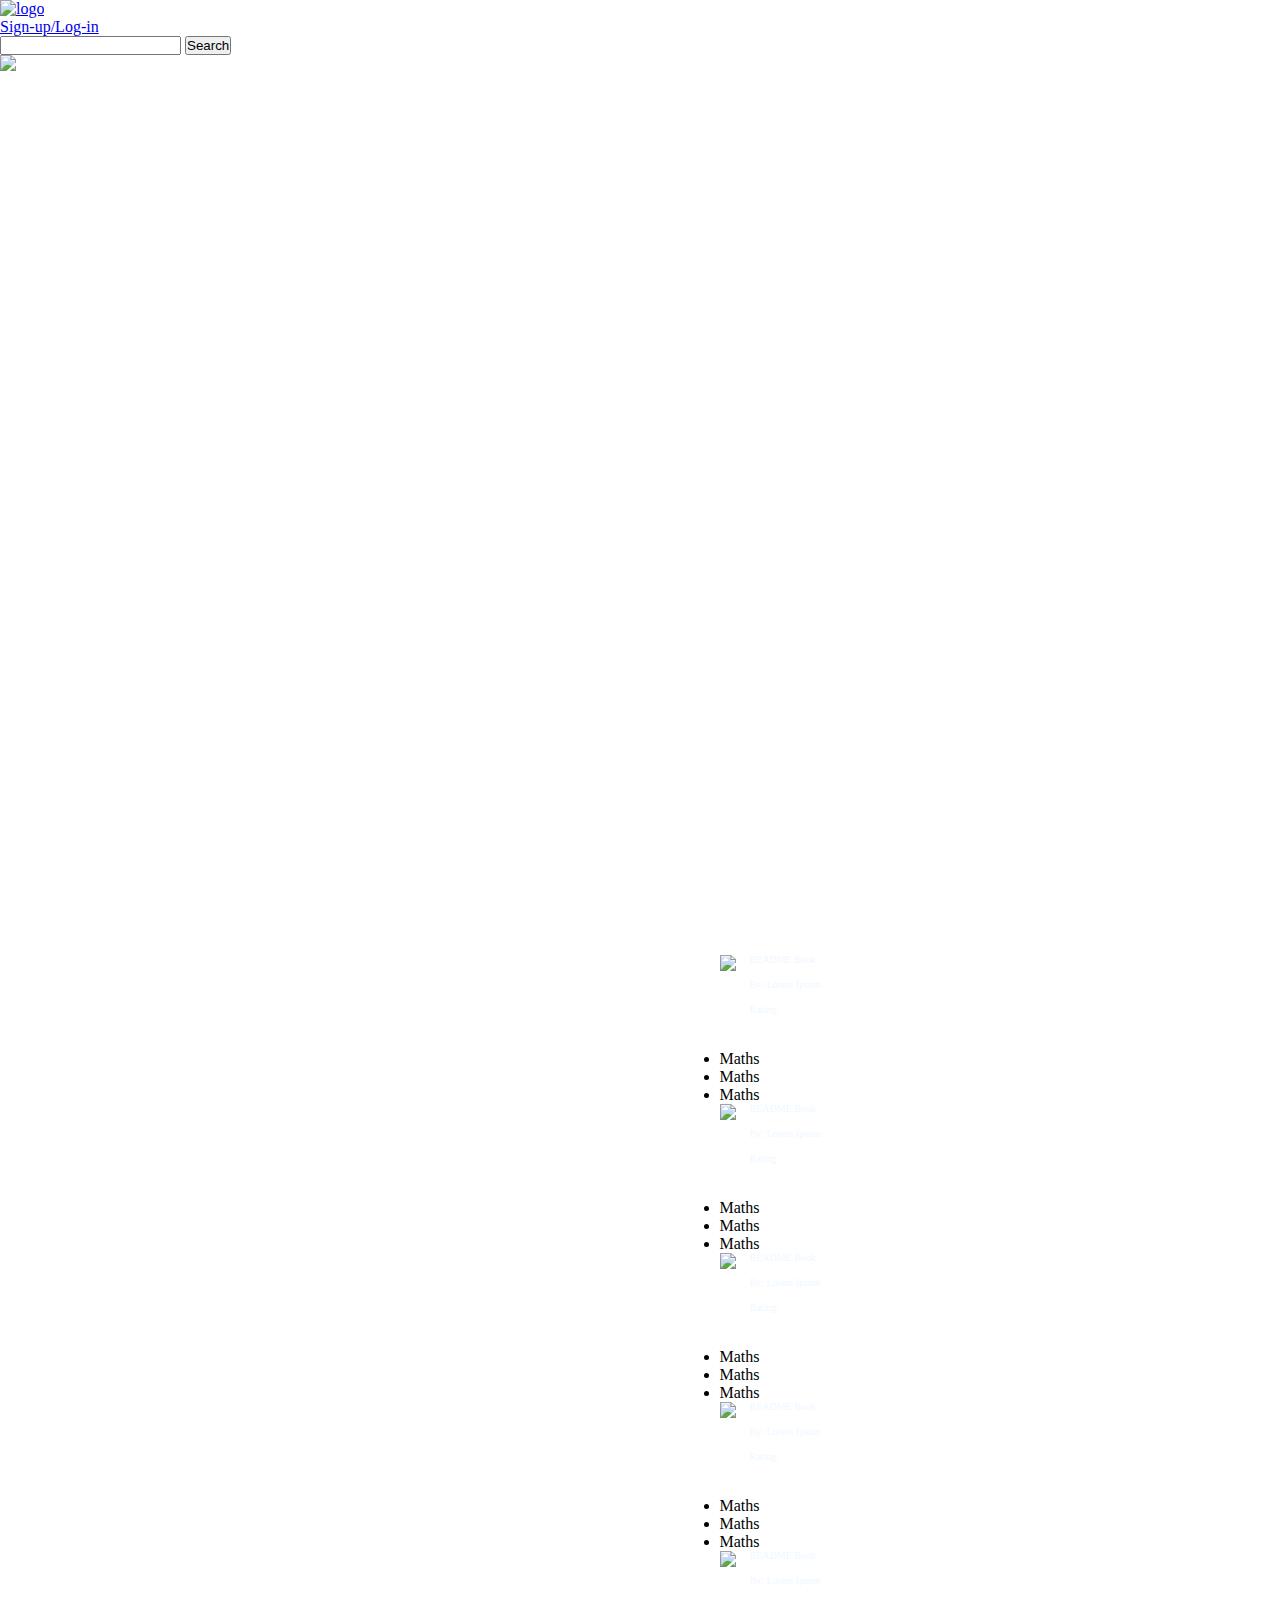
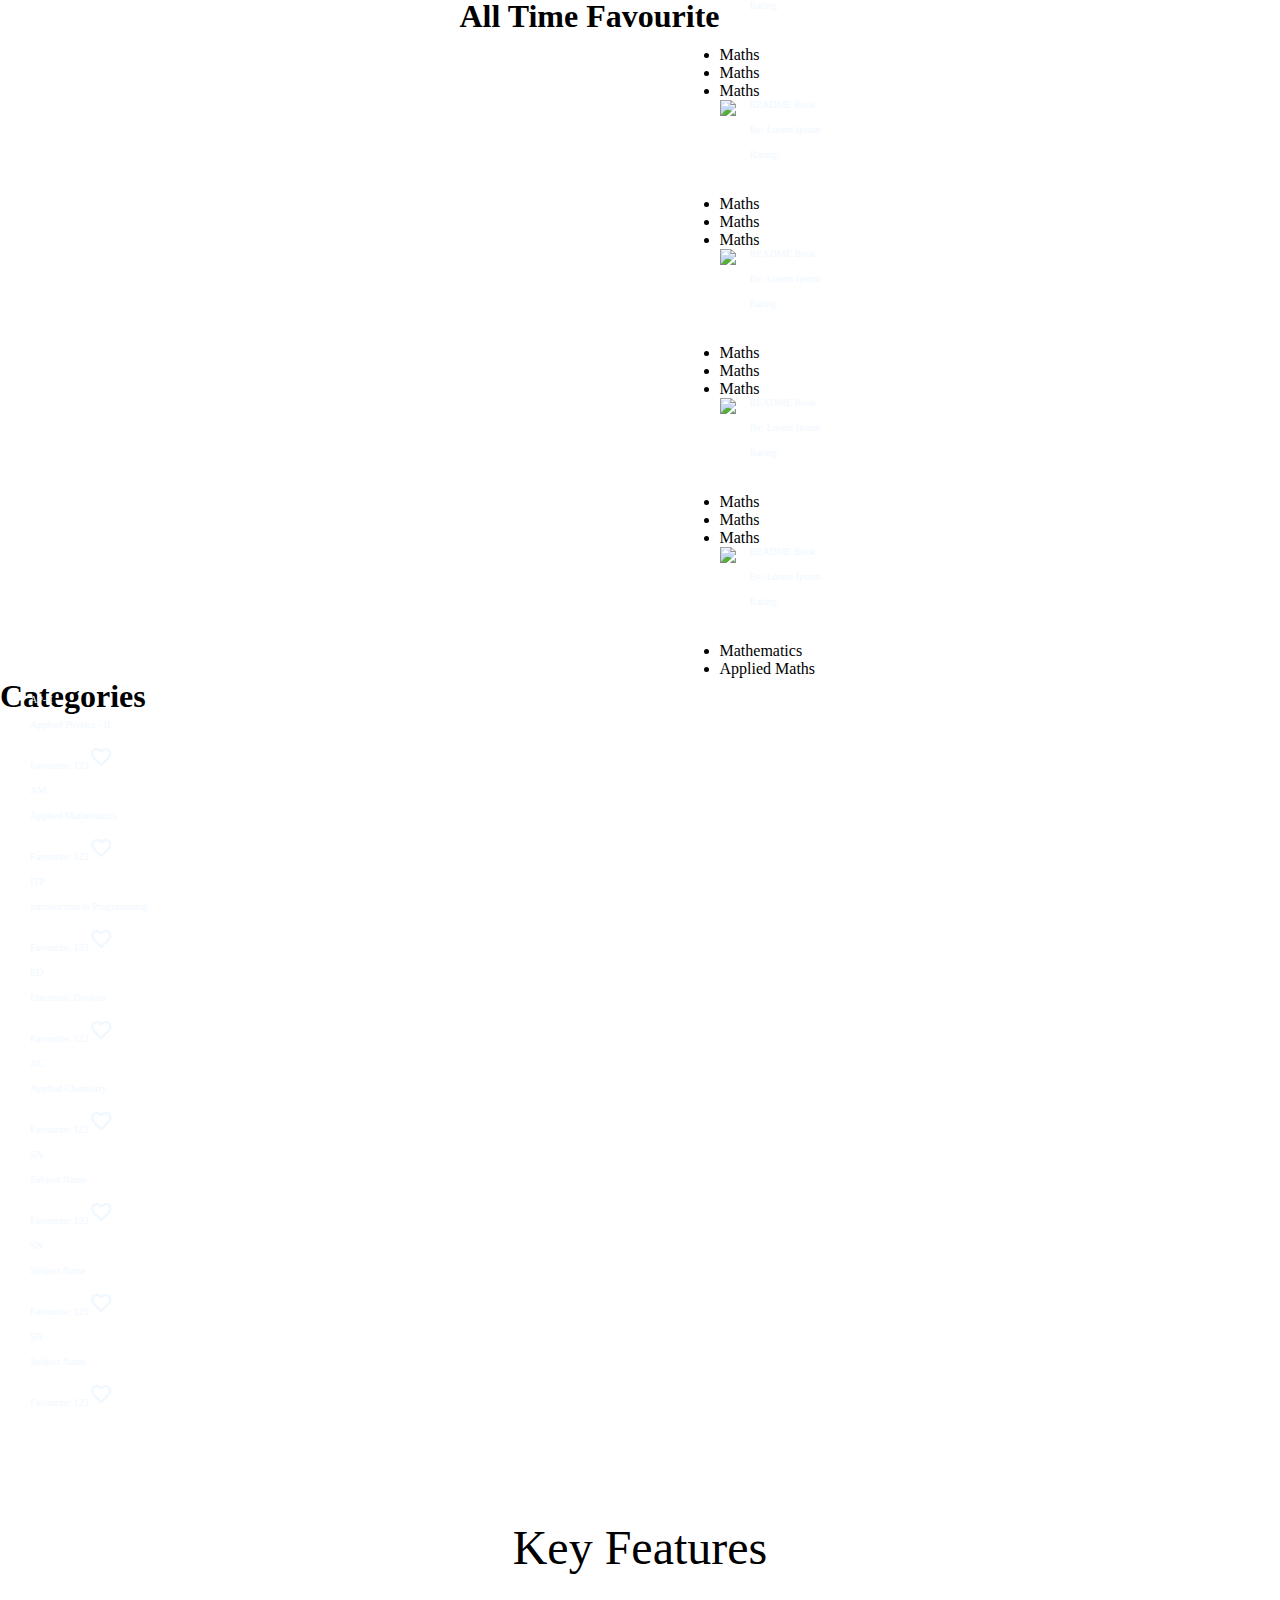
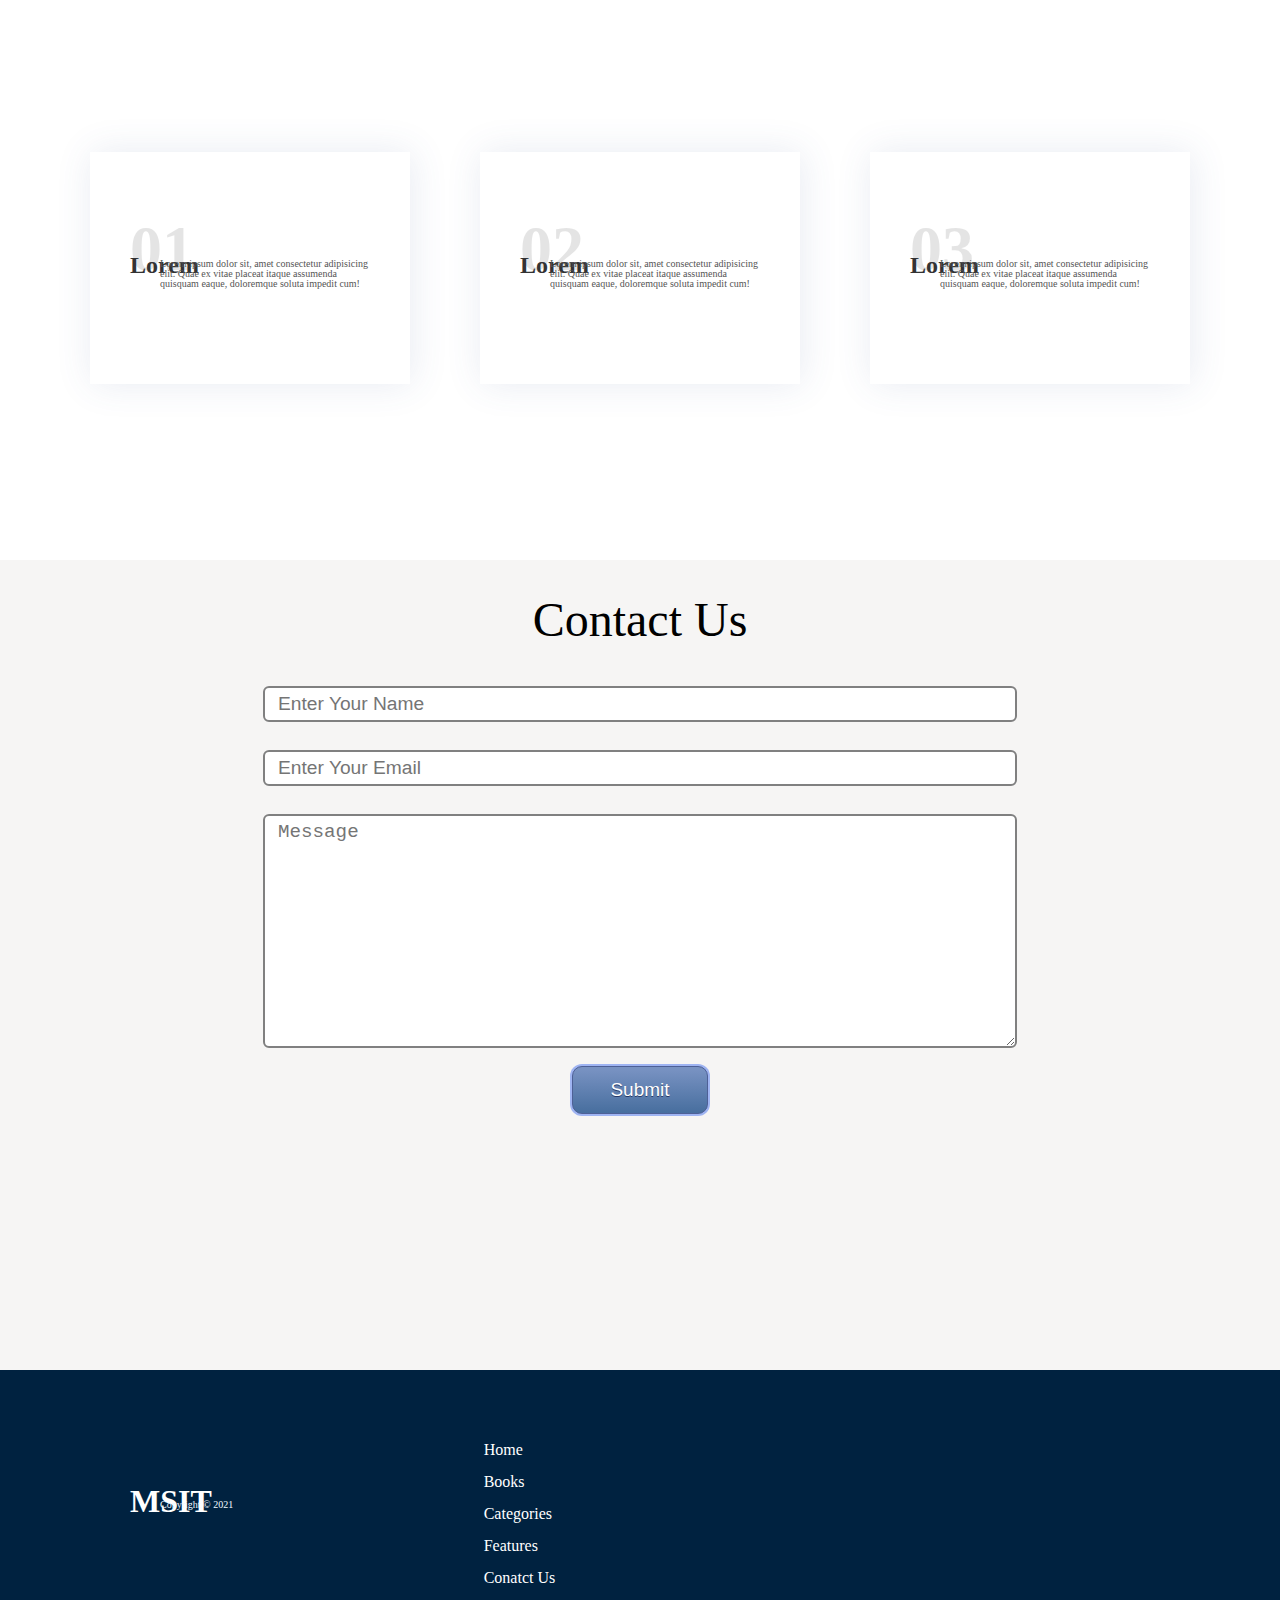
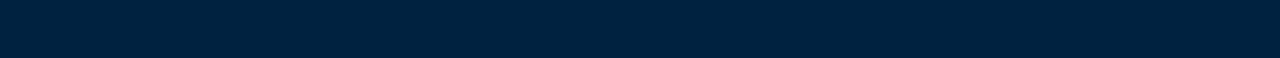
==== index.html @ 056dfd96 "modified landing page" ====
<!DOCTYPE html>
<html lang="en">
  <head>
    <meta charset="UTF-8" />
    <meta http-equiv="X-UA-Compatible" content="IE=edge" />
    <meta name="viewport" content="width=device-width, initial-scale=1.0" />
    <title>MSIT Virtual Library</title>

    <link rel="stylesheet" href="./css/styles.css" />
    <link rel="stylesheet" href="./css/header.css" />
    <link rel="stylesheet" href="./css/books.css" />
    <link rel="stylesheet" href="./css/footer.css" />
    <link rel="stylesheet" href="./css/responsive.css" />
    <link
      rel="stylesheet"
      href="https://fonts.googleapis.com/icon?family=Material+Icons"
    />
    <link
      rel="stylesheet"
      href="https://cdnjs.cloudflare.com/ajax/libs/font-awesome/5.15.1/css/all.min.css"
      integrity="sha512-+4zCK9k+qNFUR5X+cKL9EIR+ZOhtIloNl9GIKS57V1MyNsYpYcUrUeQc9vNfzsWfV28IaLL3i96P9sdNyeRssA=="
      crossorigin="anonymous"
    />
  </head>
  <body>
    <header>
      <div class="header">
        <nav class="navigation">
          <ul class="nav-list">
            <div class="logo">
              <a target="_blank" href="https://www.msit.in/"
                ><img src="assets/images/msitlogo.png" alt="logo"
              /></a>
            </div>
            <li><a href="#">Sign-up/Log-in</a></li>
          </ul>
          <div class="rightNav">
            <input type="text" name="search" id="search" />
            <button class="btn btn-sm">Search</button>
          </div>
        </nav>
      </div>
      <div>
        <div class="carousel">
          <ul class="slides">
            <input type="radio" name="radio-buttons" id="img-1" checked />
            <li class="slide-container">
              <div class="slide-image">
                <img
                  src="https://upload.wikimedia.org/wikipedia/commons/9/9e/Timisoara_-_Regional_Business_Centre.jpg"
                />
              </div>
              <div class="carousel-controls">
                <label for="img-3" class="prev-slide" >
                  <span>&lsaquo;</span>
                </label>
                <label for="img-2" class="next-slide" >
                  <span>&rsaquo;</span>
                </label>
              </div>
            </li>
            <input type="radio" name="radio-buttons" id="img-2" />
            <li class="slide-container">
              <div class="slide-image">
                <img
                  src="https://content.r9cdn.net/rimg/dimg/db/02/06b291e8-city-14912-171317ad83a.jpg?width=1750&height=1000&xhint=3040&yhint=2553&crop=true"
                />
              </div>
              <div class="carousel-controls">
                <label for="img-1" class="prev-slide">
                  <span>&lsaquo;</span>
                </label>
                <label for="img-3" class="next-slide">
                  <span>&rsaquo;</span>
                </label>
              </div>
            </li>
            <input type="radio" name="radio-buttons" id="img-3" />
            <li class="slide-container">
              <div class="slide-image">
                <img
                  src="https://speakzeasy.files.wordpress.com/2015/05/twa_blogpic_timisoara-4415.jpg"
                />
              </div>
              <div class="carousel-controls">
                <label for="img-2" class="prev-slide">
                  <span>&lsaquo;</span>
                </label>
                <label for="img-1" class="next-slide">
                  <span>&rsaquo;</span>
                </label>
              </div>
            </li>
            <div class="carousel-dots">
              <label for="img-1" class="carousel-dot" id="img-dot-1"></label>
              <label for="img-2" class="carousel-dot" id="img-dot-2"></label>
              <label for="img-3" class="carousel-dot" id="img-dot-3"></label>
            </div>
          </ul>
        </div>
      </div>
    </header>
    <div class="features"></div>

    <div class="books">
      <h1 class="heading">All Time Favourite</h1>
      <div class="book-container">
        <div class="book-card-rg">
          <img class="img" src="./assets/images/book9.jpg" />
          <div class="book-info">
            <p class="book-title">README Book</p>
            <p class="author">By: Lorem Ipsum</p>
            <p>Rating:</p>
            <ul class="tags">
              <li class="tag">Maths</li>
              <li class="tag">Maths</li>
              <li class="tag">Maths</li>
            </ul>
          </div>
        </div>
        <div class="book-card-rg">
          <img class="img" src="./assets/images/book8.jpg" />
          <div class="book-info">
            <p class="book-title">README Book</p>
            <p class="author">By: Lorem Ipsum</p>
            <p>Rating:</p>
            <ul class="tags">
              <li class="tag">Maths</li>
              <li class="tag">Maths</li>
              <li class="tag">Maths</li>
            </ul>
          </div>
        </div>
        <div class="book-card-rg">
          <img class="img" src="./assets/images/book7.jpg" />
          <div class="book-info">
            <p class="book-title">README Book</p>
            <p class="author">By: Lorem Ipsum</p>
            <p>Rating:</p>
            <ul class="tags">
              <li class="tag">Maths</li>
              <li class="tag">Maths</li>
              <li class="tag">Maths</li>
            </ul>
          </div>
        </div>
        <div class="book-card-rg">
          <img class="img" src="./assets/images/book1.jpg" />
          <div class="book-info">
            <p class="book-title">README Book</p>
            <p class="author">By: Lorem Ipsum</p>
            <p>Rating:</p>
            <ul class="tags">
              <li class="tag">Maths</li>
              <li class="tag">Maths</li>
              <li class="tag">Maths</li>
            </ul>
          </div>
        </div>
        <div class="book-card-rg">
          <img class="img" src="./assets/images/book4.jpg" />
          <div class="book-info">
            <p class="book-title">README Book</p>
            <p class="author">By: Lorem Ipsum</p>
            <p>Rating:</p>
            <ul class="tags">
              <li class="tag">Maths</li>
              <li class="tag">Maths</li>
              <li class="tag">Maths</li>
            </ul>
          </div>
        </div>

        <div class="book-card-rg">
          <img class="img" src="./assets/images/book2.jpg" />
          <div class="book-info">
            <p class="book-title">README Book</p>
            <p class="author">By: Lorem Ipsum</p>
            <p>Rating:</p>
            <ul class="tags">
              <li class="tag">Maths</li>
              <li class="tag">Maths</li>
              <li class="tag">Maths</li>
            </ul>
          </div>
        </div>
        <div class="book-card-rg">
          <img class="img" src="./assets/images/book3.jpg" />
          <div class="book-info">
            <p class="book-title">README Book</p>
            <p class="author">By: Lorem Ipsum</p>
            <p>Rating:</p>
            <ul class="tags">
              <li class="tag">Maths</li>
              <li class="tag">Maths</li>
              <li class="tag">Maths</li>
            </ul>
          </div>
        </div>
        <div class="book-card-rg">
          <img class="img" src="./assets/images/book5.jpg" />
          <div class="book-info">
            <p class="book-title">README Book</p>
            <p class="author">By: Lorem Ipsum</p>
            <p>Rating:</p>
            <ul class="tags">
              <li class="tag">Maths</li>
              <li class="tag">Maths</li>
              <li class="tag">Maths</li>
            </ul>
          </div>
        </div>
        <div class="book-card-rg">
          <img class="img" src="./assets/images/book6.jpg" />
          <div class="book-info">
            <p class="book-title">README Book</p>
            <p class="author">By: Lorem Ipsum</p>
            <p>Rating:</p>
            <ul class="tags">
              <li class="tag">Mathematics</li>
              <li class="tag">Applied Maths</li>
            </ul>
          </div>
        </div>
      </div>
    </div>

    <div class="category">
      <h1 class="cat-heading">Categories</h1>
      <div class="cat-container">
        <div class="cat-card">
          <p data-letters="SN">AP-II</p>
          <div class="cat-info">
            <p class="cat-title">Applied Physics - II</p>
            <p>
              Favourite: 123<span class="material-icons">favorite_border</span>
            </p>
          </div>
        </div>
        <div class="cat-card">
          <p data-letters="SN">AM</p>
          <div class="cat-info">
            <p class="cat-title">Applied Mathematics</p>
            <p>
              Favourite: 123<span class="material-icons">favorite_border</span>
            </p>
          </div>
        </div>
        <div class="cat-card">
          <p data-letters="SN">ITP</p>
          <div class="cat-info">
            <p class="cat-title">Introduction to Programming</p>
            <p>
              Favourite: 123<span class="material-icons">favorite_border</span>
            </p>
          </div>
        </div>
        <div class="cat-card">
          <p data-letters="SN">ED</p>
          <div class="cat-info">
            <p class="cat-title">Electronic Devices</p>
            <p>
              Favourite: 123<span class="material-icons">favorite_border</span>
            </p>
          </div>
        </div>
        <div class="cat-card">
          <p data-letters="SN">AC</p>
          <div class="cat-info">
            <p class="cat-title">Applied Chemistry</p>
            <p>
              Favourite: 123<span class="material-icons">favorite_border</span>
            </p>
          </div>
        </div>
        <div class="cat-card">
          <p data-letters="SN">SN</p>
          <div class="cat-info">
            <p class="cat-title">Subject Name</p>
            <p>
              Favourite: 123<span class="material-icons">favorite_border</span>
            </p>
          </div>
        </div>
        <div class="cat-card">
          <p data-letters="SN">SN</p>
          <div class="cat-info">
            <p class="cat-title">Sunject Name</p>
            <p>
              Favourite: 123<span class="material-icons">favorite_border</span>
            </p>
          </div>
        </div>
        <div class="cat-card">
          <p data-letters="SN">SN</p>
          <div class="cat-info">
            <p class="cat-title">Subject Name</p>
            <p>
              Favourite: 123<span class="material-icons">favorite_border</span>
            </p>
          </div>
        </div>
      </div>
    </div>

    <div class="footer">
      <div>
        <h1 class="key-heading1">Key Features</h1>
        <div class="key">
          <div class="key-container">
            <div class="key-box">
              <h2 class="key-heading2">01</h2>
              <h3 class="key-heading3">Lorem</h3>
              <p class="key-par">
                Lorem ipsum dolor sit, amet consectetur adipisicing elit. Quae
                ex vitae placeat itaque assumenda quisquam eaque, doloremque
                soluta impedit cum!
              </p>
            </div>
            <div class="key-box">
              <h2 class="key-heading2">02</h2>
              <h3 class="key-heading3">Lorem</h3>
              <p class="key-par">
                Lorem ipsum dolor sit, amet consectetur adipisicing elit. Quae
                ex vitae placeat itaque assumenda quisquam eaque, doloremque
                soluta impedit cum!
              </p>
            </div>
            <div class="key-box">
              <h2 class="key-heading2">03</h2>
              <h3 class="key-heading3">Lorem</h3>
              <p class="key-par">
                Lorem ipsum dolor sit, amet consectetur adipisicing elit. Quae
                ex vitae placeat itaque assumenda quisquam eaque, doloremque
                soluta impedit cum!
              </p>
            </div>
          </div>
        </div>
      </div>

      <div class="contact" id="contact">
        <h1 class="contact-heading">Contact Us</h1>
        <div class="contact-form">
          <input
            class="contact-form-input"
            type="text"
            name="name"
            id="name"
            placeholder="Enter Your Name"
          />

          <input
            class="contact-form-input"
            type="email"
            name="email"
            id="email"
            placeholder="Enter Your Email"
          />
          <textarea
            class="contact-form-input"
            name="text"
            id="text"
            cols="30"
            rows="10"
            placeholder="Message"
          ></textarea>
          <button class="contact-btn">Submit</button>
        </div>
      </div>
      <footer class="footer footer-bg footer-py-5">
        <div class="footer-container footer-grid footer-grid-3">
          <div>
            <h1>MSIT</h1>
            <p>Copyright &copy; 2021</p>
          </div>
          <div class="footer-links">
            <ul>
              <li class="links-a">
                <a class="footer-a" href="index.html">Home</a>
              </li>
              <li class="links-a">
                <a class="footer-a" href="features.html">Books</a>
              </li>
              <li class="links-a">
                <a class="footer-a" href="features.html">Categories</a>
              </li>
              <li class="links-a">
                <a class="footer-a" href="features.html">Features</a>
              </li>
              <li class="links-a">
                <a class="footer-a" href="docs.html">Conatct Us</a>
              </li>
            </ul>
          </div>
          <div class="social">
            <a class="social-a" href="#"><i class="fab fa-github fa-2x"></i></a>
            <a class="social-a" href="#"
              ><i class="fab fa-facebook fa-2x"></i
            ></a>
            <a class="social-a" href="#"
              ><i class="fab fa-instagram fa-2x"></i
            ></a>
            <a class="social-a" href="#"
              ><i class="fab fa-twitter fa-2x"></i
            ></a>
          </div>
        </div>
      </footer>
    </div>
    <script src="./script/script.js"></script>
  </body>
</html>
---- css/header.css ----
*{
    
    margin: 0;
    padding: 0;
    box-sizing: border-box;
   
  
}

ul.slides {
    display: block;
    position: relative;
    height: 100vh;
    margin: 0;
    padding: 0;
    overflow: hidden;
    list-style: none;
}

.slides * {
    user-select: none;
    -ms-user-select: none;
    -moz-user-select: none;
    -khtml-user-select: none;
    -webkit-user-select: none;
    -webkit-touch-callout: none;
}

ul.slides input {
    display: none; 
}


.slide-container { 
    display: block; 
}

.slide-image {
    display: block;
    position: absolute;
    width: 100%;
    height: 100%;
    top: 0;
    opacity: 0;
    transition: all .7s ease-in-out;
}   

.slide-image img {
    width: auto;
    min-width: 100%;
    height: 100%;
}

.carousel-controls {
    position: absolute;
    top: 0;
    left: 0;
    right: 0;
    z-index: 999;
    font-size: 100px;
    line-height: 600px;
    color: #fff;
}

.carousel-controls label {
    display: none;
    position: absolute;
    padding: 0 20px;
    opacity: 0;
    transition: opacity .2s;
    cursor: pointer;
}

.slide-image:hover + .carousel-controls label{
    opacity: 0.5;
}

.carousel-controls label:hover {
    opacity: 1;
}

.carousel-controls .prev-slide {
    width: 49%;
    text-align: left;
    left: 0;
}

.carousel-controls .next-slide {
    width: 49%;
    text-align: right;
    right: 0;
}

.carousel-dots {
    position: absolute;
    left: 0;
    right: 0;
    bottom: 20px;
    z-index: 999;
    text-align: center;
}

.carousel-dots .carousel-dot {
    display: inline-block;
    width: 30px;
    height: 30px;
    border-radius: 50%;
    background-color: #fff;
    opacity: 0.5;
    margin: 10px;
}

input:checked + .slide-container .slide-image {
    opacity: 1;
    transform: scale(1);
    transition: opacity 1s ease-in-out;
}

input:checked + .slide-container .carousel-controls label {
     display: block; 
}

input#img-1:checked ~ .carousel-dots label#img-dot-1,
input#img-2:checked ~ .carousel-dots label#img-dot-2,
input#img-3:checked ~ .carousel-dots label#img-dot-3,
input#img-4:checked ~ .carousel-dots label#img-dot-4,
input#img-5:checked ~ .carousel-dots label#img-dot-5,
input#img-6:checked ~ .carousel-dots label#img-dot-6 {
	opacity: 1;
}


input:checked + .slide-container .nav label { display: block; }
---- css/books.css ----
.books
{
  height: auto;
  background-image: url("./bg1.jpg");
  background-position: center;
  background-size: cover;
  display: flex;
  justify-content: center;
  align-items: center;
  margin: 0px;
}

.card-book1, .card-book2, .card-book3, .card-book4, .card-book5, .card-book6, .card-book7, .card-book8, .card-book9
{
  height: 150px;
  width: 250px;
  border: 1px solid rgba(255, 255, 255, 0.4);
  border-radius: 20px;
  backdrop-filter: blur(7px);
  background: radial-gradient(at 50% 0%, rgba(0, 0, 0, 0), rgba( 255, 255, 255, 0.15));
  box-shadow: 10px 10px 30px rgba(0, 0, 0, 0.5);
  transition: all 0.4s;
  align-items: center;
  justify-content: center;
  display: flex;
  flex-direction: row;
  text-align: justify;
  margin: 50px 50px 50px 50px;
  padding: 5px 20px 5px 5px;
}

.card-book1:hover, .card-book2:hover, .card-book3:hover, .card-book4:hover, .card-book5:hover, .card-book6:hover, .card-book7:hover, .card-book8:hover, .card-book9:hover
{
  transform: scale(1.05) perspective(1px);
  backdrop-filter: blur(20px);
  background: radial-gradient(at 50% 0%, rgba(0, 0, 0, 0), rgba( 255, 255, 255, 0.15));
  box-shadow: 10px 10px 30px rgba(0, 0, 0, 0.7);
  backface-visibility: hidden;
}

.card-book1 img, .card-book2 img, .card-book3 img, .card-book4 img, .card-book5 img, .card-book6 img, .card-book7 img, .card-book8 img, .card-book9 img
{
  width: 40%;
  height: 100%;
  padding: 2px 2px 2px 2px;
  box-sizing: border-box;
  cursor: pointer;
  border-radius: 15px;
  backdrop-filter: saturate(1.5);
}

.card-book1:hover img, .card-book2:hover img, .card-book3:hover img, .card-book4:hover img, .card-book5:hover img, .card-book6:hover img, .card-book7:hover img, .card-book8:hover img, .card-book9:hover img
{
  transform: translate(-20px, -40px) rotate(-25deg) scale(1.2);
  transition: all 0.4s;
}

.card-book_row1, .card-book_row2, .card-book_row3
{
  display: inline-block;
  justify-content: space-between;
  text-align: center;
  position: relative;
}

p{
  color: aliceblue;
  font-size: 10px;
  line-height: 10px;
  margin-top: -20px;
  margin-left: 30px;
  margin-bottom: 35px;
}

h5{
  color: aliceblue;
  text-shadow: 0 0 5px #999;
  font-size: 20px;
  margin-left: 2px;
}
---- css/footer.css ----
/* key features */
.key {
    display: flex;
    justify-content: center;
    align-items: center;
    min-height: 65vh;
  }
  .key-heading1{
      margin-top: 7rem;
      
      text-align: center;
      font-size: 3rem;
      font-weight: 400;
  }
  .key-container {
    width: 1100px;
    display: flex;
    justify-content: space-between;
    flex-wrap: wrap;
  }
  .key-container .key-box {
    position: relative;
    width: 320px;
    background: #fff;
    padding: 100px 40px 60px;
    box-shadow: 2px 0 35px 0 rgb(68 88 144 / 12%);
  }
  .key-container .key-box:before {
    content: "";
    position: absolute;
    top: 0;
    left: 0;
    width: 100%;
    height: 100%;
    background: #ff226d;
    transform: scaleY(0);
    transform-origin:top;
    transition: transform 0.5s;
  }
  .key-container .key-box:hover:before {
      transform: scaleY(1);
      transform-origin:bottom;
      transition: transform 0.5s;
  }
  .key-container .key-box .key-heading2{
      position: absolute;
      left: 40px;
      top: 60px;
      font-size: 4em;
      z-index: 1;
      opacity: 0.1;
      transition: opacity 0.5s;
  
  }
  .key-container .key-box:hover .key-heading2{
      opacity: 1;
      color: #fff;
      transform: translateY(-40px);
  }
  .key-container .key-box .key-heading3{
      position: relative;
      font-size: 1.5em;
      z-index: 2;
      color: #333;
      transition: 0.5s;
  }
  .key-container .key-box:hover .key-heading3{
      
      color: #fff;
      
  }
  
  .key-container .key-box .key-par{
      position: relative;
      
      z-index: 2;
      color: #555;
      transition: 0.5s;
  }
  .key-container .key-box:hover .key-heading3,
  .key-container .key-box:hover .key-par{
    color: #fff;
  }
  /* contact us */
  .contact{
        
      background-color: #f6f5f4;
      height: 90vh;
      padding: 2rem;
    
  }
  
  .contact-heading{
      
      text-align: center;
      font-size: 3rem;
      font-weight: 400;
  }
  .contact-form{
  max-width: 62%;
  margin: 25px auto;
  }
  
  .contact-form-input{
  margin: 14px 0;
  padding: 5px 13px;
  width: 100%; 
  font-size: 1.2rem;
  border: 2px solid grey;
  border-radius: 6px;
  
  }
  .contact-btn {
  box-shadow: 0px 0px 0px 2px #9fb4f2;
  background:linear-gradient(to bottom, #7892c2 5%, #476e9e 100%);
  background-color:#7892c2;
  border-radius:10px;
  border:1px solid #4e6096;
  display:flex;
  cursor:pointer;
  color:#ffffff;
  font-family:Arial;
  font-size:19px;
  padding:12px 37px;
  text-decoration:none;
  text-shadow:0px 1px 0px #283966;
  
  margin: auto;
  
  }
  .contact-btn:hover {
  background:linear-gradient(to bottom, #476e9e 5%, #7892c2 100%);
  background-color:#476e9e;
  }
  .contact-btn:active {
  position:relative;
  top:1px;
  }
  /*footer*/
  .footer-container {
      max-width: 1100px;
      margin: 0 auto;
      overflow: auto;
      padding: 0 40px;
      
    }
    .footer-links .links-a .footer-a{
        list-style: none;
        text-decoration: none;
        color: #fff;
       
    }
    .footer-links .links-a{
      list-style: none;
      padding: 7px;
      
    }
    
    .footer-bg {
      background-color: #002240;
      color: #fff;
    }
    
    .footer-grid {
      display: grid;
      grid-template-columns: repeat(2, 1fr);
      gap: 20px;
      justify-content: center;
      align-items: center;
      height: 100%;
    }
    
    .footer-grid-3 {
      grid-template-columns: repeat(3, 1fr);
    }
    
  
    .footer-py-5 {
      padding: 4rem 0;
    }
    .footer .social .social-a {
      margin: 0 10px;
      color: #fff;
      text-decoration: none;
    }
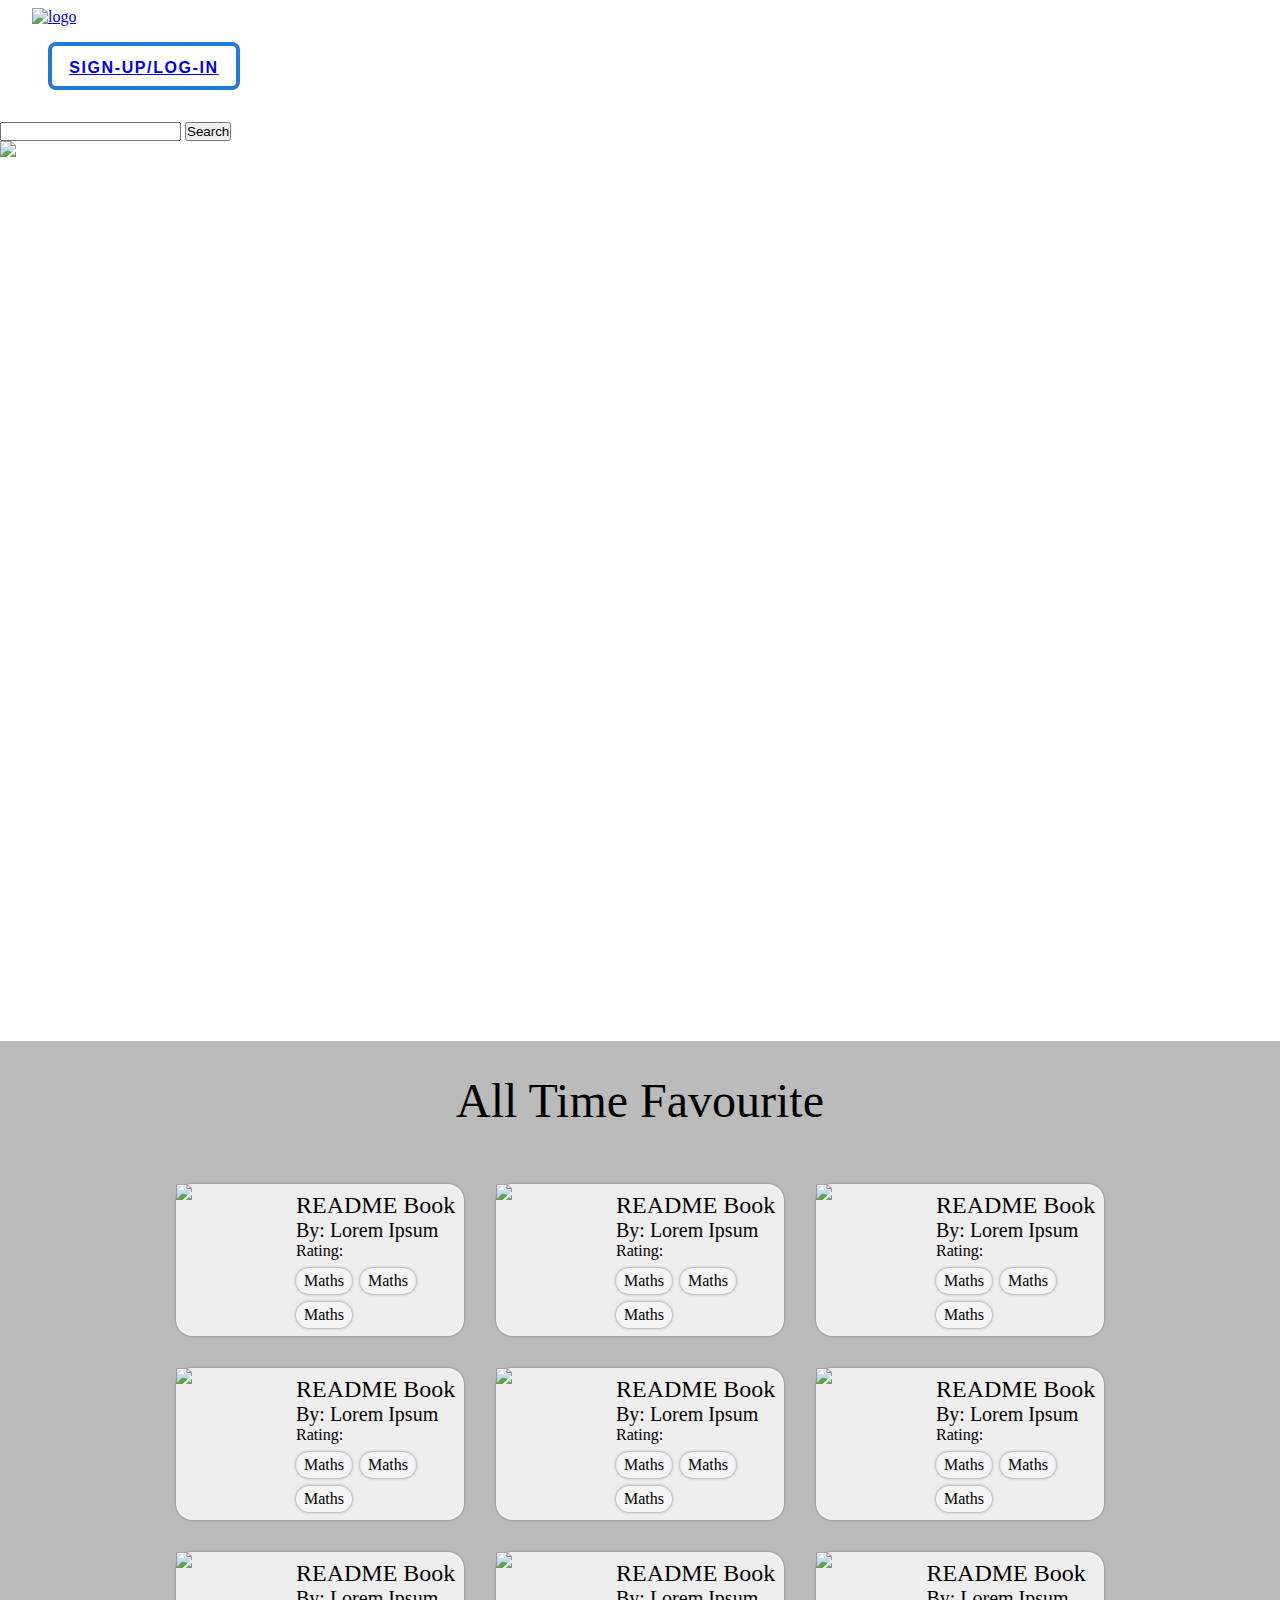
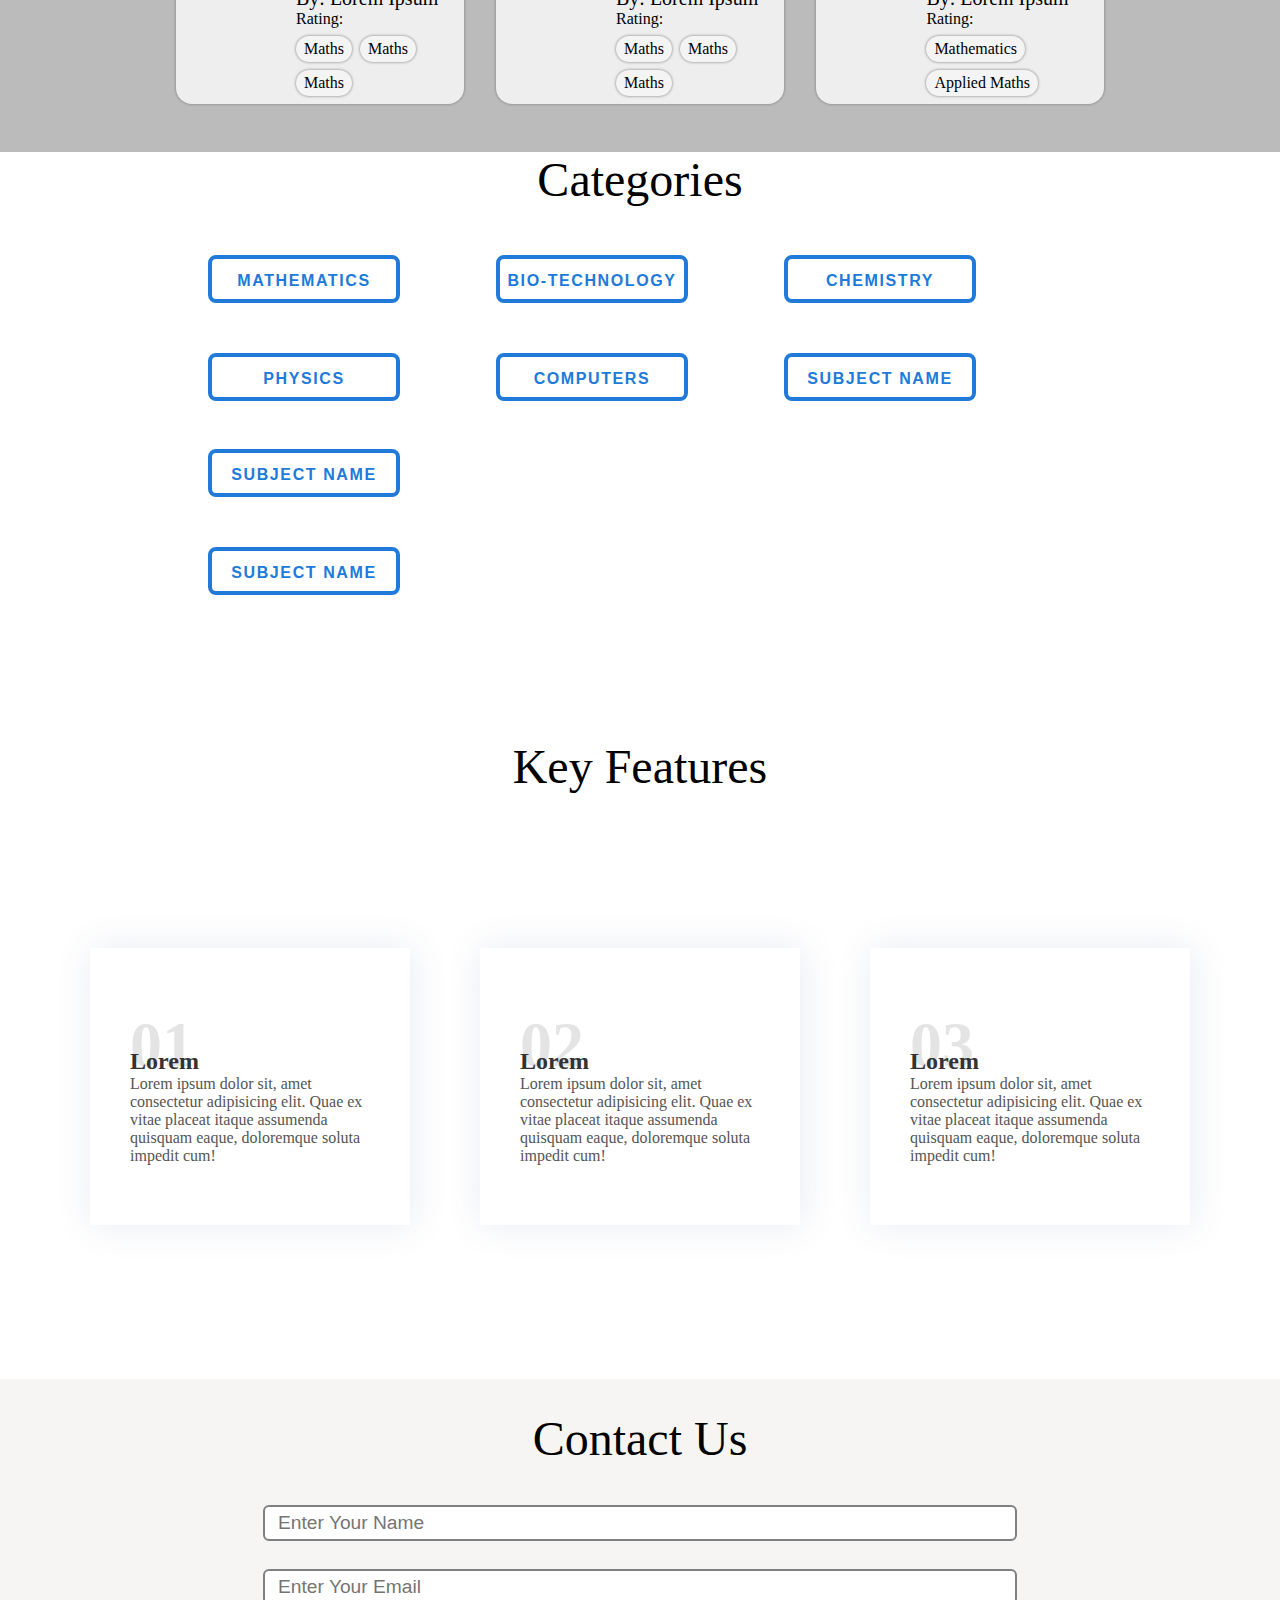
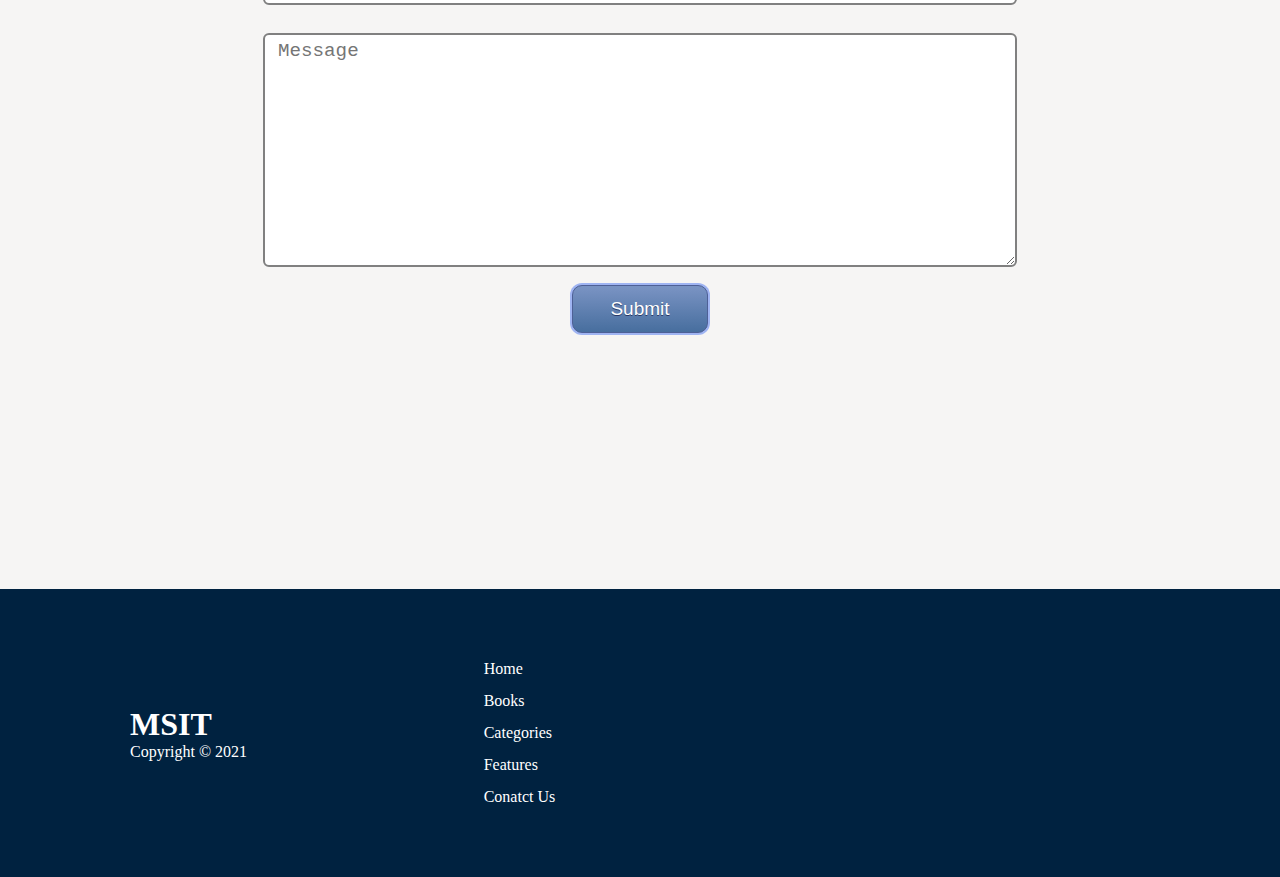
==== commit 8e4697cc: "Merge pull request #8 from Kshitij841/main" ====
--- a/index.html
+++ b/index.html
@@ -227,79 +227,59 @@
 
     <div class="category">
       <h1 class="cat-heading">Categories</h1>
-      <div class="cat-container">
-        <div class="cat-card">
-          <p data-letters="SN">AP-II</p>
-          <div class="cat-info">
-            <p class="cat-title">Applied Physics - II</p>
-            <p>
-              Favourite: 123<span class="material-icons">favorite_border</span>
-            </p>
-          </div>
-        </div>
-        <div class="cat-card">
-          <p data-letters="SN">AM</p>
-          <div class="cat-info">
-            <p class="cat-title">Applied Mathematics</p>
-            <p>
-              Favourite: 123<span class="material-icons">favorite_border</span>
-            </p>
-          </div>
-        </div>
-        <div class="cat-card">
-          <p data-letters="SN">ITP</p>
-          <div class="cat-info">
-            <p class="cat-title">Introduction to Programming</p>
-            <p>
-              Favourite: 123<span class="material-icons">favorite_border</span>
-            </p>
-          </div>
-        </div>
-        <div class="cat-card">
-          <p data-letters="SN">ED</p>
-          <div class="cat-info">
-            <p class="cat-title">Electronic Devices</p>
-            <p>
-              Favourite: 123<span class="material-icons">favorite_border</span>
-            </p>
-          </div>
-        </div>
-        <div class="cat-card">
-          <p data-letters="SN">AC</p>
-          <div class="cat-info">
-            <p class="cat-title">Applied Chemistry</p>
-            <p>
-              Favourite: 123<span class="material-icons">favorite_border</span>
-            </p>
-          </div>
-        </div>
-        <div class="cat-card">
-          <p data-letters="SN">SN</p>
-          <div class="cat-info">
-            <p class="cat-title">Subject Name</p>
-            <p>
-              Favourite: 123<span class="material-icons">favorite_border</span>
-            </p>
-          </div>
-        </div>
-        <div class="cat-card">
-          <p data-letters="SN">SN</p>
-          <div class="cat-info">
-            <p class="cat-title">Sunject Name</p>
-            <p>
-              Favourite: 123<span class="material-icons">favorite_border</span>
-            </p>
-          </div>
-        </div>
-        <div class="cat-card">
-          <p data-letters="SN">SN</p>
-          <div class="cat-info">
-            <p class="cat-title">Subject Name</p>
-            <p>
-              Favourite: 123<span class="material-icons">favorite_border</span>
-            </p>
-          </div>
-        </div>
+        <div class="cat-container">
+            <nav>
+                <ul>
+                  <li>
+                    mathematics
+                    <span></span><span></span><span></span><span></span>
+                  </li>
+                  <br>
+                  <li>
+                    physics
+                    <span></span><span></span><span></span><span></span>
+                  </li>
+                </ul>
+            </nav>
+            <nav>
+                <ul>
+                  <li>
+                    bio-technology
+                    <span></span><span></span><span></span><span></span>
+                  </li>
+                  <br>
+                  <li>
+                    computers
+                    <span></span><span></span><span></span><span></span>
+                  </li>
+                </ul>
+            </nav>
+            <nav>
+                <ul>
+                  <li>
+                    chemistry
+                    <span></span><span></span><span></span><span></span>
+                  </li>
+                  <br>
+                  <li>
+                    subject name
+                    <span></span><span></span><span></span><span></span>
+                  </li>
+                </ul>
+            </nav>
+            <nav>
+                <ul>
+                  <li>
+                    subject name
+                    <span></span><span></span><span></span><span></span>
+                  </li>
+                  <br>
+                  <li>
+                    subject name
+                    <span></span><span></span><span></span><span></span>
+                  </li>
+                </ul>
+            </nav>
       </div>
     </div>
 
--- a/css/books.css
+++ b/css/books.css
@@ -1,80 +1,147 @@
-.books
-{
-  height: auto;
-  background-image: url("./bg1.jpg");
-  background-position: center;
-  background-size: cover;
+.books {
   display: flex;
+  flex-direction: column;
   justify-content: center;
   align-items: center;
-  margin: 0px;
+  background: rgb(187, 187, 187);
 }
 
-.card-book1, .card-book2, .card-book3, .card-book4, .card-book5, .card-book6, .card-book7, .card-book8, .card-book9
-{
-  height: 150px;
-  width: 250px;
-  border: 1px solid rgba(255, 255, 255, 0.4);
-  border-radius: 20px;
-  backdrop-filter: blur(7px);
-  background: radial-gradient(at 50% 0%, rgba(0, 0, 0, 0), rgba( 255, 255, 255, 0.15));
-  box-shadow: 10px 10px 30px rgba(0, 0, 0, 0.5);
-  transition: all 0.4s;
-  align-items: center;
-  justify-content: center;
-  display: flex;
-  flex-direction: row;
-  text-align: justify;
-  margin: 50px 50px 50px 50px;
-  padding: 5px 20px 5px 5px;
+.heading{
+  margin: 2rem 0 0.5rem 0;
+  font-size: 3rem;
+  font-weight: 400;
 }
 
-.card-book1:hover, .card-book2:hover, .card-book3:hover, .card-book4:hover, .card-book5:hover, .card-book6:hover, .card-book7:hover, .card-book8:hover, .card-book9:hover
-{
-  transform: scale(1.05) perspective(1px);
-  backdrop-filter: blur(20px);
-  background: radial-gradient(at 50% 0%, rgba(0, 0, 0, 0), rgba( 255, 255, 255, 0.15));
-  box-shadow: 10px 10px 30px rgba(0, 0, 0, 0.7);
-  backface-visibility: hidden;
+.book-container{
+  margin: 2rem auto;
+  width: 75%;
+  display: flex;
+  flex-wrap: wrap;
 }
 
-.card-book1 img, .card-book2 img, .card-book3 img, .card-book4 img, .card-book5 img, .card-book6 img, .card-book7 img, .card-book8 img, .card-book9 img
-{
-  width: 40%;
-  height: 100%;
-  padding: 2px 2px 2px 2px;
-  box-sizing: border-box;
-  cursor: pointer;
-  border-radius: 15px;
-  backdrop-filter: saturate(1.5);
+.book-card-rg{
+  margin: 1rem auto;
+  width: 30%;
+  min-width: 18rem;
+  background: #eee;
+  box-shadow: 0px 0px 3px #777;
+  border-radius: 1rem;
+  display: flex;
+  transition: all .5s ease-in-out;
 }
 
-.card-book1:hover img, .card-book2:hover img, .card-book3:hover img, .card-book4:hover img, .card-book5:hover img, .card-book6:hover img, .card-book7:hover img, .card-book8:hover img, .card-book9:hover img
-{
-  transform: translate(-20px, -40px) rotate(-25deg) scale(1.2);
-  transition: all 0.4s;
+.book-card-rg:hover{
+  transform: scale(1.1);
+  box-shadow: 0px 0px 10px #777;
+  transition: All 0.5s;
+  cursor: pointer;
 }
 
-.card-book_row1, .card-book_row2, .card-book_row3
-{
-  display: inline-block;
-  justify-content: space-between;
-  text-align: center;
-  position: relative;
+.img{
+  margin-right: 1rem;
+  width: 40%;
 }
 
-p{
-  color: aliceblue;
-  font-size: 10px;
-  line-height: 10px;
-  margin-top: -20px;
-  margin-left: 30px;
-  margin-bottom: 35px;
+.book-info{
+  padding: .5rem;
 }
 
-h5{
-  color: aliceblue;
-  text-shadow: 0 0 5px #999;
-  font-size: 20px;
-  margin-left: 2px;
+.book-title{
+  font-size: 1.5rem;
+}
+
+.author{
+  font-size: 1.25rem;
+}
+
+.tags{
+  display: flex;
+  flex-wrap: wrap;
+}
+
+.tag{
+  margin: 0.5rem .5rem 0 0;
+  padding: .25rem .5rem;
+  background: #f4f4f4;
+  box-shadow: 0px 0px 3px #777;
+  border-radius: 1rem;
+  list-style: none;
+}
+
+.cat-container{
+  margin: 2rem auto;
+  width: 75%;
+  display: flex;
+  flex-wrap: wrap;
+  transition: 0.6s;
+}
+
+.cat-heading{
+  text-align: center;
+  font-size: 3rem;
+  font-weight: 400;
+}
+
+nav ul {
+  list-style-type: none;
+  margin: 0.5rem 2rem 2rem 2rem;
+  padding: 0;
+}
+
+nav ul li {
+  --c: rgb(32, 122, 218);
+  color: rgb(32, 122, 218);
+  font-size: 16px;
+  border: 0.3em solid var(--c);
+  border-radius: 0.5em;
+  width: 12em;
+  height: 3em;
+  text-transform: uppercase;
+  font-weight: bold;
+  font-family: sans-serif;
+  letter-spacing: 0.1em;
+  text-align: center;
+  line-height: 2.8rem;
+  position: relative;
+  overflow: hidden;
+  z-index: 1;
+  transition: 0.45s;
+  margin: 1rem;
+}
+
+nav ul li span {
+  position: absolute;
+  width: 25%;
+  height: 100%;
+  background-color: var(--c);
+  transform: translateY(150%);
+  border-radius: 50%;
+  left: calc((var(--n) - 1) * 25%);
+  transition: 0.5s;
+  transition-delay: calc((var(--n) - 1) * 0.1s);
+  z-index: -1;
+}
+
+nav ul li:hover {
+  color: rgb(230, 224, 192);
+}
+
+nav ul li:hover span {
+  transform: translateY(0) scale(2);
+}
+
+nav ul li span:nth-child(1) {
+  --n: 1;
+}
+
+nav ul li span:nth-child(2) {
+  --n: 2;
+}
+
+nav ul li span:nth-child(3) {
+  --n: 3;
+}
+
+nav ul li span:nth-child(4) {
+  --n: 4;
 }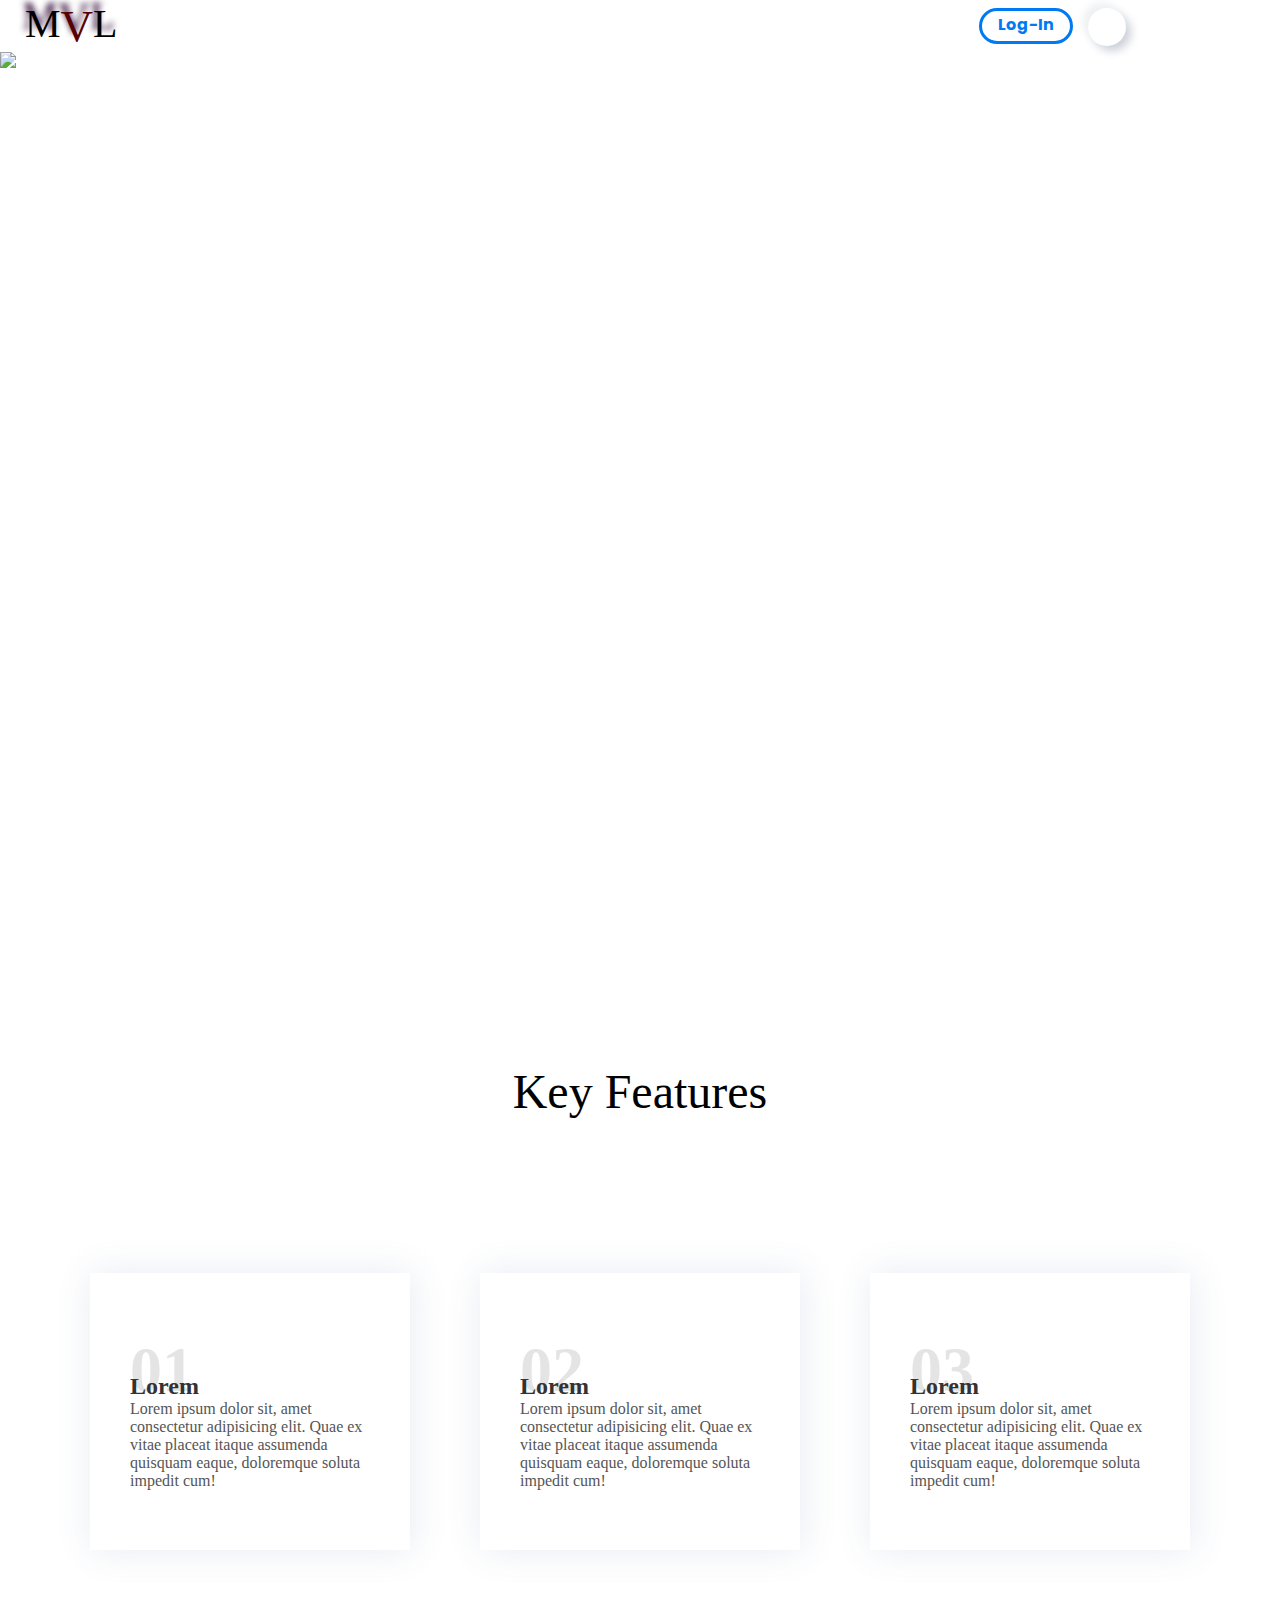
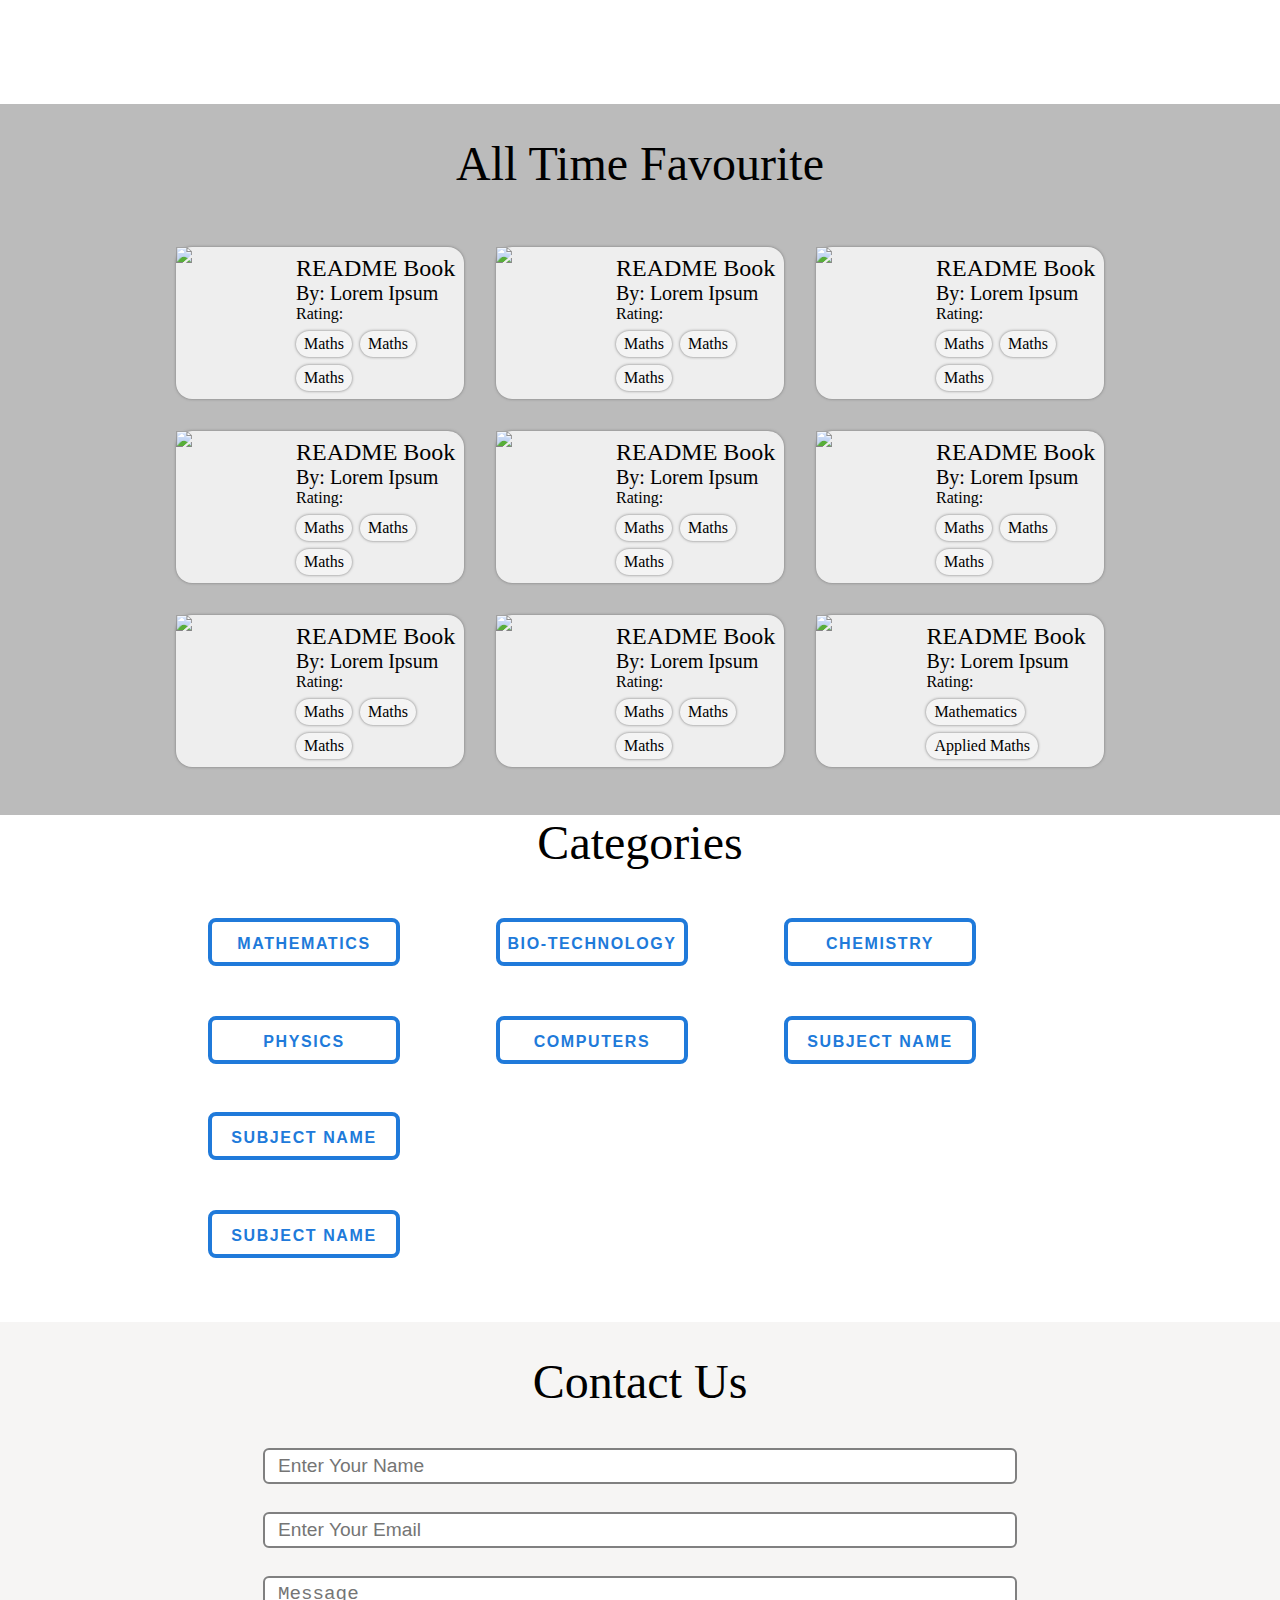
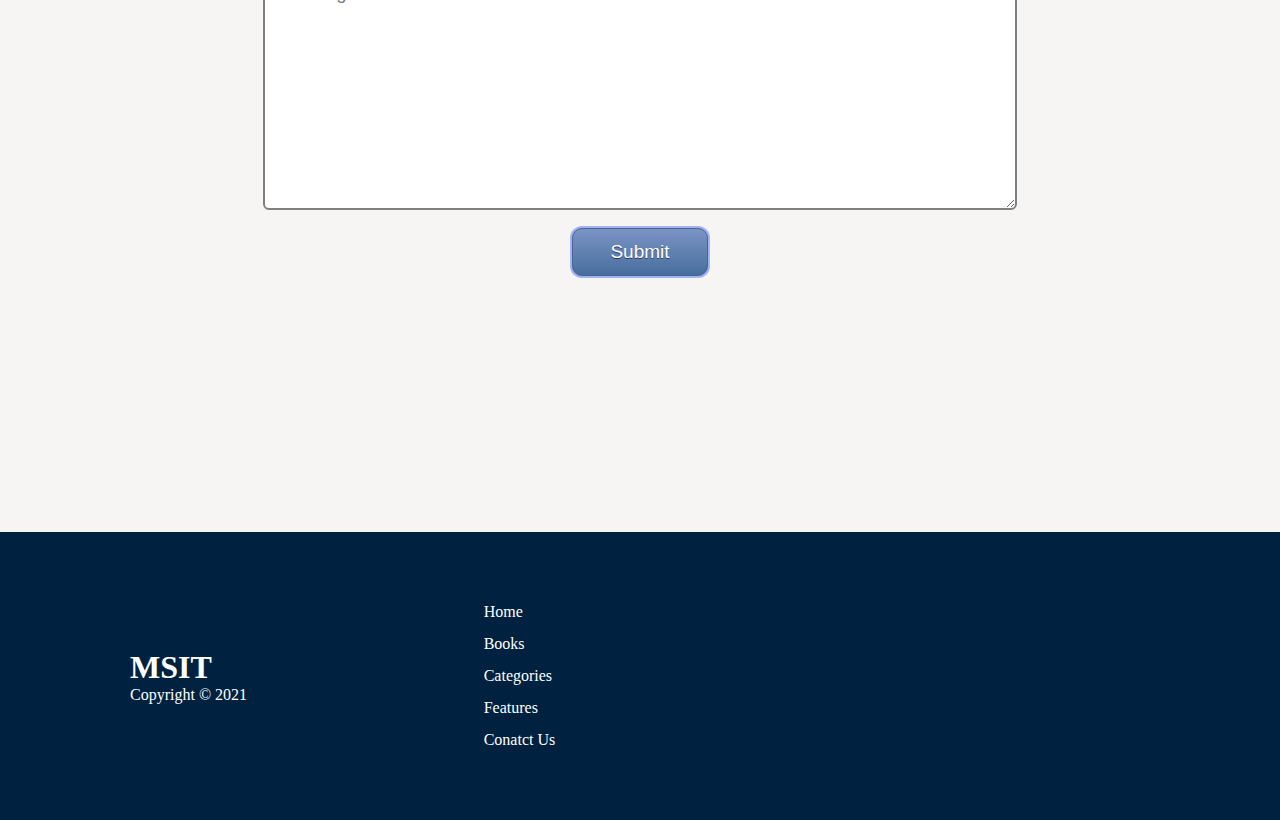
==== commit 585d4595: "navigation bar updated" ====
--- a/index.html
+++ b/index.html
@@ -25,20 +25,20 @@
   <body>
     <header>
       <div class="header">
-        <nav class="navigation">
+        <div class="navbar">
           <ul class="nav-list">
-            <div class="logo">
-              <a target="_blank" href="https://www.msit.in/"
-                ><img src="assets/images/msitlogo.png" alt="logo"
-              /></a>
-            </div>
-            <li><a href="#">Sign-up/Log-in</a></li>
+              <li class="logo">M<span>V</span>L</li>
           </ul>
-          <div class="rightNav">
-            <input type="text" name="search" id="search" />
-            <button class="btn btn-sm">Search</button>
-          </div>
-        </nav>
+          <div class="login">
+              <a href="#">log-in</a>
+              <input type="checkbox" id="check">
+              <div class="box">
+                  <input type="text" placeholder="Search Here...">
+                  <label for="check"><i class="fa fa-search"></i></label>
+              </div>
+          </div>
+      </div>
+      </div>
       </div>
       <div>
         <div class="carousel">
@@ -99,191 +99,6 @@
           </ul>
         </div>
       </div>
-    </header>
-    <div class="features"></div>
-
-    <div class="books">
-      <h1 class="heading">All Time Favourite</h1>
-      <div class="book-container">
-        <div class="book-card-rg">
-          <img class="img" src="./assets/images/book9.jpg" />
-          <div class="book-info">
-            <p class="book-title">README Book</p>
-            <p class="author">By: Lorem Ipsum</p>
-            <p>Rating:</p>
-            <ul class="tags">
-              <li class="tag">Maths</li>
-              <li class="tag">Maths</li>
-              <li class="tag">Maths</li>
-            </ul>
-          </div>
-        </div>
-        <div class="book-card-rg">
-          <img class="img" src="./assets/images/book8.jpg" />
-          <div class="book-info">
-            <p class="book-title">README Book</p>
-            <p class="author">By: Lorem Ipsum</p>
-            <p>Rating:</p>
-            <ul class="tags">
-              <li class="tag">Maths</li>
-              <li class="tag">Maths</li>
-              <li class="tag">Maths</li>
-            </ul>
-          </div>
-        </div>
-        <div class="book-card-rg">
-          <img class="img" src="./assets/images/book7.jpg" />
-          <div class="book-info">
-            <p class="book-title">README Book</p>
-            <p class="author">By: Lorem Ipsum</p>
-            <p>Rating:</p>
-            <ul class="tags">
-              <li class="tag">Maths</li>
-              <li class="tag">Maths</li>
-              <li class="tag">Maths</li>
-            </ul>
-          </div>
-        </div>
-        <div class="book-card-rg">
-          <img class="img" src="./assets/images/book1.jpg" />
-          <div class="book-info">
-            <p class="book-title">README Book</p>
-            <p class="author">By: Lorem Ipsum</p>
-            <p>Rating:</p>
-            <ul class="tags">
-              <li class="tag">Maths</li>
-              <li class="tag">Maths</li>
-              <li class="tag">Maths</li>
-            </ul>
-          </div>
-        </div>
-        <div class="book-card-rg">
-          <img class="img" src="./assets/images/book4.jpg" />
-          <div class="book-info">
-            <p class="book-title">README Book</p>
-            <p class="author">By: Lorem Ipsum</p>
-            <p>Rating:</p>
-            <ul class="tags">
-              <li class="tag">Maths</li>
-              <li class="tag">Maths</li>
-              <li class="tag">Maths</li>
-            </ul>
-          </div>
-        </div>
-
-        <div class="book-card-rg">
-          <img class="img" src="./assets/images/book2.jpg" />
-          <div class="book-info">
-            <p class="book-title">README Book</p>
-            <p class="author">By: Lorem Ipsum</p>
-            <p>Rating:</p>
-            <ul class="tags">
-              <li class="tag">Maths</li>
-              <li class="tag">Maths</li>
-              <li class="tag">Maths</li>
-            </ul>
-          </div>
-        </div>
-        <div class="book-card-rg">
-          <img class="img" src="./assets/images/book3.jpg" />
-          <div class="book-info">
-            <p class="book-title">README Book</p>
-            <p class="author">By: Lorem Ipsum</p>
-            <p>Rating:</p>
-            <ul class="tags">
-              <li class="tag">Maths</li>
-              <li class="tag">Maths</li>
-              <li class="tag">Maths</li>
-            </ul>
-          </div>
-        </div>
-        <div class="book-card-rg">
-          <img class="img" src="./assets/images/book5.jpg" />
-          <div class="book-info">
-            <p class="book-title">README Book</p>
-            <p class="author">By: Lorem Ipsum</p>
-            <p>Rating:</p>
-            <ul class="tags">
-              <li class="tag">Maths</li>
-              <li class="tag">Maths</li>
-              <li class="tag">Maths</li>
-            </ul>
-          </div>
-        </div>
-        <div class="book-card-rg">
-          <img class="img" src="./assets/images/book6.jpg" />
-          <div class="book-info">
-            <p class="book-title">README Book</p>
-            <p class="author">By: Lorem Ipsum</p>
-            <p>Rating:</p>
-            <ul class="tags">
-              <li class="tag">Mathematics</li>
-              <li class="tag">Applied Maths</li>
-            </ul>
-          </div>
-        </div>
-      </div>
-    </div>
-
-    <div class="category">
-      <h1 class="cat-heading">Categories</h1>
-        <div class="cat-container">
-            <nav>
-                <ul>
-                  <li>
-                    mathematics
-                    <span></span><span></span><span></span><span></span>
-                  </li>
-                  <br>
-                  <li>
-                    physics
-                    <span></span><span></span><span></span><span></span>
-                  </li>
-                </ul>
-            </nav>
-            <nav>
-                <ul>
-                  <li>
-                    bio-technology
-                    <span></span><span></span><span></span><span></span>
-                  </li>
-                  <br>
-                  <li>
-                    computers
-                    <span></span><span></span><span></span><span></span>
-                  </li>
-                </ul>
-            </nav>
-            <nav>
-                <ul>
-                  <li>
-                    chemistry
-                    <span></span><span></span><span></span><span></span>
-                  </li>
-                  <br>
-                  <li>
-                    subject name
-                    <span></span><span></span><span></span><span></span>
-                  </li>
-                </ul>
-            </nav>
-            <nav>
-                <ul>
-                  <li>
-                    subject name
-                    <span></span><span></span><span></span><span></span>
-                  </li>
-                  <br>
-                  <li>
-                    subject name
-                    <span></span><span></span><span></span><span></span>
-                  </li>
-                </ul>
-            </nav>
-      </div>
-    </div>
-
-    <div class="footer">
       <div>
         <h1 class="key-heading1">Key Features</h1>
         <div class="key">
@@ -318,7 +133,192 @@
           </div>
         </div>
       </div>
-
+    </header>
+    <div class="features"></div>
+
+    <div class="books">
+      <h1 class="heading">All Time Favourite</h1>
+      <div class="book-container">
+        <div class="book-card-rg">
+          <img class="img" src="./assets/images/book9.jpg" />
+          <div class="book-info">
+            <p class="book-title">README Book</p>
+            <p class="author">By: Lorem Ipsum</p>
+            <p>Rating:</p>
+            <ul class="tags">
+              <li class="tag">Maths</li>
+              <li class="tag">Maths</li>
+              <li class="tag">Maths</li>
+            </ul>
+          </div>
+        </div>
+        <div class="book-card-rg">
+          <img class="img" src="./assets/images/book8.jpg" />
+          <div class="book-info">
+            <p class="book-title">README Book</p>
+            <p class="author">By: Lorem Ipsum</p>
+            <p>Rating:</p>
+            <ul class="tags">
+              <li class="tag">Maths</li>
+              <li class="tag">Maths</li>
+              <li class="tag">Maths</li>
+            </ul>
+          </div>
+        </div>
+        <div class="book-card-rg">
+          <img class="img" src="./assets/images/book7.jpg" />
+          <div class="book-info">
+            <p class="book-title">README Book</p>
+            <p class="author">By: Lorem Ipsum</p>
+            <p>Rating:</p>
+            <ul class="tags">
+              <li class="tag">Maths</li>
+              <li class="tag">Maths</li>
+              <li class="tag">Maths</li>
+            </ul>
+          </div>
+        </div>
+        <div class="book-card-rg">
+          <img class="img" src="./assets/images/book1.jpg" />
+          <div class="book-info">
+            <p class="book-title">README Book</p>
+            <p class="author">By: Lorem Ipsum</p>
+            <p>Rating:</p>
+            <ul class="tags">
+              <li class="tag">Maths</li>
+              <li class="tag">Maths</li>
+              <li class="tag">Maths</li>
+            </ul>
+          </div>
+        </div>
+        <div class="book-card-rg">
+          <img class="img" src="./assets/images/book4.jpg" />
+          <div class="book-info">
+            <p class="book-title">README Book</p>
+            <p class="author">By: Lorem Ipsum</p>
+            <p>Rating:</p>
+            <ul class="tags">
+              <li class="tag">Maths</li>
+              <li class="tag">Maths</li>
+              <li class="tag">Maths</li>
+            </ul>
+          </div>
+        </div>
+
+        <div class="book-card-rg">
+          <img class="img" src="./assets/images/book2.jpg" />
+          <div class="book-info">
+            <p class="book-title">README Book</p>
+            <p class="author">By: Lorem Ipsum</p>
+            <p>Rating:</p>
+            <ul class="tags">
+              <li class="tag">Maths</li>
+              <li class="tag">Maths</li>
+              <li class="tag">Maths</li>
+            </ul>
+          </div>
+        </div>
+        <div class="book-card-rg">
+          <img class="img" src="./assets/images/book3.jpg" />
+          <div class="book-info">
+            <p class="book-title">README Book</p>
+            <p class="author">By: Lorem Ipsum</p>
+            <p>Rating:</p>
+            <ul class="tags">
+              <li class="tag">Maths</li>
+              <li class="tag">Maths</li>
+              <li class="tag">Maths</li>
+            </ul>
+          </div>
+        </div>
+        <div class="book-card-rg">
+          <img class="img" src="./assets/images/book5.jpg" />
+          <div class="book-info">
+            <p class="book-title">README Book</p>
+            <p class="author">By: Lorem Ipsum</p>
+            <p>Rating:</p>
+            <ul class="tags">
+              <li class="tag">Maths</li>
+              <li class="tag">Maths</li>
+              <li class="tag">Maths</li>
+            </ul>
+          </div>
+        </div>
+        <div class="book-card-rg">
+          <img class="img" src="./assets/images/book6.jpg" />
+          <div class="book-info">
+            <p class="book-title">README Book</p>
+            <p class="author">By: Lorem Ipsum</p>
+            <p>Rating:</p>
+            <ul class="tags">
+              <li class="tag">Mathematics</li>
+              <li class="tag">Applied Maths</li>
+            </ul>
+          </div>
+        </div>
+      </div>
+    </div>
+
+    <div class="category">
+      <h1 class="cat-heading">Categories</h1>
+        <div class="cat-container">
+            <nav>
+                <ul>
+                  <li>
+                    mathematics
+                    <span></span><span></span><span></span><span></span>
+                  </li>
+                  <br>
+                  <li>
+                    physics
+                    <span></span><span></span><span></span><span></span>
+                  </li>
+                </ul>
+            </nav>
+            <nav>
+                <ul>
+                  <li>
+                    bio-technology
+                    <span></span><span></span><span></span><span></span>
+                  </li>
+                  <br>
+                  <li>
+                    computers
+                    <span></span><span></span><span></span><span></span>
+                  </li>
+                </ul>
+            </nav>
+            <nav>
+                <ul>
+                  <li>
+                    chemistry
+                    <span></span><span></span><span></span><span></span>
+                  </li>
+                  <br>
+                  <li>
+                    subject name
+                    <span></span><span></span><span></span><span></span>
+                  </li>
+                </ul>
+            </nav>
+            <nav>
+                <ul>
+                  <li>
+                    subject name
+                    <span></span><span></span><span></span><span></span>
+                  </li>
+                  <br>
+                  <li>
+                    subject name
+                    <span></span><span></span><span></span><span></span>
+                  </li>
+                </ul>
+            </nav>
+      </div>
+    </div>
+
+    <div class="footer">
+      
       <div class="contact" id="contact">
         <h1 class="contact-heading">Contact Us</h1>
         <div class="contact-form">
--- a/css/header.css
+++ b/css/header.css
@@ -1,126 +1,262 @@
-
-
+/* navbar starts here */
+@import url('https://fonts.googleapis.com/css2?family=Poppins:wght@400;700&display=swap');
 
 *{
-    
     margin: 0;
     padding: 0;
-    box-sizing: border-box;
-   
-  
-}
-
-ul.slides {
-    display: block;
+}
+
+.navbar{
+    display: flex;
+    align-items: center;
+    justify-content: center;
+    top: 0%;
+    cursor: pointer;
+}
+
+.nav-list li{
+    display: inline-flex;
+}
+
+.nav-list{
+    list-style: none;
     position: relative;
-    height: 100vh;
-    margin: 0;
-    padding: 0;
-    overflow: hidden;
-    list-style: none;
-}
-
-.slides * {
-    user-select: none;
-    -ms-user-select: none;
-    -moz-user-select: none;
-    -khtml-user-select: none;
-    -webkit-user-select: none;
-    -webkit-touch-callout: none;
-}
-
-ul.slides input {
-    display: none; 
-}
-
-
-.slide-container { 
-    display: block; 
-}
-
-.slide-image {
-    display: block;
+    width: 50%;
+}
+
+.logo{
+    margin-top: 0px;
+    margin-left: 25px;
+    font-size: 40px;
+    text-shadow: -3px -8px 6px rgb(42, 2, 48);
+}
+
+.logo span{
+    color: rgb(87, 2, 2);
+    font-family: Georgia, 'Times New Roman', Times, serif;
+    font-size: 45px;
+}
+
+.login a{
+    text-decoration: none;
+    margin-right: 11.5em;
+    display: inline-flex;
+    color: #007af3;
+    border: 3px solid #007af3;
+    font-weight: bold;
+    border-radius: 5em;
+    font-size: 1em;
+    padding: .1em 1em;
+    text-transform: capitalize;
+    font-family: "Poppins";
+    padding-bottom: 4px;
+    cursor: pointer;
+    float: right;
+}
+
+.login{
+    width: 50%;
+    text-align: right;
+    padding: 0 23px;
+}
+
+.login a:hover{
+    background: #007af3;
+    color: white;
+    transition: .7s;
+}
+
+input[type = "checkbox"]{
+    display: none;
+}
+
+.box{
     position: absolute;
+    left: 85%;
+    width: 38px;
+    height: 38px;
+    transition: .5s;
+} 
+
+.box label{
+    position: absolute;
+    right: 0;
+    top: 0;
+    width: 38px;
+    height: 38px;
+    line-height: 38px;
+    border-radius: 50%;
+    text-align: center;
+    color: grey;
+    font-size: 15px;
+    cursor: pointer;
+    transition: .5s;
+    box-shadow: -5px -5px 8px #edeff1,
+    5px 5px 10px #cacfd8;
+}
+
+.box label:hover{
+    box-shadow: -10px -10px 15px #edeff1,
+    10px 10px 15px #cacfd8;
+    transform: scale(1.1);
+}
+
+.box input{
     width: 100%;
     height: 100%;
-    top: 0;
+    background-color: transparent;
+    border: none;
+    border-radius: 30px;
+    outline: none;
+    font-size: 14px;
+    padding-left: 3px;
+    color: grey;
+    box-shadow: -10px -10px 15px #edeff1,
+    10px 10px 15px #cacfd8;
+    transition: .5s;
     opacity: 0;
-    transition: all .7s ease-in-out;
-}   
+}
+
+.box input:focus{
+    box-shadow: -10px -10px 40px #edeff1,
+    10px 10px 40px #cacfd8;
+}
+
+#check:checked+ .box{
+    width: 180px;
+}
+
+#check:checked+ .box > input{
+    opacity: 1;
+}
+
+#check:checked+ .box > label{
+    box-shadow: none;
+}
+
+#check:checked+ .box > label:hover{
+  transform: scale(1);
+}
+
+
+/*navbar ends here */
+
+* {
+  margin: 0;
+  padding: 0;
+  box-sizing: border-box;
+}
+
+ul.slides {
+  display: block;
+  position: relative;
+  height: 100vh;
+  margin: 0;
+  padding: 0;
+  overflow: hidden;
+  list-style: none;
+}
+
+.slides * {
+  user-select: none;
+  -ms-user-select: none;
+  -moz-user-select: none;
+  -khtml-user-select: none;
+  -webkit-user-select: none;
+  -webkit-touch-callout: none;
+}
+
+ul.slides input {
+  display: none;
+}
+
+.slide-container {
+  display: block;
+}
+
+.slide-image {
+  display: block;
+  position: absolute;
+  width: 100%;
+  height: 100%;
+  top: 0;
+  opacity: 0;
+  transition: all 0.7s ease-in-out;
+}
 
 .slide-image img {
-    width: auto;
-    min-width: 100%;
-    height: 100%;
+  width: auto;
+  min-width: 100%;
+  height: 100%;
 }
 
 .carousel-controls {
-    position: absolute;
-    top: 0;
-    left: 0;
-    right: 0;
-    z-index: 999;
-    font-size: 100px;
-    line-height: 600px;
-    color: #fff;
+  position: absolute;
+  top: 0;
+  left: 0;
+  right: 0;
+  z-index: 999;
+  font-size: 100px;
+  line-height: 600px;
+  color: #fff;
 }
 
 .carousel-controls label {
-    display: none;
-    position: absolute;
-    padding: 0 20px;
-    opacity: 0;
-    transition: opacity .2s;
-    cursor: pointer;
-}
-
-.slide-image:hover + .carousel-controls label{
-    opacity: 0.5;
+  display: none;
+  position: absolute;
+  padding: 0 20px;
+  opacity: 0;
+  transition: opacity 0.2s;
+  cursor: pointer;
+}
+
+.slide-image:hover + .carousel-controls label {
+  opacity: 0.5;
 }
 
 .carousel-controls label:hover {
-    opacity: 1;
+  opacity: 1;
 }
 
 .carousel-controls .prev-slide {
-    width: 49%;
-    text-align: left;
-    left: 0;
+  width: 49%;
+  text-align: left;
+  left: 0;
 }
 
 .carousel-controls .next-slide {
-    width: 49%;
-    text-align: right;
-    right: 0;
+  width: 49%;
+  text-align: right;
+  right: 0;
 }
 
 .carousel-dots {
-    position: absolute;
-    left: 0;
-    right: 0;
-    bottom: 20px;
-    z-index: 999;
-    text-align: center;
+  position: absolute;
+  left: 0;
+  right: 0;
+  bottom: 20px;
+  z-index: 999;
+  text-align: center;
 }
 
 .carousel-dots .carousel-dot {
-    display: inline-block;
-    width: 30px;
-    height: 30px;
-    border-radius: 50%;
-    background-color: #fff;
-    opacity: 0.5;
-    margin: 10px;
+  display: inline-block;
+  width: 30px;
+  height: 30px;
+  border-radius: 50%;
+  background-color: #fff;
+  opacity: 0.5;
+  margin: 10px;
 }
 
 input:checked + .slide-container .slide-image {
-    opacity: 1;
-    transform: scale(1);
-    transition: opacity 1s ease-in-out;
+  opacity: 1;
+  transform: scale(1);
+  transition: opacity 1s ease-in-out;
 }
 
 input:checked + .slide-container .carousel-controls label {
-     display: block; 
+  display: block;
 }
 
 input#img-1:checked ~ .carousel-dots label#img-dot-1,
@@ -129,63 +265,89 @@
 input#img-4:checked ~ .carousel-dots label#img-dot-4,
 input#img-5:checked ~ .carousel-dots label#img-dot-5,
 input#img-6:checked ~ .carousel-dots label#img-dot-6 {
-	opacity: 1;
-}
-
-
-input:checked + .slide-container .nav label { display: block; }
-
-
-
-
-
-
-
-
-
-
-
-
-
-
-
-
-
-
-
-
-
-
-
-
-
-
-
-
-
-
-
-
-
-
-
-
-
-
-
-
-
-
-
-
-
-
-
-
-
-
-
-
-
-
-
+  opacity: 1;
+}
+
+input:checked + .slide-container .nav label {
+  display: block;
+}
+/* key features */
+.key {
+  display: flex;
+  justify-content: center;
+  align-items: center;
+  min-height: 65vh;
+}
+.key-heading1 {
+  margin-top: 5rem;
+
+  text-align: center;
+  font-size: 3rem;
+  font-weight: 400;
+}
+.key-container {
+  width: 1100px;
+  display: flex;
+  justify-content: space-between;
+  flex-wrap: wrap;
+}
+.key-container .key-box {
+  position: relative;
+  width: 320px;
+  background: #fff;
+  padding: 100px 40px 60px;
+  box-shadow: 2px 0 35px 0 rgb(68 88 144 / 12%);
+}
+.key-container .key-box:before {
+  content: "";
+  position: absolute;
+  top: 0;
+  left: 0;
+  width: 100%;
+  height: 100%;
+  background: #ff226d;
+  transform: scaleY(0);
+  transform-origin: top;
+  transition: transform 0.5s;
+}
+.key-container .key-box:hover:before {
+  transform: scaleY(1);
+  transform-origin: bottom;
+  transition: transform 0.5s;
+}
+.key-container .key-box .key-heading2 {
+  position: absolute;
+  left: 40px;
+  top: 60px;
+  font-size: 4em;
+  z-index: 1;
+  opacity: 0.1;
+  transition: opacity 0.5s;
+}
+.key-container .key-box:hover .key-heading2 {
+  opacity: 1;
+  color: #fff;
+  transform: translateY(-40px);
+}
+.key-container .key-box .key-heading3 {
+  position: relative;
+  font-size: 1.5em;
+  z-index: 2;
+  color: #333;
+  transition: 0.5s;
+}
+.key-container .key-box:hover .key-heading3 {
+  color: #fff;
+}
+
+.key-container .key-box .key-par {
+  position: relative;
+
+  z-index: 2;
+  color: #555;
+  transition: 0.5s;
+}
+.key-container .key-box:hover .key-heading3,
+.key-container .key-box:hover .key-par {
+  color: #fff;
+}
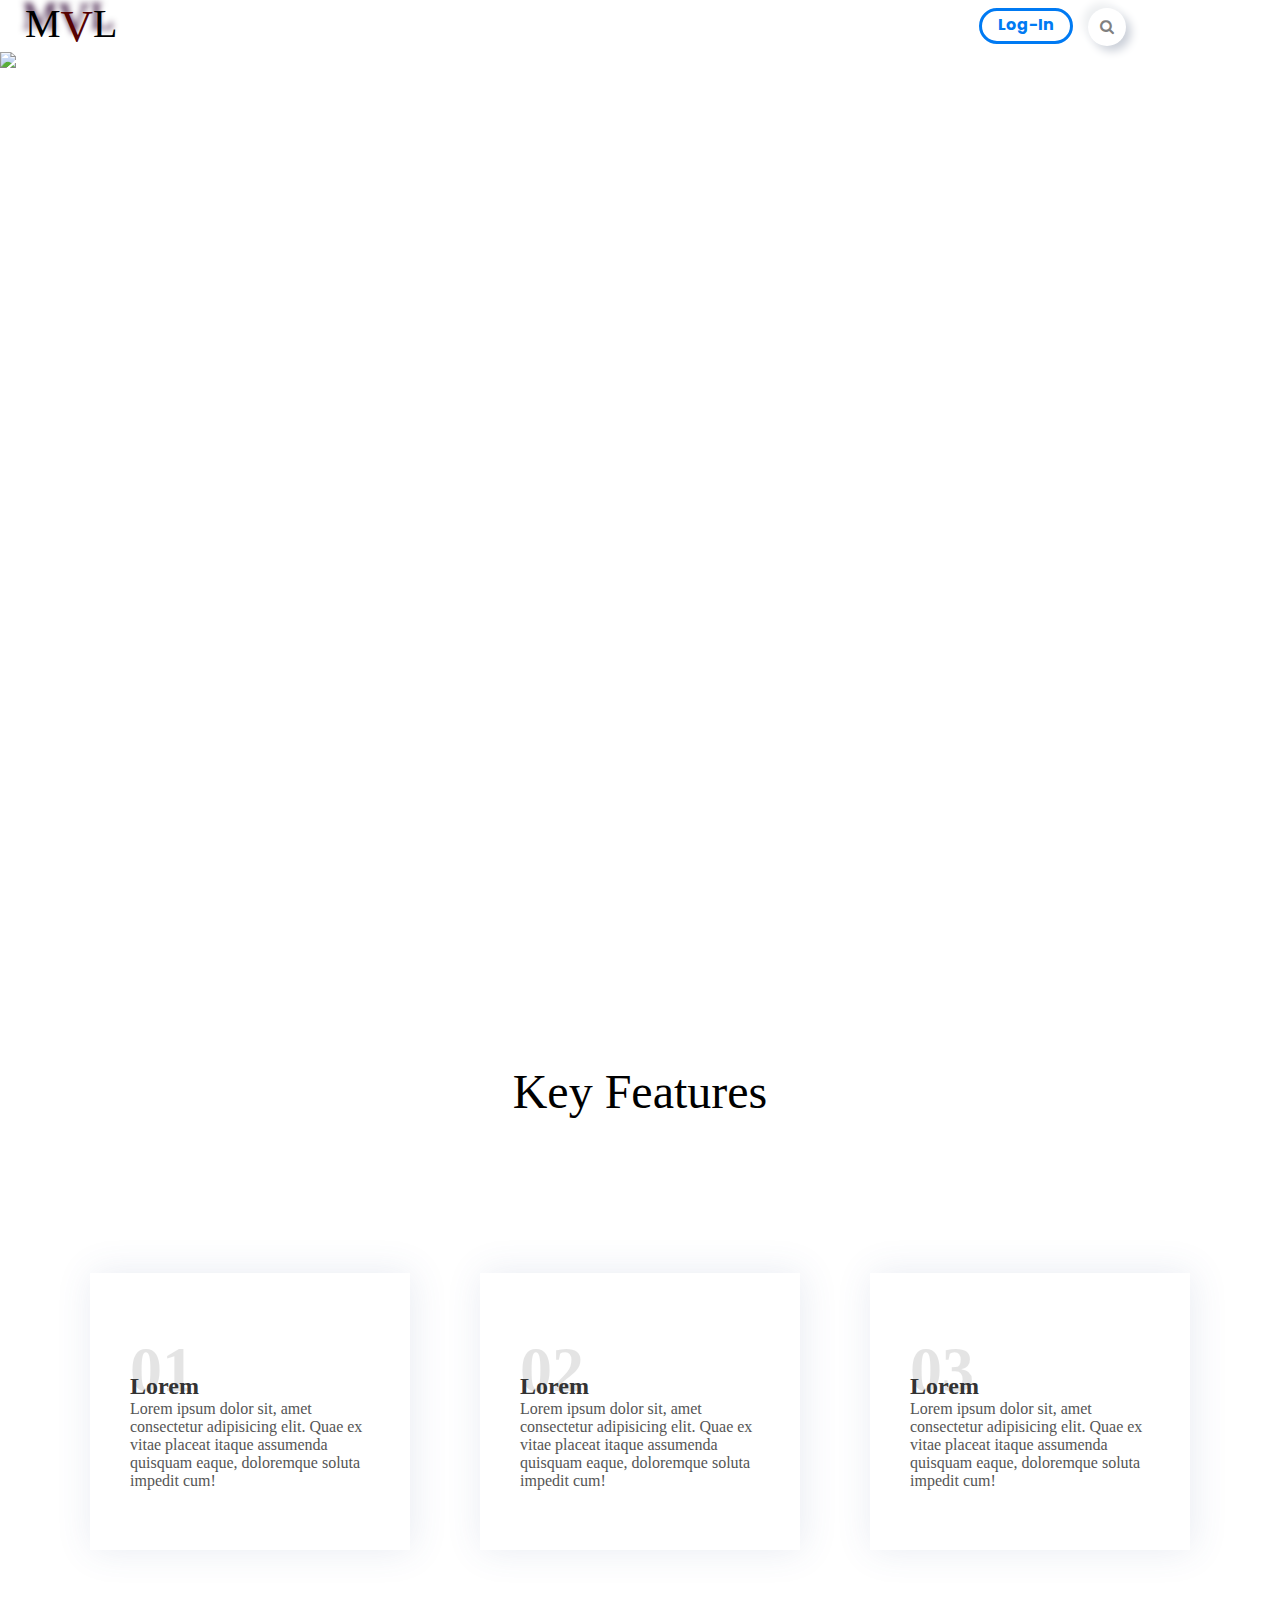
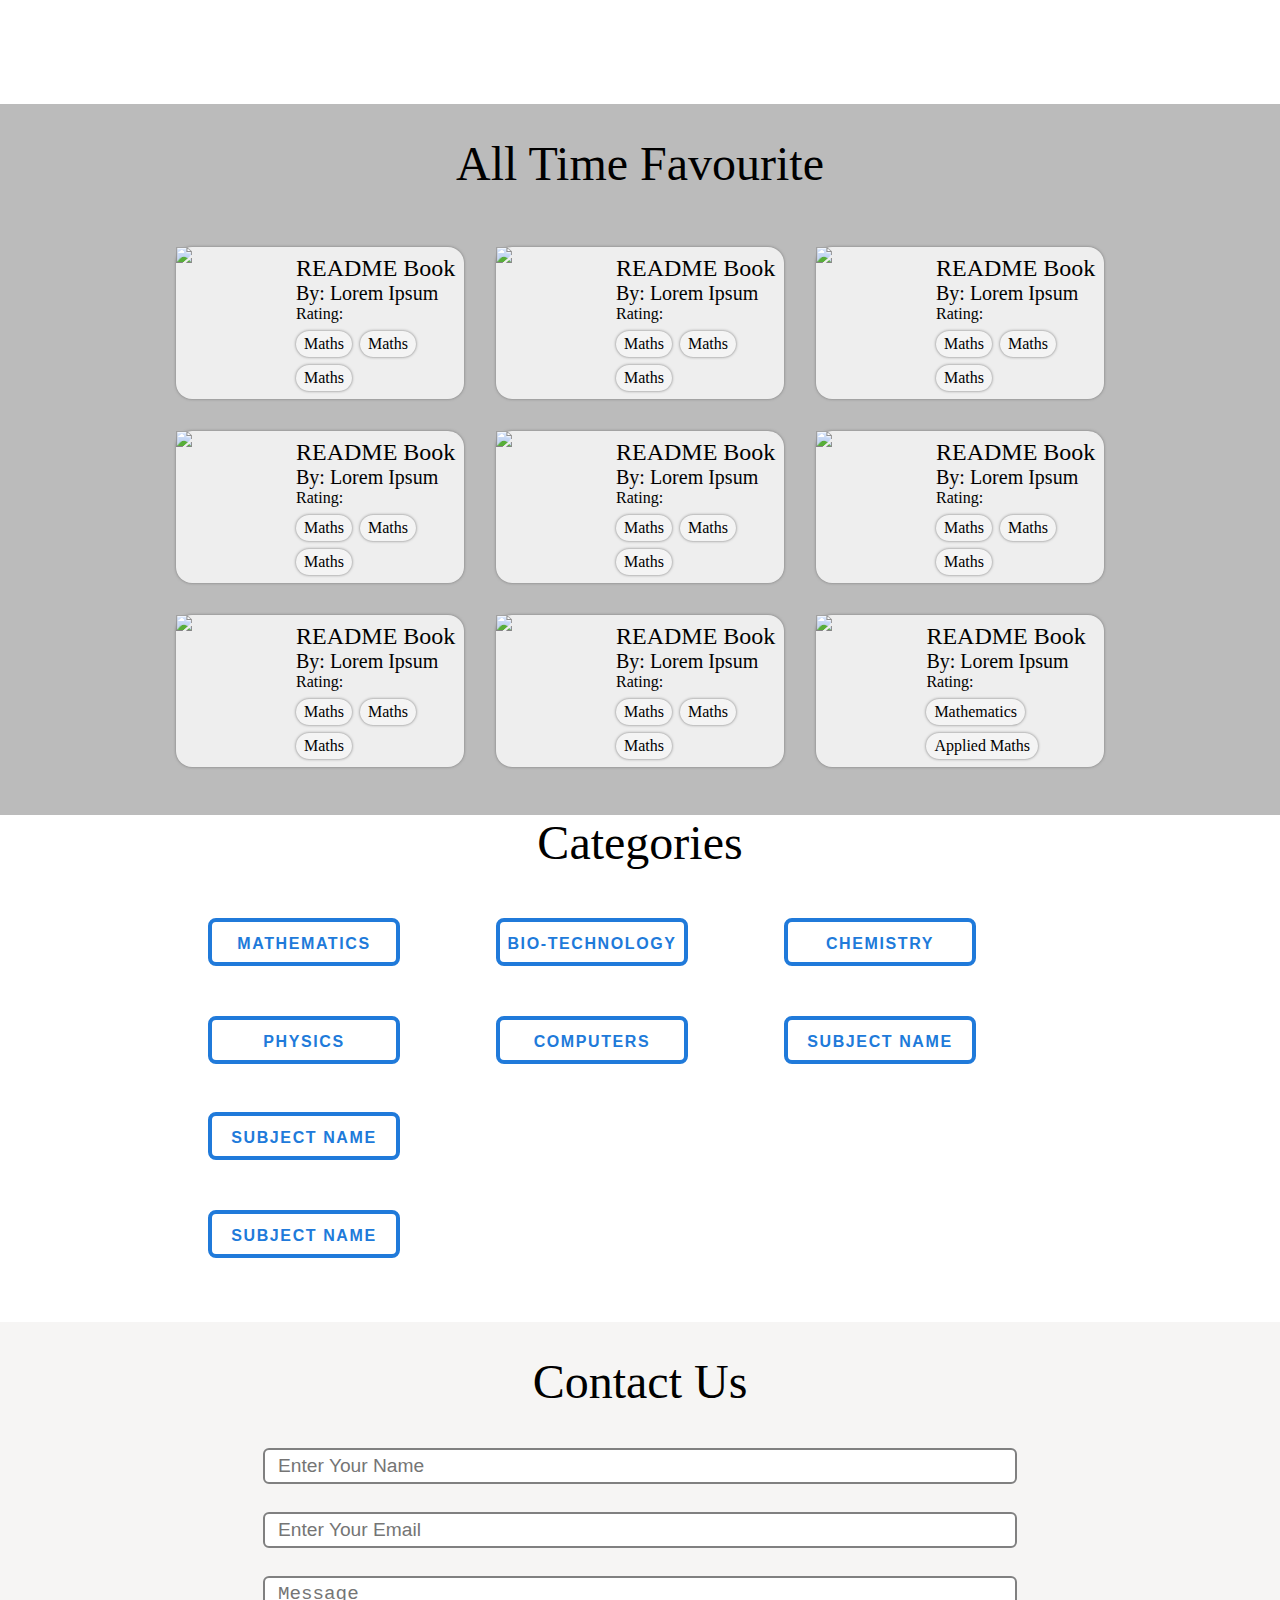
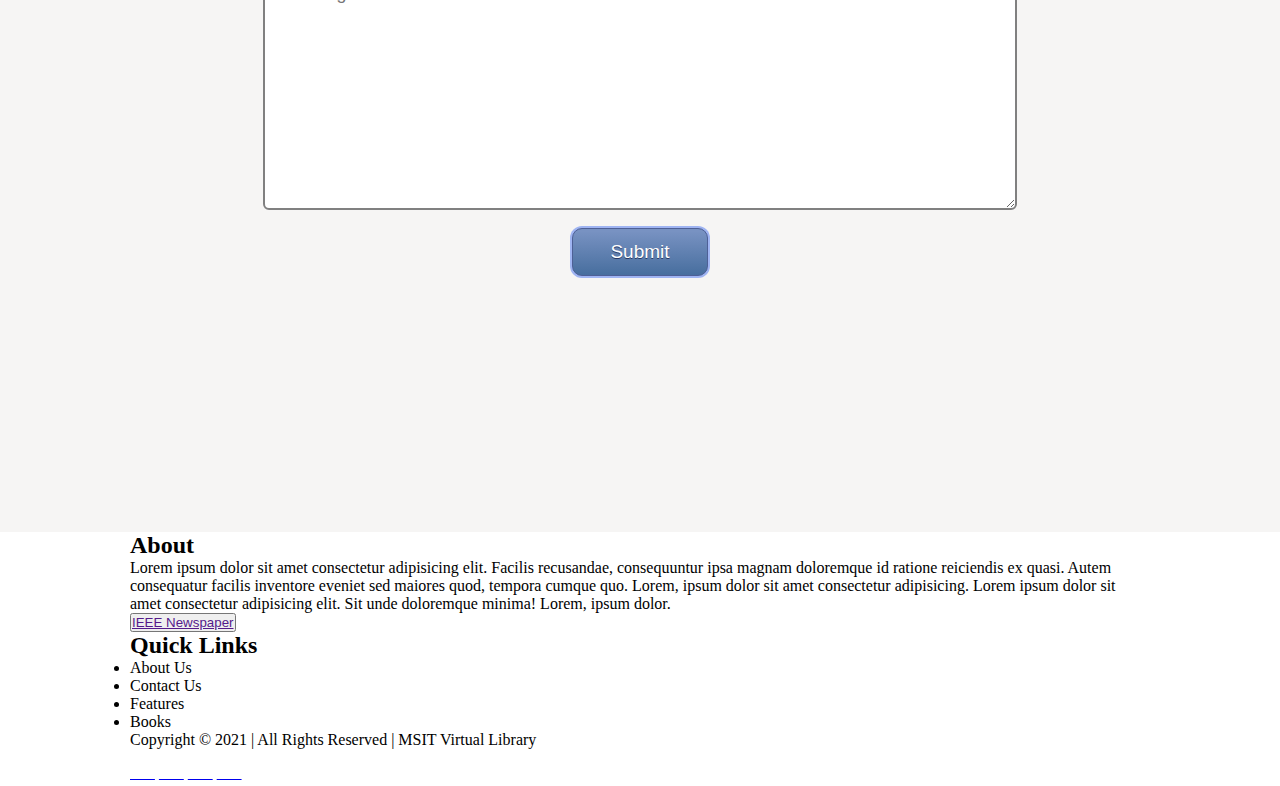
==== commit 9af1aadd: "Merge pull request #13 from hitesh22rana/navigation" ====
--- a/index.html
+++ b/index.html
@@ -15,6 +15,7 @@
       rel="stylesheet"
       href="https://fonts.googleapis.com/icon?family=Material+Icons"
     />
+    <link rel="stylesheet" href="https://stackpath.bootstrapcdn.com/font-awesome/4.7.0/css/font-awesome.min.css">
     <link
       rel="stylesheet"
       href="https://cdnjs.cloudflare.com/ajax/libs/font-awesome/5.15.1/css/all.min.css"
@@ -39,7 +40,6 @@
           </div>
       </div>
       </div>
-      </div>
       <div>
         <div class="carousel">
           <ul class="slides">
@@ -51,10 +51,10 @@
                 />
               </div>
               <div class="carousel-controls">
-                <label for="img-3" class="prev-slide" >
+                <label for="img-3" class="prev-slide">
                   <span>&lsaquo;</span>
                 </label>
-                <label for="img-2" class="next-slide" >
+                <label for="img-2" class="next-slide">
                   <span>&rsaquo;</span>
                 </label>
               </div>
@@ -261,64 +261,63 @@
 
     <div class="category">
       <h1 class="cat-heading">Categories</h1>
-        <div class="cat-container">
-            <nav>
-                <ul>
-                  <li>
-                    mathematics
-                    <span></span><span></span><span></span><span></span>
-                  </li>
-                  <br>
-                  <li>
-                    physics
-                    <span></span><span></span><span></span><span></span>
-                  </li>
-                </ul>
-            </nav>
-            <nav>
-                <ul>
-                  <li>
-                    bio-technology
-                    <span></span><span></span><span></span><span></span>
-                  </li>
-                  <br>
-                  <li>
-                    computers
-                    <span></span><span></span><span></span><span></span>
-                  </li>
-                </ul>
-            </nav>
-            <nav>
-                <ul>
-                  <li>
-                    chemistry
-                    <span></span><span></span><span></span><span></span>
-                  </li>
-                  <br>
-                  <li>
-                    subject name
-                    <span></span><span></span><span></span><span></span>
-                  </li>
-                </ul>
-            </nav>
-            <nav>
-                <ul>
-                  <li>
-                    subject name
-                    <span></span><span></span><span></span><span></span>
-                  </li>
-                  <br>
-                  <li>
-                    subject name
-                    <span></span><span></span><span></span><span></span>
-                  </li>
-                </ul>
-            </nav>
+      <div class="cat-container">
+        <nav>
+          <ul>
+            <li>
+              mathematics
+              <span></span><span></span><span></span><span></span>
+            </li>
+            <br />
+            <li>
+              physics
+              <span></span><span></span><span></span><span></span>
+            </li>
+          </ul>
+        </nav>
+        <nav>
+          <ul>
+            <li>
+              bio-technology
+              <span></span><span></span><span></span><span></span>
+            </li>
+            <br />
+            <li>
+              computers
+              <span></span><span></span><span></span><span></span>
+            </li>
+          </ul>
+        </nav>
+        <nav>
+          <ul>
+            <li>
+              chemistry
+              <span></span><span></span><span></span><span></span>
+            </li>
+            <br />
+            <li>
+              subject name
+              <span></span><span></span><span></span><span></span>
+            </li>
+          </ul>
+        </nav>
+        <nav>
+          <ul>
+            <li>
+              subject name
+              <span></span><span></span><span></span><span></span>
+            </li>
+            <br />
+            <li>
+              subject name
+              <span></span><span></span><span></span><span></span>
+            </li>
+          </ul>
+        </nav>
       </div>
     </div>
 
     <div class="footer">
-      
       <div class="contact" id="contact">
         <h1 class="contact-heading">Contact Us</h1>
         <div class="contact-form">
@@ -348,7 +347,12 @@
           <button class="contact-btn">Submit</button>
         </div>
       </div>
-      <footer class="footer footer-bg footer-py-5">
+      <main>
+        <div class="wave"></div>
+        <div class="wave"></div>
+        <div class="wave"></div>
+      </main>
+      <!-- <footer class="footer footer-bg footer-py-5">
         <div class="footer-container footer-grid footer-grid-3">
           <div>
             <h1>MSIT</h1>
@@ -386,6 +390,62 @@
             ></a>
           </div>
         </div>
+      </footer> -->
+      <footer>
+        <div class="footer-container">
+          <div class="footer-top">
+            <div class="footer-top-left">
+              <h2>About</h2>
+              <p>
+                Lorem ipsum dolor sit amet consectetur adipisicing elit. Facilis
+                recusandae, consequuntur ipsa magnam doloremque id ratione
+                reiciendis ex quasi. Autem consequatur facilis inventore eveniet
+                sed maiores quod, tempora cumque quo. Lorem, ipsum dolor sit
+                amet consectetur adipisicing. Lorem ipsum dolor sit amet
+                consectetur adipisicing elit. Sit unde doloremque minima!
+                Lorem, ipsum dolor.
+              </p>
+              <button class="footer-button">
+                <a href="">IEEE Newspaper</a>
+              </button>
+            </div>
+            <div class="footer-top-right">
+              <div class="footer-links-container">
+                <h2>Quick Links</h2>
+                <ul>
+                  <li class="footer-link">About Us</li>
+                  <li class="footer-link">Contact Us</li>
+                  <li class="footer-link">Features</li>
+                  <li class="footer-link">Books</li>
+                </ul>
+              </div>
+            </div>
+          </div>
+          <div class="footer-bottom">
+            <div class="footer-bottom-left">
+              <p>
+                Copyright &copy; 2021 | All Rights Reserved | MSIT Virtual
+                Library
+              </p>
+            </div>
+            <div class="footer-bottom-right">
+              <div class="footer-social-links">
+                <a class="social-a" href="#"
+                  ><i class="fab fa-github fa-2x"></i
+                ></a>
+                <a class="social-a" href="#"
+                  ><i class="fab fa-facebook fa-2x"></i
+                ></a>
+                <a class="social-a" href="#"
+                  ><i class="fab fa-instagram fa-2x"></i
+                ></a>
+                <a class="social-a" href="#"
+                  ><i class="fab fa-twitter fa-2x"></i
+                ></a>
+              </div>
+            </div>
+          </div>
+        </div>
       </footer>
     </div>
     <script src="./script/script.js"></script>
--- a/css/header.css
+++ b/css/header.css
@@ -1,4 +1,5 @@
-/* navbar starts here */
+/* navigation bar starts here */
+
 @import url('https://fonts.googleapis.com/css2?family=Poppins:wght@400;700&display=swap');
 
 *{
@@ -38,7 +39,6 @@
 }
 
 .login a{
-    text-decoration: none;
     margin-right: 11.5em;
     display: inline-flex;
     color: #007af3;
@@ -52,6 +52,7 @@
     padding-bottom: 4px;
     cursor: pointer;
     float: right;
+    text-decoration: none;
 }
 
 .login{
@@ -134,12 +135,7 @@
     box-shadow: none;
 }
 
-#check:checked+ .box > label:hover{
-  transform: scale(1);
-}
-
-
-/*navbar ends here */
+/* navigation bar ends here */
 
 * {
   margin: 0;
@@ -305,7 +301,7 @@
   left: 0;
   width: 100%;
   height: 100%;
-  background: #ff226d;
+  background: rgb(32, 122, 218);;
   transform: scaleY(0);
   transform-origin: top;
   transition: transform 0.5s;
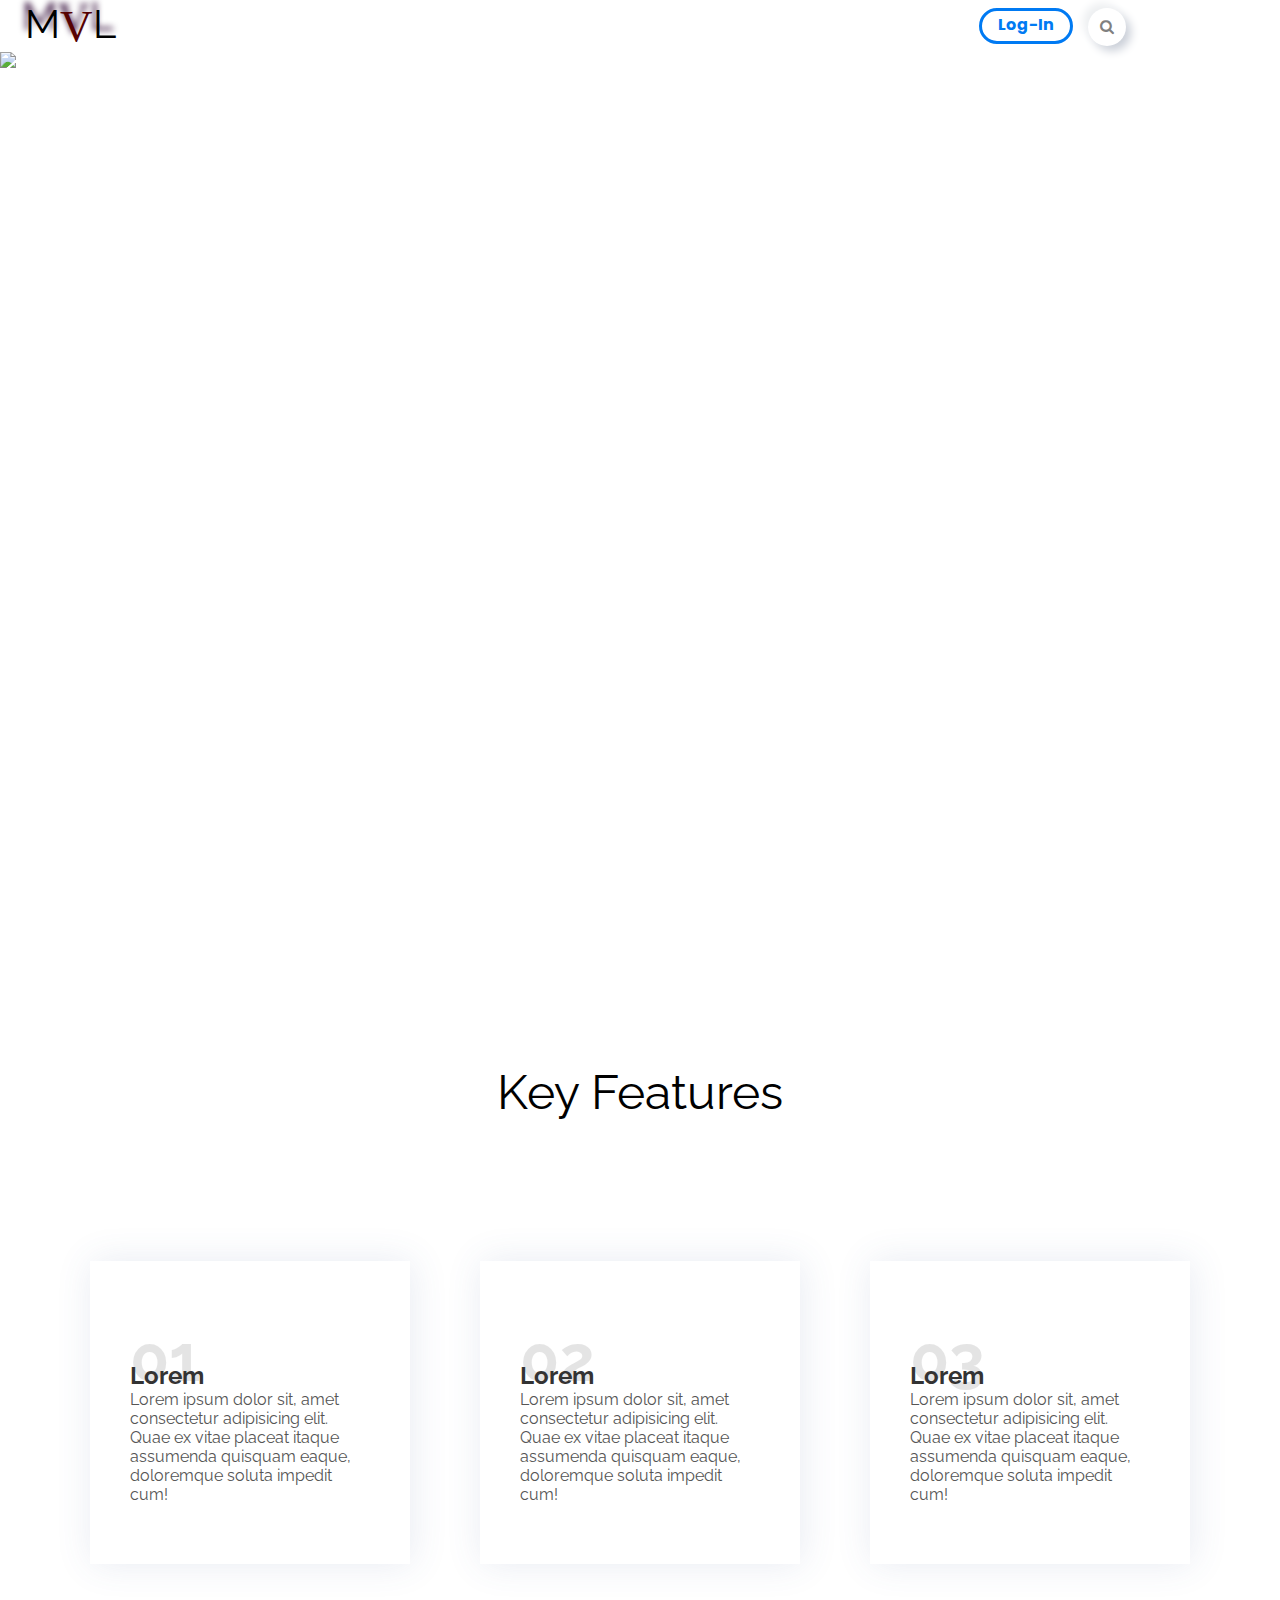
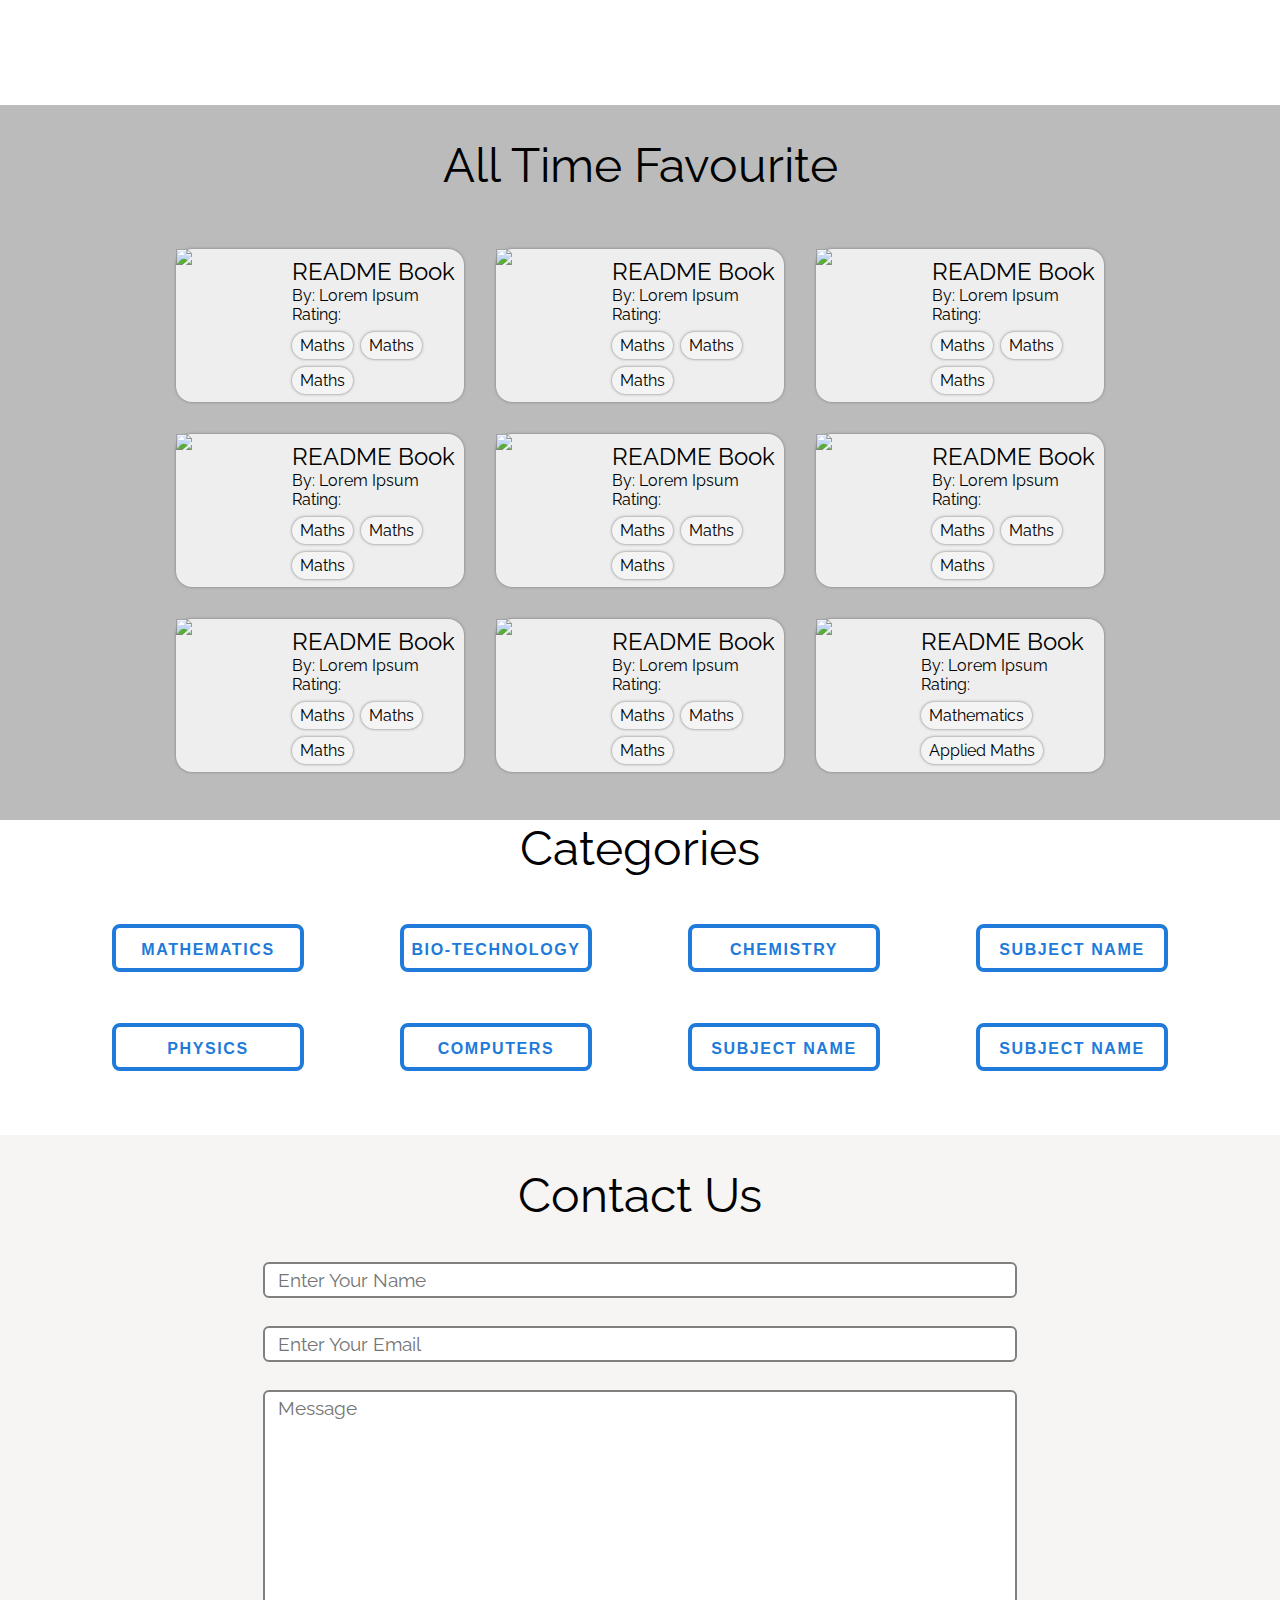
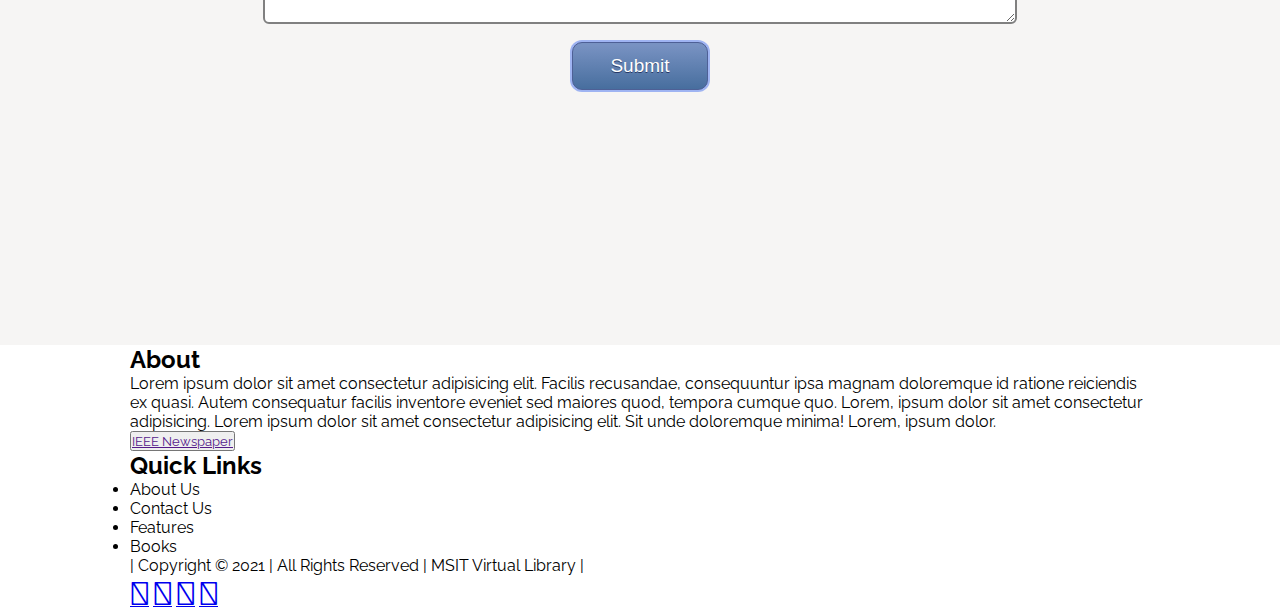
==== commit 63a1fe7f: "Major changes in UI" ====
--- a/index.html
+++ b/index.html
@@ -395,7 +395,7 @@
         <div class="footer-container">
           <div class="footer-top">
             <div class="footer-top-left">
-              <h2>About</h2>
+              <div class="footer-text"><h2>About</h2>
               <p>
                 Lorem ipsum dolor sit amet consectetur adipisicing elit. Facilis
                 recusandae, consequuntur ipsa magnam doloremque id ratione
@@ -404,7 +404,7 @@
                 amet consectetur adipisicing. Lorem ipsum dolor sit amet
                 consectetur adipisicing elit. Sit unde doloremque minima!
                 Lorem, ipsum dolor.
-              </p>
+              </p></div>
               <button class="footer-button">
                 <a href="">IEEE Newspaper</a>
               </button>
@@ -424,8 +424,8 @@
           <div class="footer-bottom">
             <div class="footer-bottom-left">
               <p>
-                Copyright &copy; 2021 | All Rights Reserved | MSIT Virtual
-                Library
+               | Copyright &copy; 2021 | All Rights Reserved | MSIT Virtual
+                Library |
               </p>
             </div>
             <div class="footer-bottom-right">
--- a/css/styles.css
+++ b/css/styles.css
@@ -0,0 +1,28 @@
+@import url('https://fonts.googleapis.com/css2?family=Raleway:wght@200&display=swap');
+
+*{
+    margin: 0;
+    padding: 0;
+    box-sizing: border-box;
+    font-family: 'Raleway', sans-serif;
+    -webkit-touch-callout: none;
+    -webkit-user-select: none;
+     -khtml-user-select: none; 
+       -moz-user-select: none; 
+        -ms-user-select: none; 
+            user-select: none; 
+                              
+}
+::-webkit-scrollbar-thumb {
+    background-image: linear-gradient(180deg, #D0368A 0%, #708AD4 99%);
+    box-shadow: inset 2px 2px 5px 0 rgba(#fff, 0.5);
+    border-radius: 100px;
+}
+::-webkit-scrollbar {
+    width: 7px;
+}
+
+::-webkit-scrollbar-track {
+    background-color: rgb(255, 255, 255);
+}
+
--- a/css/books.css
+++ b/css/books.css
@@ -51,7 +51,7 @@
 }
 
 .author{
-  font-size: 1.25rem;
+  font-size: 1rem;
 }
 
 .tags{
@@ -70,10 +70,11 @@
 
 .cat-container{
   margin: 2rem auto;
-  width: 75%;
   display: flex;
   flex-wrap: wrap;
+  flex-basis: 75%;
   transition: 0.6s;
+  justify-content: center;
 }
 
 .cat-heading{
@@ -81,7 +82,9 @@
   font-size: 3rem;
   font-weight: 400;
 }
-
+.cat-container li {
+  cursor: pointer;
+}
 nav ul {
   list-style-type: none;
   margin: 0.5rem 2rem 2rem 2rem;
--- a/css/responsive.css
+++ b/css/responsive.css
@@ -0,0 +1,71 @@
+@media screen and (max-width: 900px) {
+    .footer-text{
+        display: none;
+    }
+    .footer-container{
+        flex-direction: column;
+        padding: 10px;
+    }
+    .footer-top-right{
+        padding: 0%;
+        flex-direction: row;
+        align-self: center;
+    }
+    .footer-top-right h2{
+        margin-bottom:0 ;
+        width: max-content;
+    }
+    .footer-top-left{
+        order: 2;
+        align-items: center;
+        width: auto;
+    }
+    .footer-bottom{
+        flex-direction: column;
+        justify-content: center;
+        align-items: center;
+    }
+    .footer-bottom-left{
+        font-size: smaller;
+        order: 2;
+        text-align: center;
+    }
+    .footer-links-container{
+        padding: 0%;
+        flex-direction: column;
+        align-items: center;
+    }
+    .footer-links-container ul{
+        display: flex;
+        flex-direction: row;
+    }
+    .footer-links-container ul li{
+        padding: 10px;
+        width: max-content;
+        font-size: smaller;
+    }
+    .footer-links-container ul li:hover, .footer-social-links *:hover{
+        opacity: 0.8;
+        cursor: pointer;
+    }
+    .footer-top{
+        flex-direction: column;
+    }
+    .footer-social-links{
+        padding: 0 0 10px 0;
+    }
+    .key-container{
+        width: 90%;
+        justify-content: center;
+    }
+    .book-container{
+        justify-content: center;
+    }
+    footer{
+        height: 30vh;
+    }
+}
+.carousel-dots .carousel-dot{
+    height: 10px;
+    width: 10px;
+}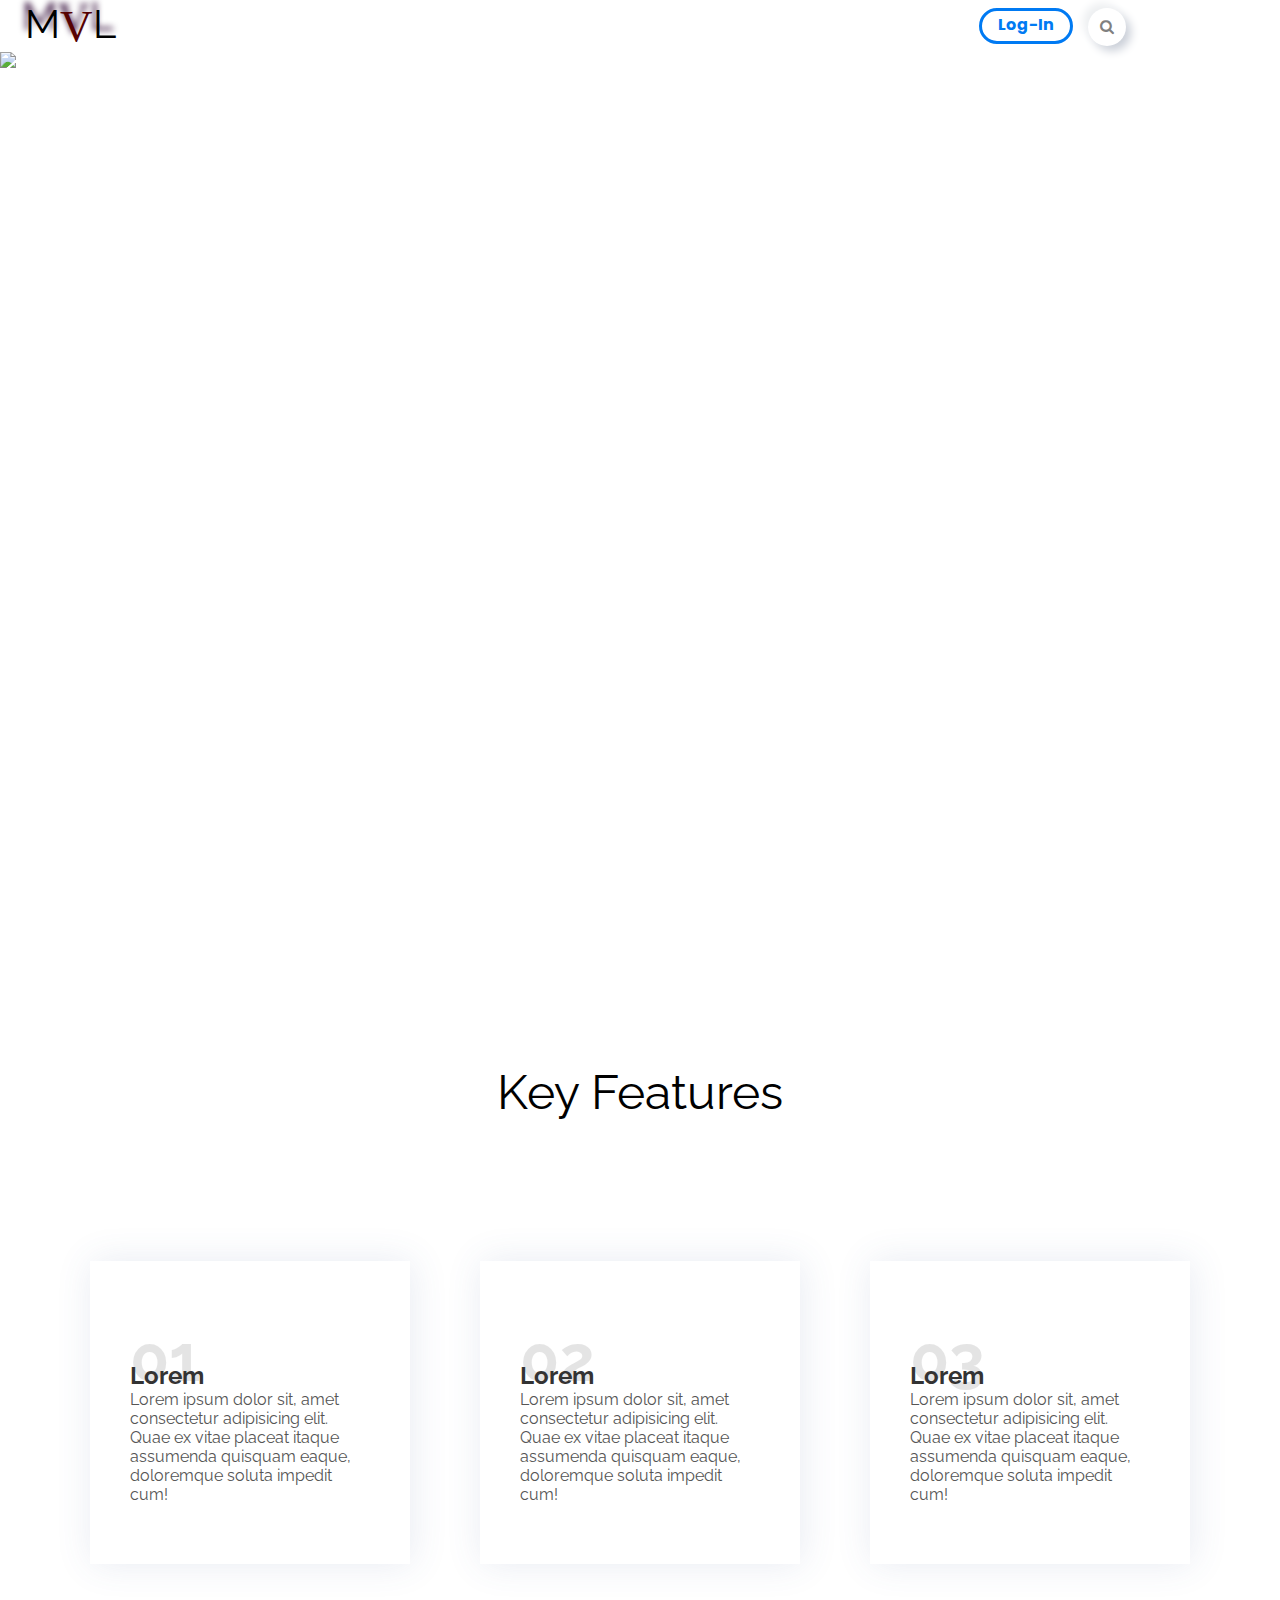
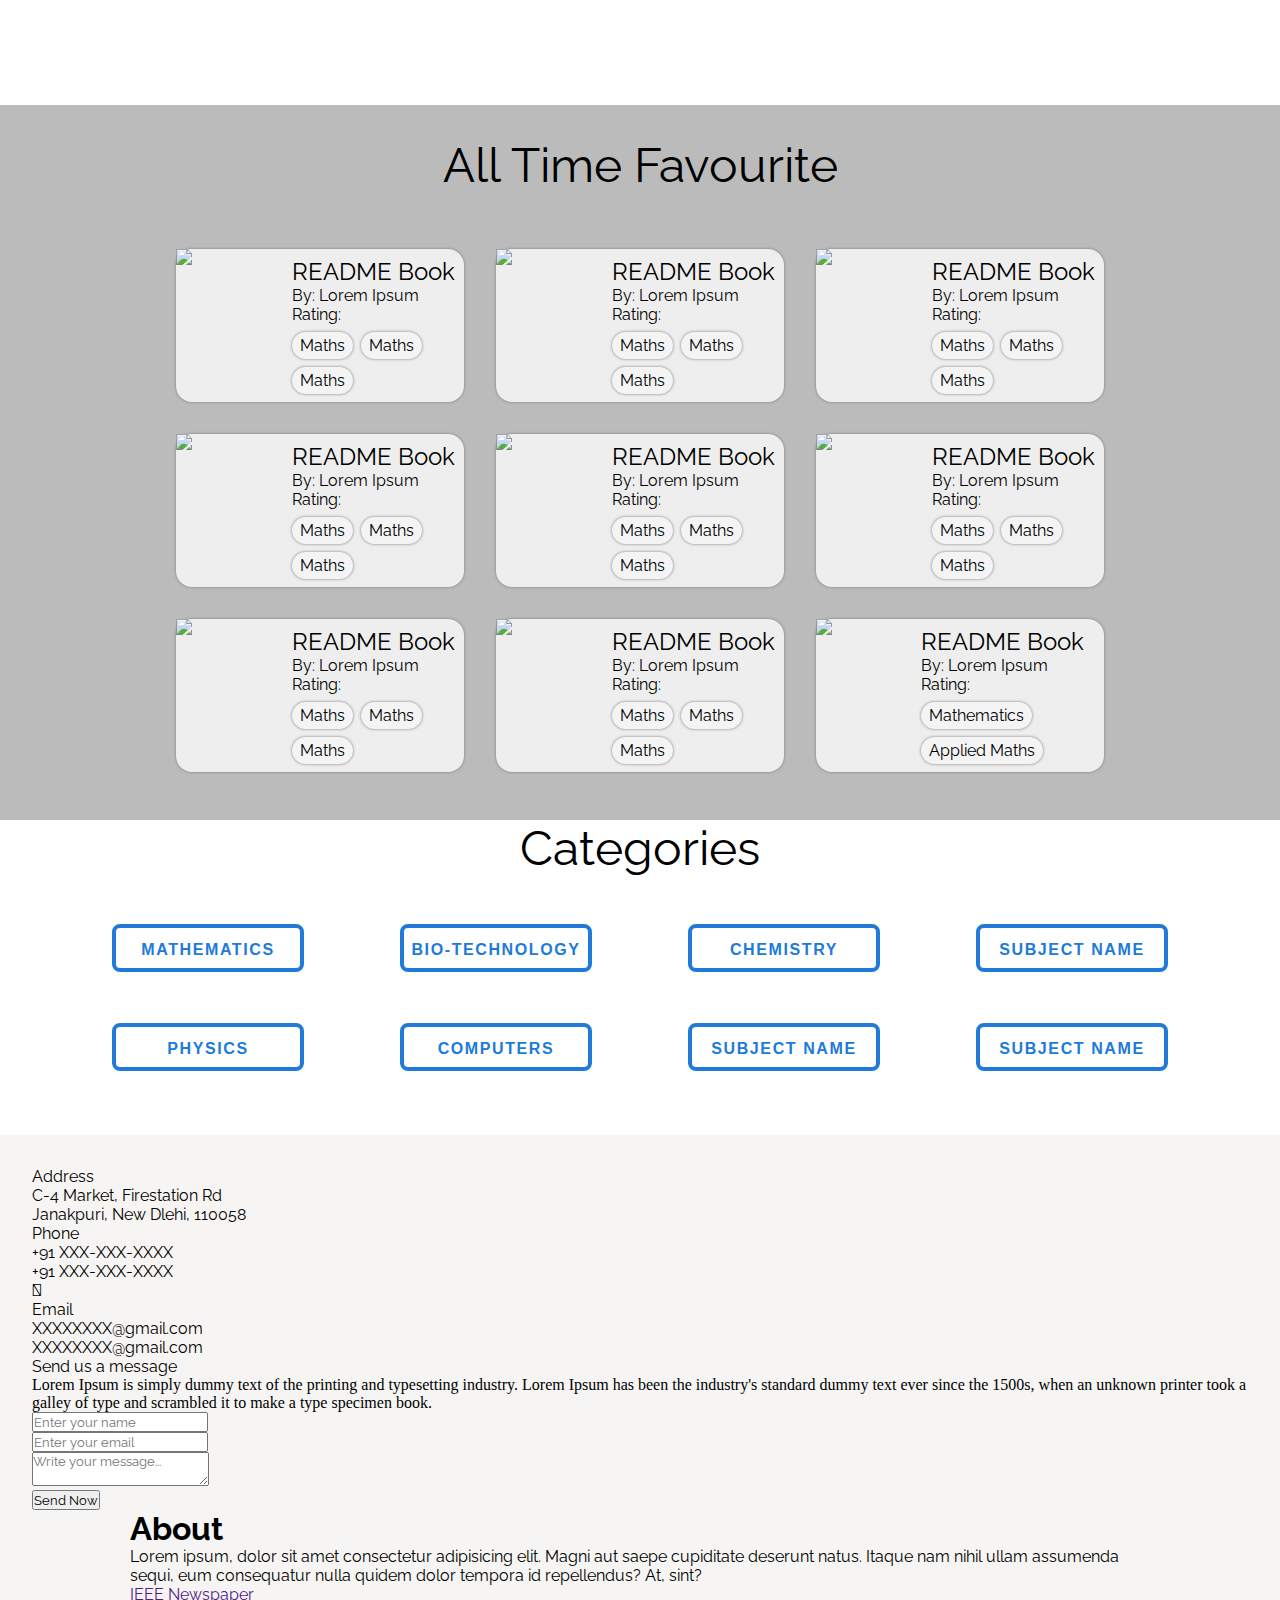
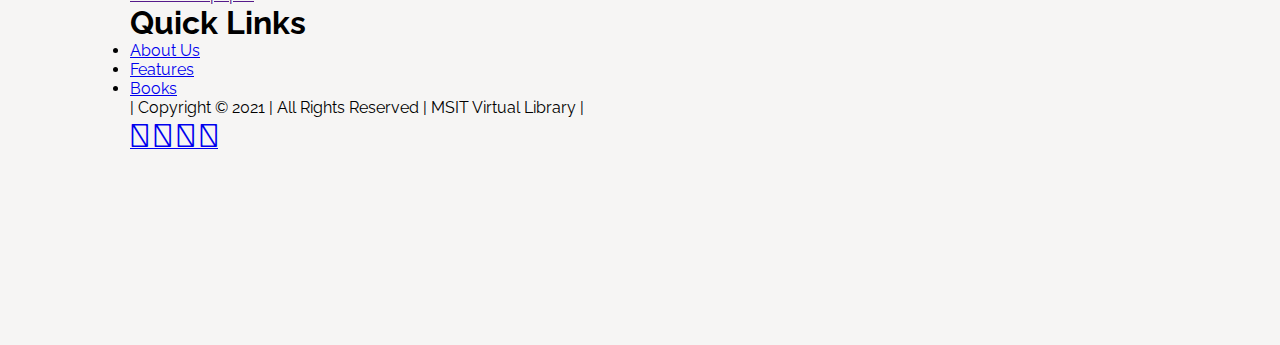
==== commit 669ddc3c: "form in index.html" ====
--- a/index.html
+++ b/index.html
@@ -315,9 +315,52 @@
           </ul>
         </nav>
       </div>
+
     </div>
-
-    <div class="footer">
+    <div class="contact">
+      <div class="contact-container">
+        <div class="contact-content">
+          <div class="left-side">
+            <div class="address details">
+              <i class="fas fa-map-marker-alt"></i>
+              <div class="topic">Address</div>
+              <div class="text-one">C-4 Market, Firestation Rd</div>
+              <div class="text-two">Janakpuri, New Dlehi, 110058</div>
+            </div>
+            <div class="phone details">
+              <i class="fas fa-phone-alt"></i>
+              <div class="topic">Phone</div>
+              <div class="text-one">+91 XXX-XXX-XXXX</div>
+              <div class="text-two">+91 XXX-XXX-XXXX</div>
+            </div>
+            <div class="email details">
+              <i class="fas fa-envelope"></i>
+              <div class="topic">Email</div>
+              <div class="text-one">XXXXXXXX@gmail.com</div>
+              <div class="text-two">XXXXXXXX@gmail.com</div>
+            </div>
+          </div>
+          <div class="right-side">
+            <div class="topic-text">Send us a message</div>
+            <p style="font-family: Calibri;">Lorem Ipsum is simply dummy text of the printing and typesetting industry. Lorem Ipsum has been the industry's standard dummy text ever since the 1500s, when an unknown printer took a galley of type and scrambled it to make a type specimen book.</p>
+          <form action="#">
+            <div class="input-box">
+              <input type="text" required placeholder="Enter your name">
+            </div>
+            <div class="input-box">
+              <input type="text" required placeholder="Enter your email">
+            </div>
+            <div class="input-box message-box">
+              <textarea required placeholder="Write your message..."></textarea>
+            </div>
+            <div class="button">
+              <input type="button" value="Send Now" >
+            </div>
+          </form>
+        </div>
+      </div>
+    </div>
+    <!-- <div class="footer">
       <div class="contact" id="contact">
         <h1 class="contact-heading">Contact Us</h1>
         <div class="contact-form">
@@ -346,107 +389,64 @@
           ></textarea>
           <button class="contact-btn">Submit</button>
         </div>
-      </div>
+      </div> -->
+<!--
+      <div>
+        <div></div>      
+        <div></div>      
+      </div>
+  
+  
       <main>
         <div class="wave"></div>
         <div class="wave"></div>
         <div class="wave"></div>
       </main>
-      <!-- <footer class="footer footer-bg footer-py-5">
-        <div class="footer-container footer-grid footer-grid-3">
-          <div>
-            <h1>MSIT</h1>
-            <p>Copyright &copy; 2021</p>
-          </div>
-          <div class="footer-links">
-            <ul>
-              <li class="links-a">
-                <a class="footer-a" href="index.html">Home</a>
-              </li>
-              <li class="links-a">
-                <a class="footer-a" href="features.html">Books</a>
-              </li>
-              <li class="links-a">
-                <a class="footer-a" href="features.html">Categories</a>
-              </li>
-              <li class="links-a">
-                <a class="footer-a" href="features.html">Features</a>
-              </li>
-              <li class="links-a">
-                <a class="footer-a" href="docs.html">Conatct Us</a>
-              </li>
-            </ul>
-          </div>
-          <div class="social">
-            <a class="social-a" href="#"><i class="fab fa-github fa-2x"></i></a>
-            <a class="social-a" href="#"
-              ><i class="fab fa-facebook fa-2x"></i
-            ></a>
-            <a class="social-a" href="#"
-              ><i class="fab fa-instagram fa-2x"></i
-            ></a>
-            <a class="social-a" href="#"
-              ><i class="fab fa-twitter fa-2x"></i
-            ></a>
-          </div>
-        </div>
-      </footer> -->
+-->
       <footer>
         <div class="footer-container">
-          <div class="footer-top">
-            <div class="footer-top-left">
-              <div class="footer-text"><h2>About</h2>
-              <p>
-                Lorem ipsum dolor sit amet consectetur adipisicing elit. Facilis
-                recusandae, consequuntur ipsa magnam doloremque id ratione
-                reiciendis ex quasi. Autem consequatur facilis inventore eveniet
-                sed maiores quod, tempora cumque quo. Lorem, ipsum dolor sit
-                amet consectetur adipisicing. Lorem ipsum dolor sit amet
-                consectetur adipisicing elit. Sit unde doloremque minima!
-                Lorem, ipsum dolor.
-              </p></div>
-              <button class="footer-button">
-                <a href="">IEEE Newspaper</a>
-              </button>
-            </div>
-            <div class="footer-top-right">
-              <div class="footer-links-container">
-                <h2>Quick Links</h2>
-                <ul>
-                  <li class="footer-link">About Us</li>
-                  <li class="footer-link">Contact Us</li>
-                  <li class="footer-link">Features</li>
-                  <li class="footer-link">Books</li>
-                </ul>
-              </div>
-            </div>
-          </div>
-          <div class="footer-bottom">
-            <div class="footer-bottom-left">
-              <p>
-               | Copyright &copy; 2021 | All Rights Reserved | MSIT Virtual
-                Library |
-              </p>
-            </div>
-            <div class="footer-bottom-right">
-              <div class="footer-social-links">
-                <a class="social-a" href="#"
-                  ><i class="fab fa-github fa-2x"></i
-                ></a>
-                <a class="social-a" href="#"
-                  ><i class="fab fa-facebook fa-2x"></i
-                ></a>
-                <a class="social-a" href="#"
-                  ><i class="fab fa-instagram fa-2x"></i
-                ></a>
-                <a class="social-a" href="#"
-                  ><i class="fab fa-twitter fa-2x"></i
-                ></a>
-              </div>
-            </div>
+          <div class="footer-about">
+            <h1>About</h1>
+            <p class="footer-about-text">Lorem ipsum, dolor sit amet consectetur adipisicing elit. Magni aut saepe cupiditate deserunt natus. Itaque nam nihil ullam assumenda sequi, eum consequatur nulla quidem dolor tempora id repellendus? At, sint?</p>
+            <a class="footer-btn" href="">IEEE Newspaper</a>
+          </div>
+          
+          <div class="footer-links">
+            <h1>Quick Links</h1>
+            <ul class="footer-links-ul">
+              <li class="footer-links-li">
+                <a href="#" class="footer-links-a">About Us</a>
+              </li>
+              <li class="footer-links-li">
+                <a href="#" class="footer-links-a">Features</a>
+              </li>
+              <li class="footer-links-li">
+                <a href="#" class="footer-links-a">Books</a>
+              </li>
+            </ul>
+          </div>
+
+          <div class="footer-copyrights">
+            <p>| Copyright &copy; 2021 | All Rights Reserved | MSIT Virtual Library |</p>
+          </div>
+          
+          <div class="footer-social-links">
+            <a class="social-a" href="#">
+              <i class="fab fa-github fa-2x"></i>
+            </a>
+            <a class="social-a" href="#">
+              <i class="fab fa-facebook fa-2x"></i>
+            </a>
+            <a class="social-a" href="#">
+              <i class="fab fa-instagram fa-2x"></i>
+            </a>
+            <a class="social-a" href="#">
+              <i class="fab fa-twitter fa-2x"></i>
+            </a>
           </div>
         </div>
       </footer>
+
     </div>
     <script src="./script/script.js"></script>
   </body>
--- a/css/responsive.css
+++ b/css/responsive.css
@@ -62,10 +62,11 @@
         justify-content: center;
     }
     footer{
-        height: 30vh;
+        height: 300px;
+        z-index: 999;
     }
 }
 .carousel-dots .carousel-dot{
     height: 10px;
     width: 10px;
-}+}
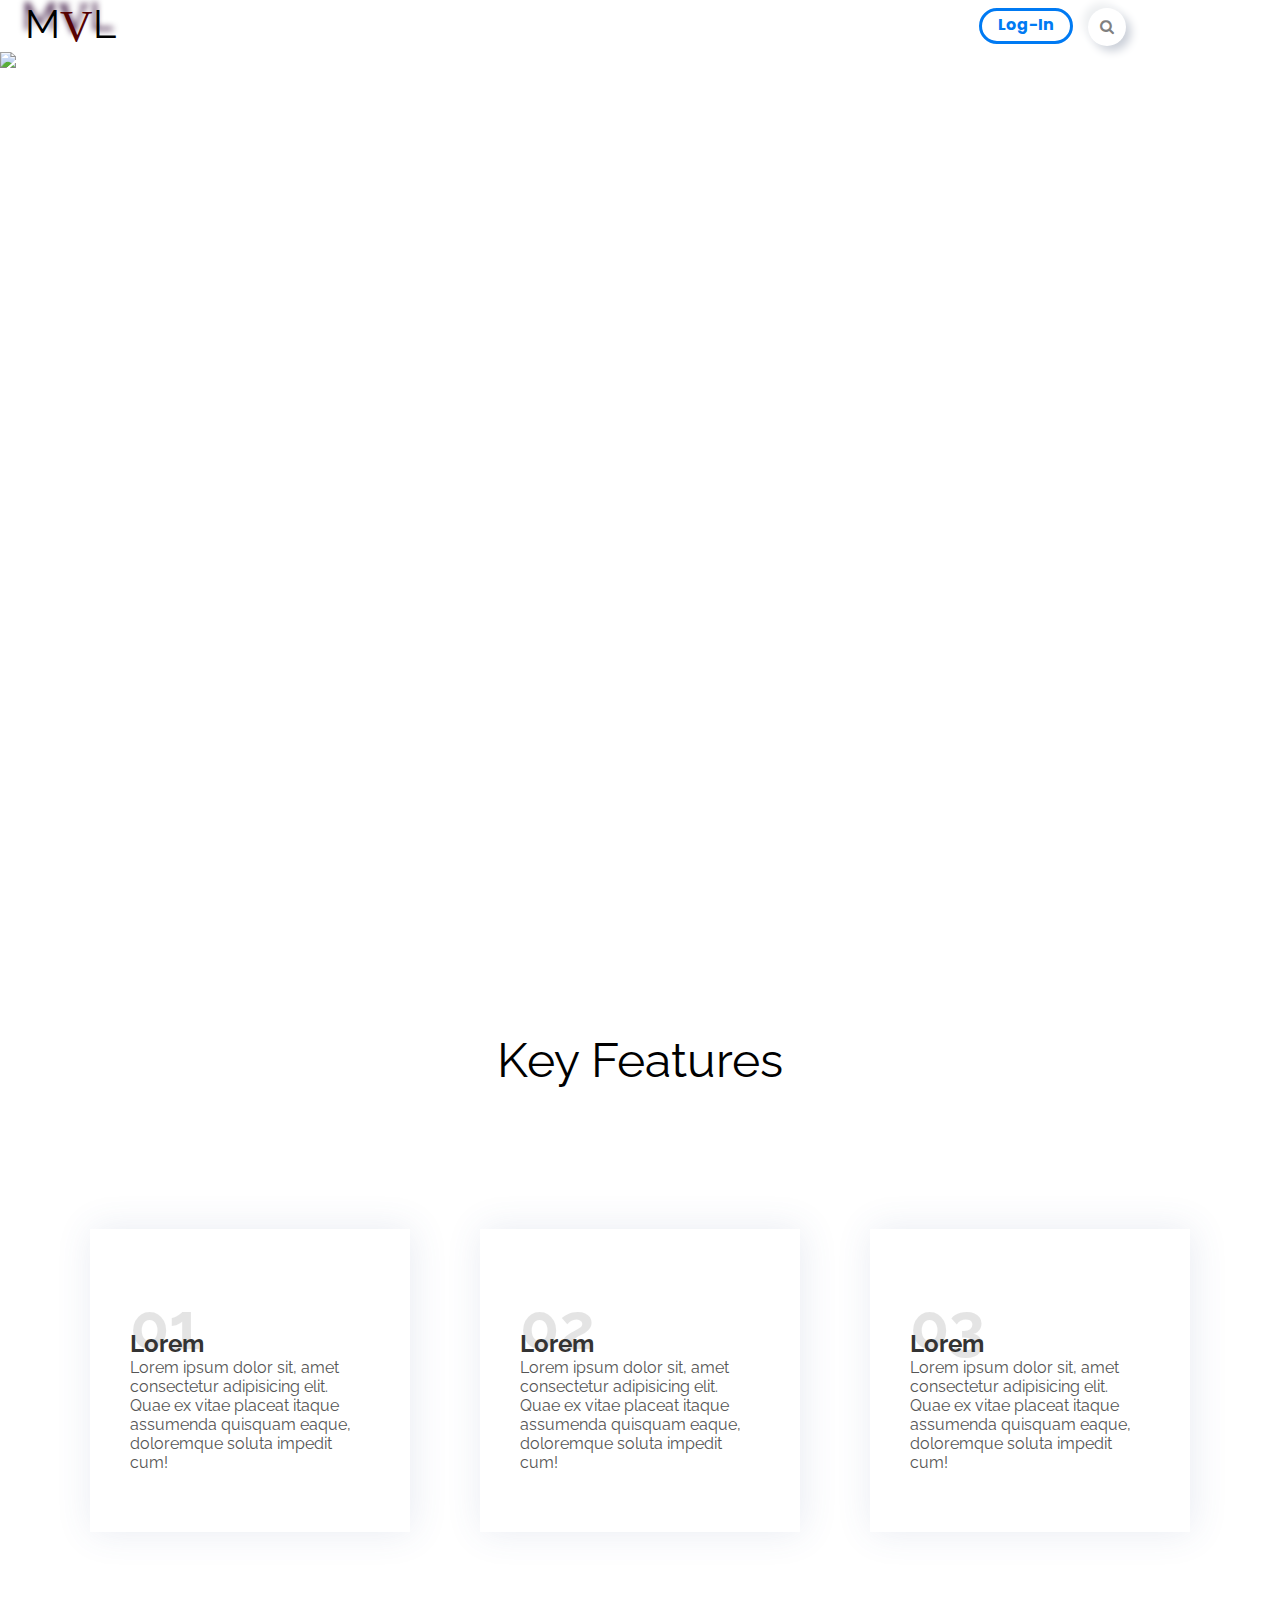
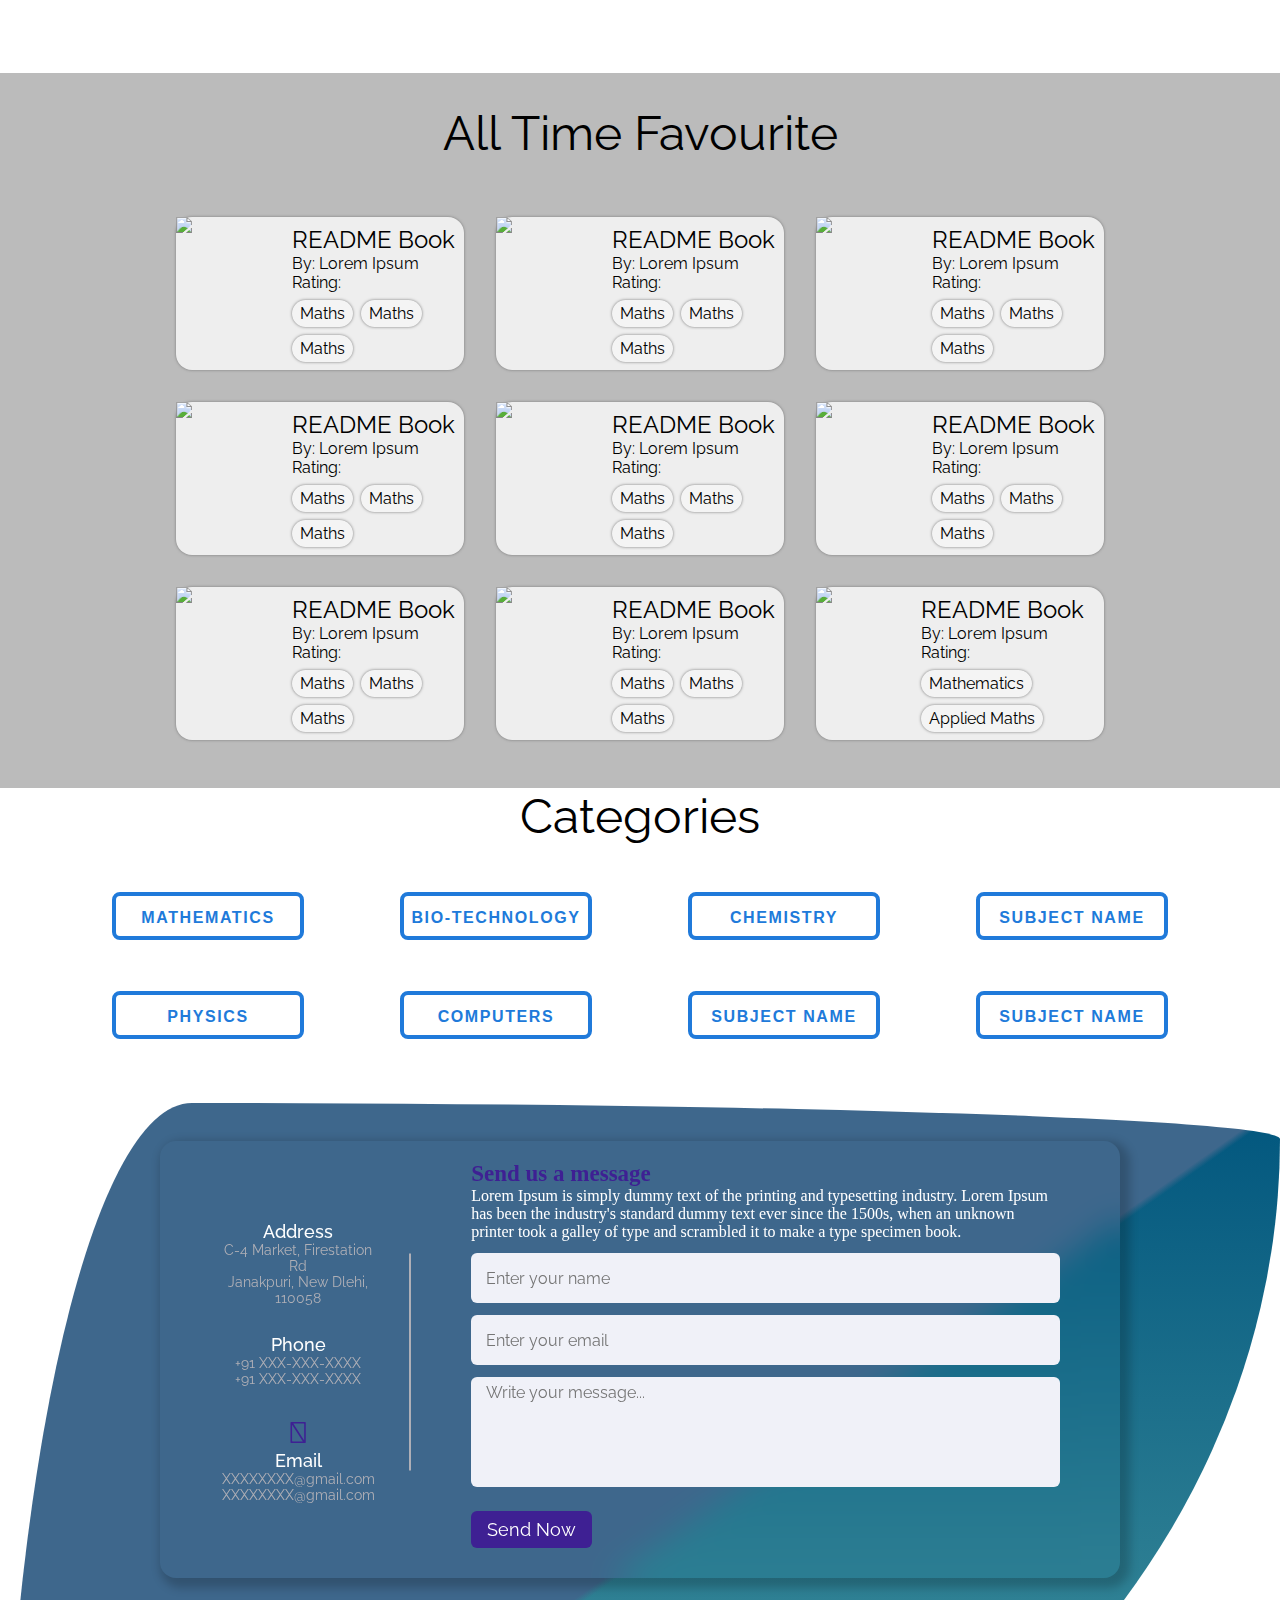
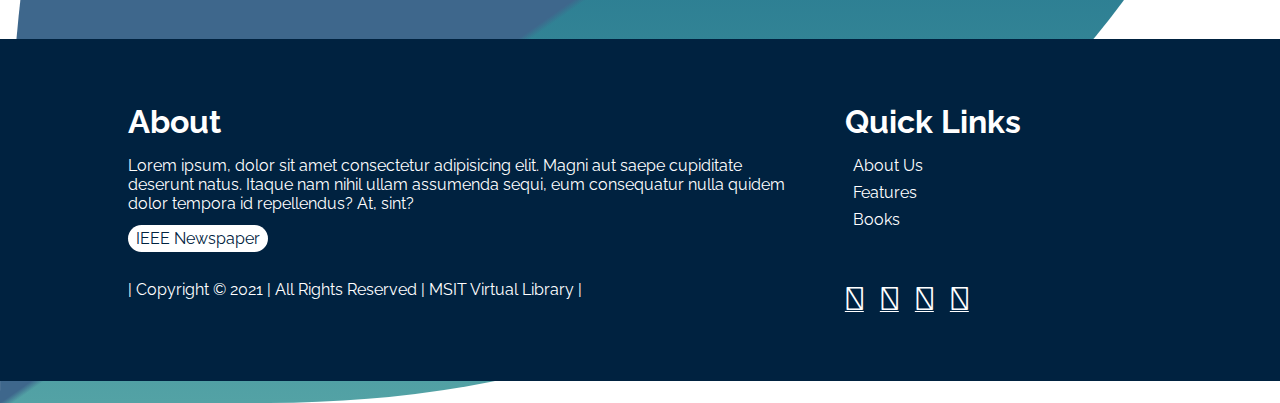
==== commit 5e3d8d17: "Contact added" ====
--- a/index.html
+++ b/index.html
@@ -317,49 +317,7 @@
       </div>
 
     </div>
-    <div class="contact">
-      <div class="contact-container">
-        <div class="contact-content">
-          <div class="left-side">
-            <div class="address details">
-              <i class="fas fa-map-marker-alt"></i>
-              <div class="topic">Address</div>
-              <div class="text-one">C-4 Market, Firestation Rd</div>
-              <div class="text-two">Janakpuri, New Dlehi, 110058</div>
-            </div>
-            <div class="phone details">
-              <i class="fas fa-phone-alt"></i>
-              <div class="topic">Phone</div>
-              <div class="text-one">+91 XXX-XXX-XXXX</div>
-              <div class="text-two">+91 XXX-XXX-XXXX</div>
-            </div>
-            <div class="email details">
-              <i class="fas fa-envelope"></i>
-              <div class="topic">Email</div>
-              <div class="text-one">XXXXXXXX@gmail.com</div>
-              <div class="text-two">XXXXXXXX@gmail.com</div>
-            </div>
-          </div>
-          <div class="right-side">
-            <div class="topic-text">Send us a message</div>
-            <p style="font-family: Calibri;">Lorem Ipsum is simply dummy text of the printing and typesetting industry. Lorem Ipsum has been the industry's standard dummy text ever since the 1500s, when an unknown printer took a galley of type and scrambled it to make a type specimen book.</p>
-          <form action="#">
-            <div class="input-box">
-              <input type="text" required placeholder="Enter your name">
-            </div>
-            <div class="input-box">
-              <input type="text" required placeholder="Enter your email">
-            </div>
-            <div class="input-box message-box">
-              <textarea required placeholder="Write your message..."></textarea>
-            </div>
-            <div class="button">
-              <input type="button" value="Send Now" >
-            </div>
-          </form>
-        </div>
-      </div>
-    </div>
+
     <!-- <div class="footer">
       <div class="contact" id="contact">
         <h1 class="contact-heading">Contact Us</h1>
@@ -390,8 +348,50 @@
           <button class="contact-btn">Submit</button>
         </div>
       </div> -->
-<!--
-      <div>
+      <div class="contact">
+        <div class="contact-container">
+          <div class="contact-content">
+            <div class="left-side">
+              <div class="address details">
+                <i class="fas fa-map-marker-alt"></i>
+                <div class="topic">Address</div>
+                <div class="text-one">C-4 Market, Firestation Rd</div>
+                <div class="text-two">Janakpuri, New Dlehi, 110058</div>
+              </div>
+              <div class="phone details">
+                <i class="fas fa-phone-alt"></i>
+                <div class="topic">Phone</div>
+                <div class="text-one">+91 XXX-XXX-XXXX</div>
+                <div class="text-two">+91 XXX-XXX-XXXX</div>
+              </div>
+              <div class="email details">
+                <i class="fas fa-envelope"></i>
+                <div class="topic">Email</div>
+                <div class="text-one">XXXXXXXX@gmail.com</div>
+                <div class="text-two">XXXXXXXX@gmail.com</div>
+              </div>
+            </div>
+            <div class="right-side">
+              <div class="topic-text">Send us a message</div>
+              <p style="font-family: Calibri;">Lorem Ipsum is simply dummy text of the printing and typesetting industry. Lorem Ipsum has been the industry's standard dummy text ever since the 1500s, when an unknown printer took a galley of type and scrambled it to make a type specimen book.</p>
+            <form action="#">
+              <div class="input-box">
+                <input type="text" required placeholder="Enter your name">
+              </div>
+              <div class="input-box">
+                <input type="text" required placeholder="Enter your email">
+              </div>
+              <div class="input-box message-box">
+                <textarea required placeholder="Write your message..."></textarea>
+              </div>
+              <div class="button">
+                <input type="button" value="Send Now" >
+              </div>
+            </form>
+          </div>
+        </div>
+      </div>
+     <!--<div>
         <div></div>      
         <div></div>      
       </div>
@@ -402,7 +402,7 @@
         <div class="wave"></div>
         <div class="wave"></div>
       </main>
--->
+    -->
       <footer>
         <div class="footer-container">
           <div class="footer-about">
--- a/css/footer.css
+++ b/css/footer.css
@@ -1,87 +1,157 @@
-/* key features */
-.key {
-    display: flex;
-    justify-content: center;
-    align-items: center;
-    min-height: 65vh;
-  }
-  .key-heading1{
-      margin-top: 7rem;
-      
-      text-align: center;
-      font-size: 3rem;
-      font-weight: 400;
-  }
-  .key-container {
-    width: 1100px;
-    display: flex;
-    justify-content: space-between;
-    flex-wrap: wrap;
-  }
-  .key-container .key-box {
-    position: relative;
-    width: 320px;
-    background: #fff;
-    padding: 100px 40px 60px;
-    box-shadow: 2px 0 35px 0 rgb(68 88 144 / 12%);
-  }
-  .key-container .key-box:before {
-    content: "";
-    position: absolute;
-    top: 0;
-    left: 0;
-    width: 100%;
+.contact{
+  min-height: 100vh;
+  width: 100%;
+  background:
+    linear-gradient(to bottom right, #3e678c 50%, transparent 50.5%) no-repeat bottom,
+    linear-gradient(0deg, #53a2a5,#01567e) no-repeat top;
+  color: white;
+  background-size: 100%;
+  display: flex;
+  align-items: center;
+  justify-content: center;
+  flex-wrap: wrap;
+  border-radius: 15% 85% 79% 21% / 100% 4% 96% 0%;
+}
+.contact-container{
+  width: 75%;
+  border-radius: 1rem;
+  padding: 20px 60px 30px 40px;
+  box-shadow: 5px 5px 10px 5px rgba(0, 0, 0, 0.2);
+  backdrop-filter: blur(1rem);
+  margin-top: 1rem;
+  margin-bottom: 1rem;
+}
+.contact-container .contact-content{
+  display: flex;
+  align-items: center;
+  justify-content: space-between;
+}
+.contact-container .contact-content .left-side{
+  width: 25%;
+  height: 100%;
+  display: flex;
+  flex-direction: column;
+  align-items: center;
+  justify-content: center;
+  margin-top: 15px;
+  position: relative;
+}
+.contact-content .left-side::before{
+  content: '';
+  position: absolute;
+  height: 70%;
+  width: 2px;
+  right: -15px;
+  top: 50%;
+  transform: translateY(-50%);
+  background: #afafb6;
+}
+.contact-content .left-side .details{
+  margin: 14px;
+  text-align: center;
+}
+.contact-content .left-side .details i{
+  font-size: 30px;
+  color: #3e2093;
+  margin-bottom: 10px;
+}
+.contact-content .left-side .details .topic{
+  font-size: 18px;
+  font-weight: 500;
+}
+.contact-content .left-side .details .text-one,
+.contact-content .left-side .details .text-two{
+  font-size: 14px;
+  color: #afafb6;
+}
+.contact-container .contact-content .right-side{
+  width: 75%;
+  margin-left: 75px;
+}
+.contact-content .right-side .topic-text{
+  font-size: 23px;
+  font-weight: 600;
+  color: #3e2093;
+  font-family: Calibri;
+}
+
+.right-side .input-box{
+  height: 50px;
+  width: 100%;
+  margin: 12px 0;
+}
+.right-side .input-box input,
+.right-side .input-box textarea{
+  height: 100%;
+  width: 100%;
+  border: none;
+  outline: none;
+  font-size: 16px;
+  background: #F0F1F8;
+  border-radius: 6px;
+  padding: 0 15px;
+  resize: none;
+}
+.right-side .message-box{
+  min-height: 110px;
+}
+.right-side .input-box textarea{
+  padding-top: 6px;
+}
+.right-side .button{
+  display: inline-block;
+  margin-top: 12px;
+}
+.right-side .button input[type="button"]{
+  color: #fff;
+  font-size: 18px;
+  outline: none;
+  border: none;
+  padding: 8px 16px;
+  border-radius: 6px;
+  background: #3e2093;
+  cursor: pointer;
+  transition: all 0.3s ease;
+}
+.button input[type="button"]:hover{
+  background: #5029bc;
+}
+
+@media (max-width: 950px) {
+  .contact-container{
+    width: 90%;
+    padding: 30px 40px 40px 35px ;
+  }
+  .contact-container .contact-content .right-side{
+   width: 75%;
+   margin-left: 55px;
+}
+}
+@media (max-width: 820px) {
+  .contact-container{
+    margin: 40px 0;
     height: 100%;
-    background: #ff226d;
-    transform: scaleY(0);
-    transform-origin:top;
-    transition: transform 0.5s;
-  }
-  .key-container .key-box:hover:before {
-      transform: scaleY(1);
-      transform-origin:bottom;
-      transition: transform 0.5s;
-  }
-  .key-container .key-box .key-heading2{
-      position: absolute;
-      left: 40px;
-      top: 60px;
-      font-size: 4em;
-      z-index: 1;
-      opacity: 0.1;
-      transition: opacity 0.5s;
-  
-  }
-  .key-container .key-box:hover .key-heading2{
-      opacity: 1;
-      color: #fff;
-      transform: translateY(-40px);
-  }
-  .key-container .key-box .key-heading3{
-      position: relative;
-      font-size: 1.5em;
-      z-index: 2;
-      color: #333;
-      transition: 0.5s;
-  }
-  .key-container .key-box:hover .key-heading3{
-      
-      color: #fff;
-      
-  }
-  
-  .key-container .key-box .key-par{
-      position: relative;
-      
-      z-index: 2;
-      color: #555;
-      transition: 0.5s;
-  }
-  .key-container .key-box:hover .key-heading3,
-  .key-container .key-box:hover .key-par{
-    color: #fff;
-  }
-  /* contact us */
+  }
+  .contact-container .contact-content{
+    flex-direction: column-reverse;
+  }
+ .contact-container .contact-content .left-side{
+   width: 100%;
+   flex-direction: row;
+   margin-top: 40px;
+   justify-content: center;
+   flex-wrap: wrap;
+ }
+ .contact-container .contact-content .left-side::before{
+   display: none;
+ }
+ .contact-container .contact-content .right-side{
+   width: 100%;
+   margin-left: 0;
+ }
+}
+
+/**
   .contact{
         
       background-color: #f6f5f4;
@@ -136,57 +206,135 @@
   position:relative;
   top:1px;
   }
-  /*footer*/
-  .footer-container {
-      max-width: 1100px;
-      margin: 0 auto;
-      overflow: auto;
-      padding: 0 40px;
-      
-    }
-    .footer-links .links-a .footer-a{
-        list-style: none;
-        text-decoration: none;
-        color: #fff;
-       
-    }
-    .footer-links .links-a{
-      list-style: none;
-      padding: 7px;
-      
-    }
-    
-    .footer-bg {
-      background-color: #002240;
-      color: #fff;
-    }
-    
-    .footer-grid {
-      display: grid;
-      grid-template-columns: repeat(2, 1fr);
-      gap: 20px;
-      justify-content: center;
-      align-items: center;
-      height: 100%;
-    }
-    
-    .footer-grid-3 {
-      grid-template-columns: repeat(3, 1fr);
-    }
-    
-  
-    .footer-py-5 {
-      padding: 4rem 0;
-    }
-    .footer .social .social-a {
-      margin: 0 10px;
-      color: #fff;
-      text-decoration: none;
-    }
-    
-    
-   
-   
-   
-    
-  +**/
+main {
+  background: #f6f5f4;
+  flex: 1;
+  margin: 0;
+  height: 11.5vh;
+  position: relative;
+  overflow: hidden;
+
+}
+.wave {
+  position: absolute;
+  bottom: -5%;
+  left: 0;
+  right: 0;
+}
+.wave:nth-of-type(1) {
+  --speed: 30;
+  --opacity: 0.3;
+  --height: 12;
+  --width: 400;
+}
+.wave:nth-of-type(2) {
+  --speed: 45;
+  --opacity: 0.6;
+  --height: 10;
+  --width: 300;
+}
+.wave:nth-of-type(3) {
+  --speed: 15;
+  --opacity: 1;
+  --height: 6;
+  --width: 200;
+}
+
+.wave {
+  background-image: url(../assets/images/wave--infinite.svg);
+  height: calc(var(--height, 0) * 1vh);
+  width: calc(var(--width, 0) * 1vw);
+  opacity: var(--opacity);
+  -webkit-animation: wave calc(var(--speed, 0) * 1s) infinite linear;
+          animation: wave calc(var(--speed, 0) * 1s) infinite linear;
+}
+@media (max-width: 480px) {
+  .wave {
+    height: calc(var(--height, 0) * 0.75vh);
+  }
+}
+@-webkit-keyframes wave {
+  to {
+    transform: translate(-50%, 0);
+  }
+}
+@keyframes wave {
+  to {
+    transform: translate(-50%, 0);
+  }
+}
+
+footer{
+  padding: 3rem 0;
+  width: 100%;
+  background-color: #002240;
+  color: #fff;
+}
+
+.footer-container{
+  margin: 0 auto;
+  max-width: 100rem;
+  width: 80%;
+  display: flex;
+  flex-wrap: wrap;
+  justify-content: space-between;
+}
+
+.footer-about{
+  margin: 1rem 0;
+  width: 65%;
+}
+
+.footer-about-text{
+  margin: 1rem 0;
+}
+
+.footer-links{
+  margin: 1rem 0;
+  width: 30%;
+}
+
+.footer-links-ul{
+  margin: 1rem 0;
+  list-style: none;
+}
+
+.footer-links-li{
+  margin: 0.5rem;
+}
+
+.footer-links-a{
+  color: #fff;
+  text-decoration: none;
+}
+
+.footer-links-a:hover{
+  color: goldenrod;
+}
+
+.footer-copyrights{
+  margin: 1rem 0;
+  width: 70%;
+}
+
+.footer-social-links{
+  margin: 1rem 0;
+  width: 30%;
+  display: flex;
+}
+
+.footer-social-links .social-a{
+  margin-right: 1rem; 
+  color: #fff;
+}
+
+.footer-btn{
+  padding: .25rem .5rem;
+  border: 0;
+  outline: 0;
+  background: #fff;
+  border-radius: 1rem;
+  color: #002240;
+  text-decoration: none; 
+}
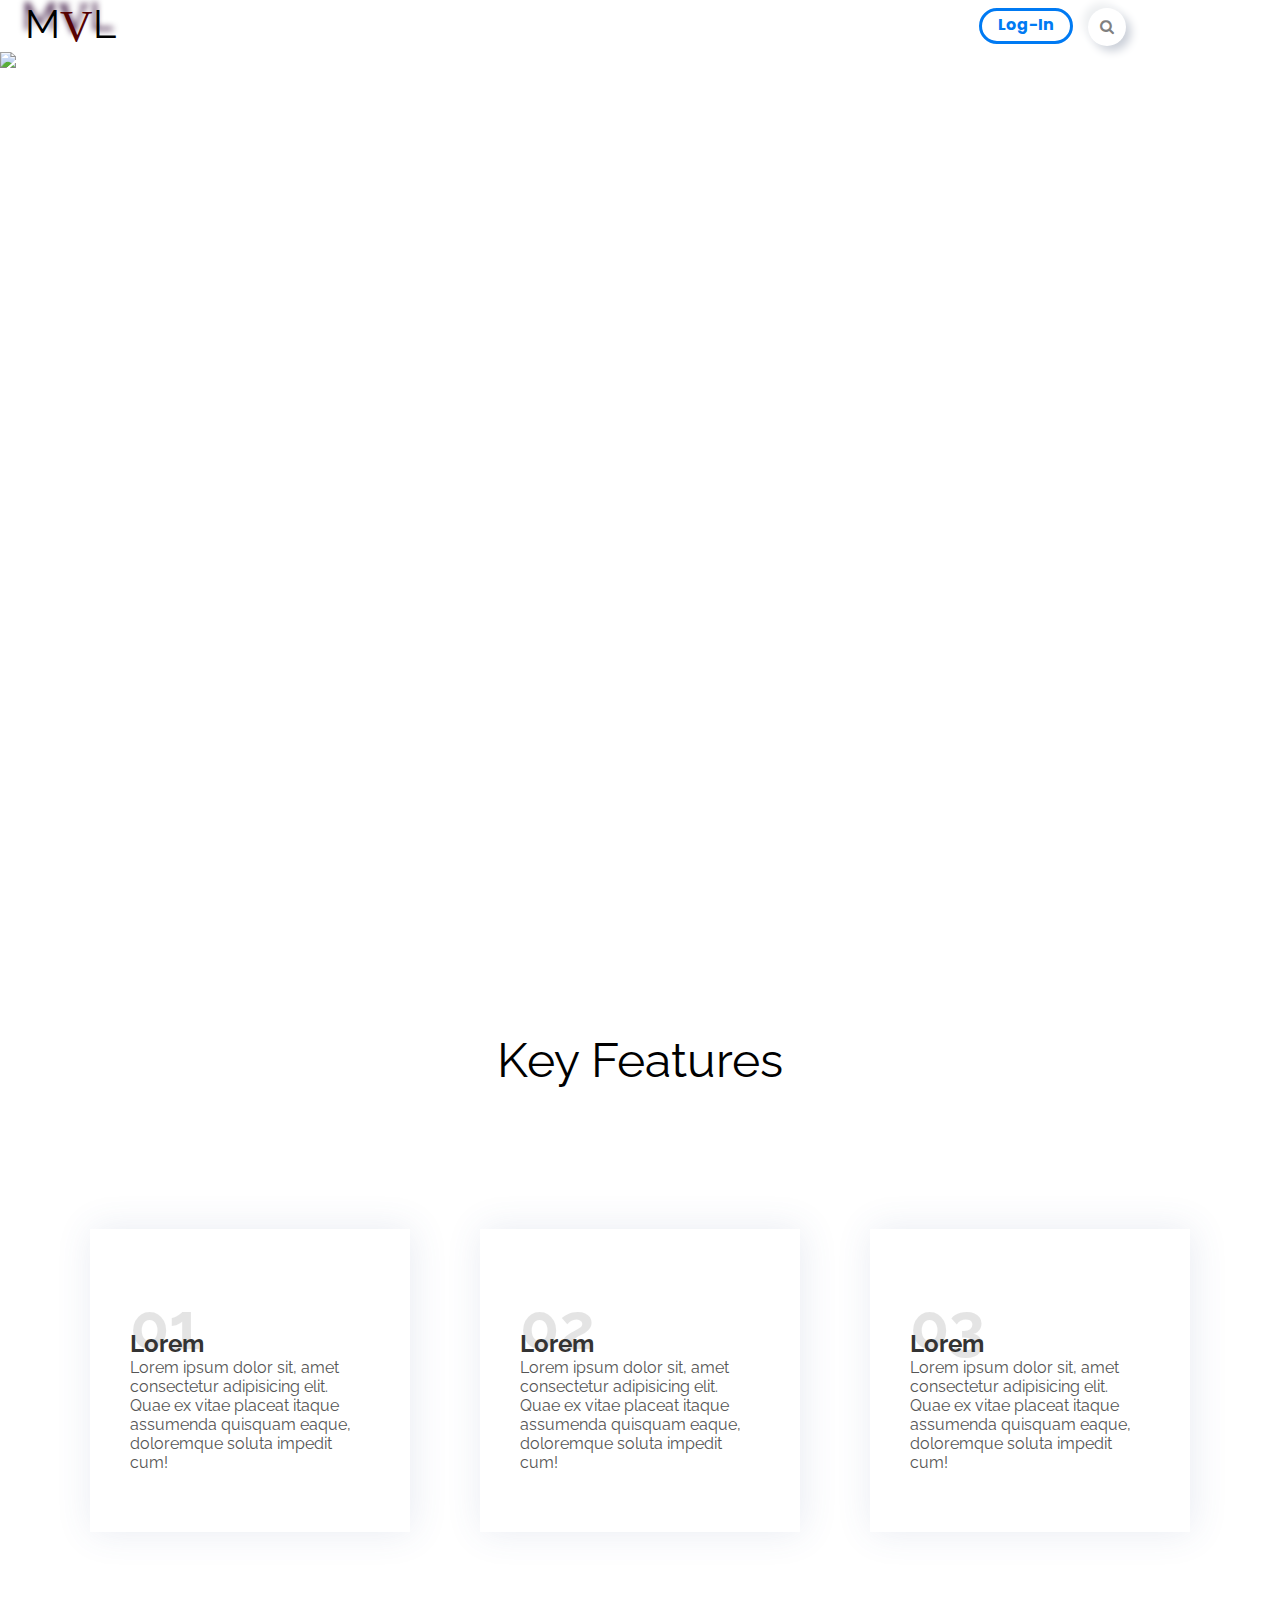
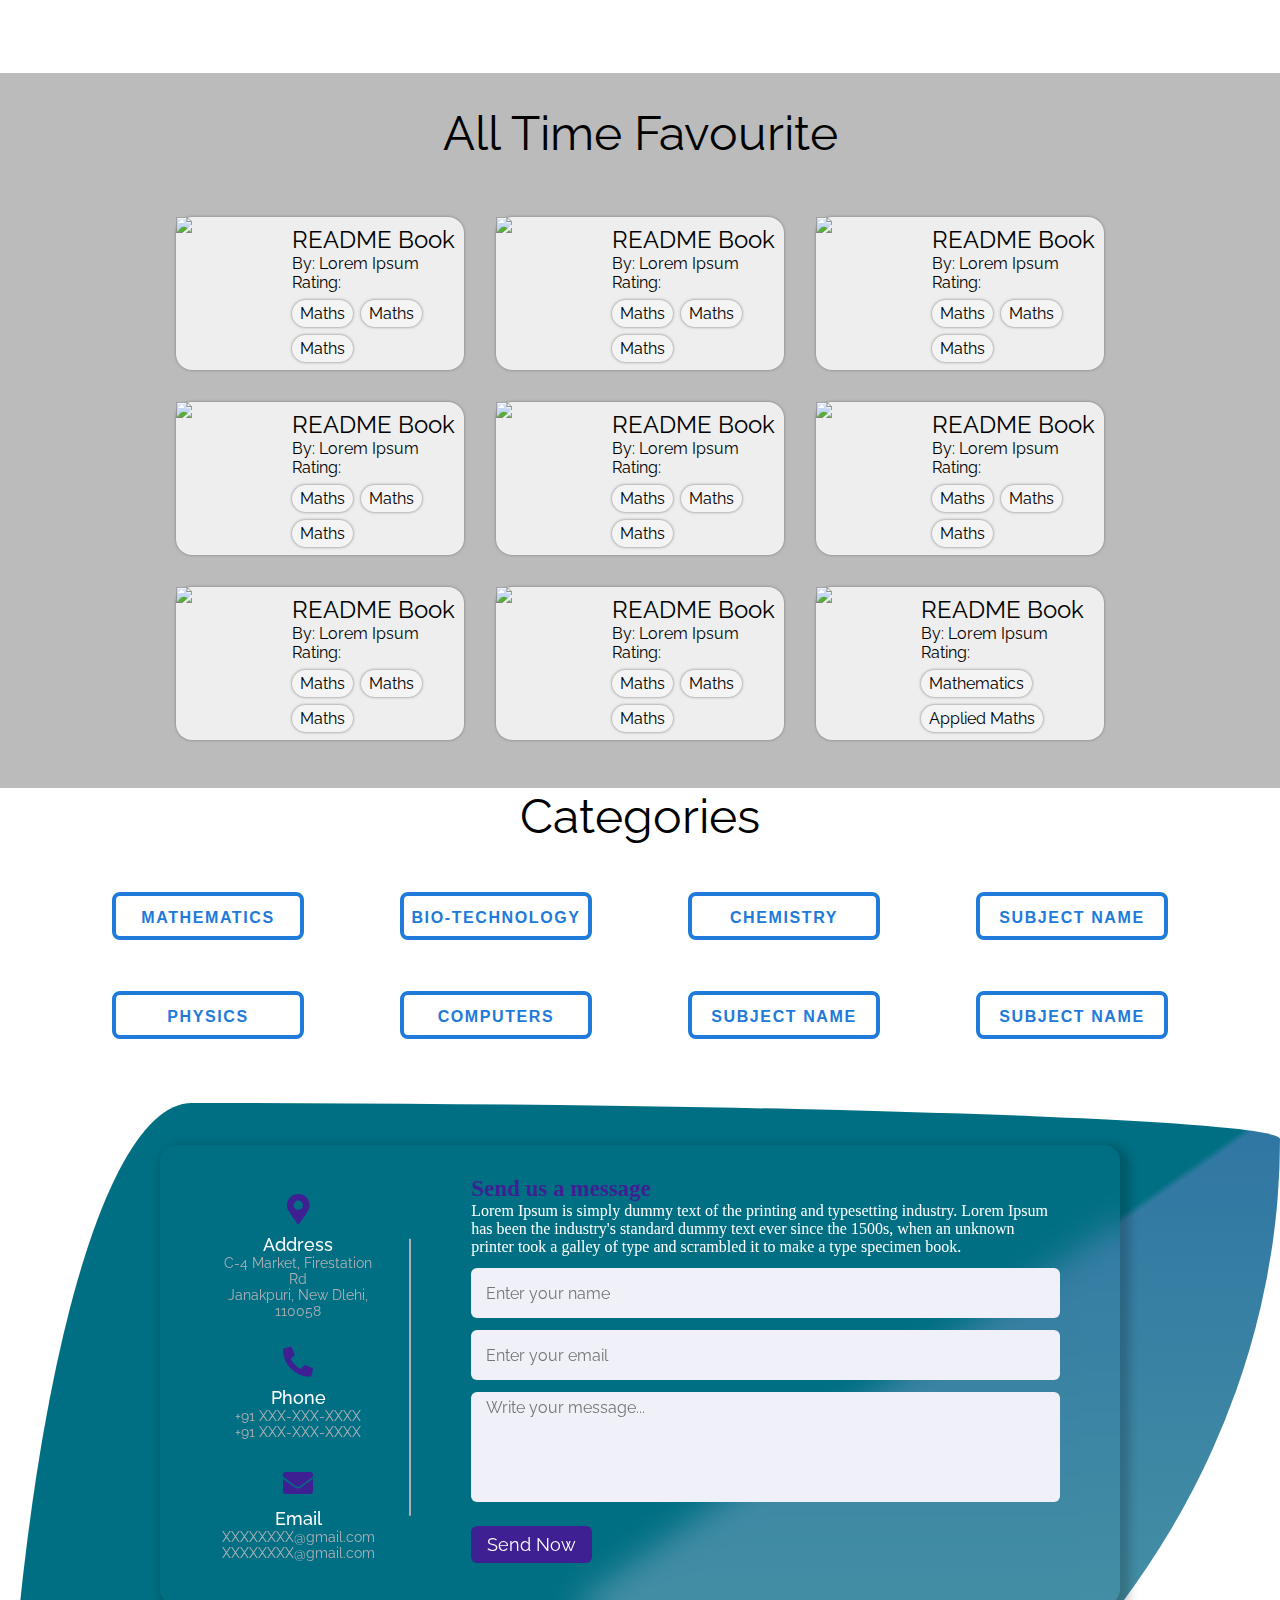
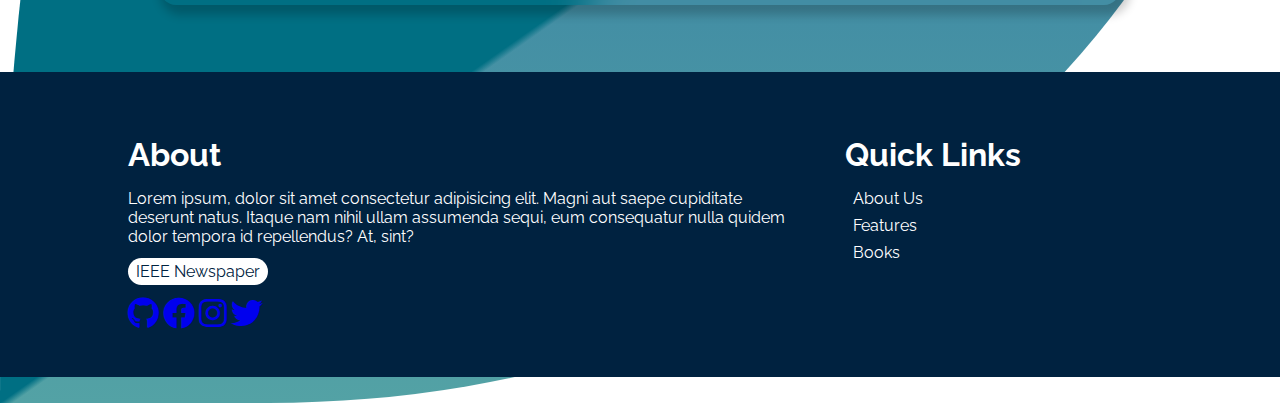
==== commit 444d2360: "Merge branch 'main' of https://github.com/Kshitij841/virtual-library into main" ====
--- a/index.html
+++ b/index.html
@@ -11,6 +11,8 @@
     <link rel="stylesheet" href="./css/books.css" />
     <link rel="stylesheet" href="./css/footer.css" />
     <link rel="stylesheet" href="./css/responsive.css" />
+    <link rel="stylesheet" href="./css/contact.css">
+    <link rel="stylesheet" href="https://cdnjs.cloudflare.com/ajax/libs/font-awesome/5.15.2/css/all.min.css"/>
     <link
       rel="stylesheet"
       href="https://fonts.googleapis.com/icon?family=Material+Icons"
@@ -317,37 +319,6 @@
       </div>
 
     </div>
-
-    <!-- <div class="footer">
-      <div class="contact" id="contact">
-        <h1 class="contact-heading">Contact Us</h1>
-        <div class="contact-form">
-          <input
-            class="contact-form-input"
-            type="text"
-            name="name"
-            id="name"
-            placeholder="Enter Your Name"
-          />
-
-          <input
-            class="contact-form-input"
-            type="email"
-            name="email"
-            id="email"
-            placeholder="Enter Your Email"
-          />
-          <textarea
-            class="contact-form-input"
-            name="text"
-            id="text"
-            cols="30"
-            rows="10"
-            placeholder="Message"
-          ></textarea>
-          <button class="contact-btn">Submit</button>
-        </div>
-      </div> -->
       <div class="contact">
         <div class="contact-container">
           <div class="contact-content">
@@ -391,18 +362,19 @@
           </div>
         </div>
       </div>
+
      <!--<div>
-        <div></div>      
-        <div></div>      
-      </div>
-  
-  
+        <div></div>
+        <div></div>
+      </div>
+
+
       <main>
         <div class="wave"></div>
         <div class="wave"></div>
         <div class="wave"></div>
       </main>
-    -->
+-->
       <footer>
         <div class="footer-container">
           <div class="footer-about">
@@ -410,7 +382,7 @@
             <p class="footer-about-text">Lorem ipsum, dolor sit amet consectetur adipisicing elit. Magni aut saepe cupiditate deserunt natus. Itaque nam nihil ullam assumenda sequi, eum consequatur nulla quidem dolor tempora id repellendus? At, sint?</p>
             <a class="footer-btn" href="">IEEE Newspaper</a>
           </div>
-          
+
           <div class="footer-links">
             <h1>Quick Links</h1>
             <ul class="footer-links-ul">
@@ -425,24 +397,11 @@
               </li>
             </ul>
           </div>
-
-          <div class="footer-copyrights">
-            <p>| Copyright &copy; 2021 | All Rights Reserved | MSIT Virtual Library |</p>
-          </div>
-          
-          <div class="footer-social-links">
-            <a class="social-a" href="#">
-              <i class="fab fa-github fa-2x"></i>
-            </a>
-            <a class="social-a" href="#">
-              <i class="fab fa-facebook fa-2x"></i>
-            </a>
-            <a class="social-a" href="#">
-              <i class="fab fa-instagram fa-2x"></i>
-            </a>
-            <a class="social-a" href="#">
-              <i class="fab fa-twitter fa-2x"></i>
-            </a>
+          <div class="social">
+            <a class="social-a" href="#"><i class="fab fa-github fa-2x"></i></a>
+            <a class="social-a" href="#"><i class="fab fa-facebook fa-2x"></i></a>
+            <a class="social-a" href="#"><i class="fab fa-instagram fa-2x"></i></a>
+            <a class="social-a" href="#"><i class="fab fa-twitter fa-2x"></i></a>
           </div>
         </div>
       </footer>
--- a/css/books.css
+++ b/css/books.css
@@ -127,6 +127,7 @@
 
 nav ul li:hover {
   color: rgb(230, 224, 192);
+  cursor: pointer;
 }
 
 nav ul li:hover span {
--- a/css/footer.css
+++ b/css/footer.css
@@ -153,15 +153,15 @@
 
 /**
   .contact{
-        
+
       background-color: #f6f5f4;
       height: 90vh;
       padding: 2rem;
-    
-  }
-  
+
+  }
+
   .contact-heading{
-      
+
       text-align: center;
       font-size: 3rem;
       font-weight: 400;
@@ -170,15 +170,15 @@
   max-width: 62%;
   margin: 25px auto;
   }
-  
+
   .contact-form-input{
   margin: 14px 0;
   padding: 5px 13px;
-  width: 100%; 
+  width: 100%;
   font-size: 1.2rem;
   border: 2px solid grey;
   border-radius: 6px;
-  
+
   }
   .contact-btn {
   box-shadow: 0px 0px 0px 2px #9fb4f2;
@@ -194,9 +194,9 @@
   padding:12px 37px;
   text-decoration:none;
   text-shadow:0px 1px 0px #283966;
-  
+
   margin: auto;
-  
+
   }
   .contact-btn:hover {
   background:linear-gradient(to bottom, #476e9e 5%, #7892c2 100%);
@@ -325,7 +325,7 @@
 }
 
 .footer-social-links .social-a{
-  margin-right: 1rem; 
+  margin-right: 1rem;
   color: #fff;
 }
 
@@ -336,5 +336,5 @@
   background: #fff;
   border-radius: 1rem;
   color: #002240;
-  text-decoration: none; 
-}
+  text-decoration: none;
+}
--- a/css/contact.css
+++ b/css/contact.css
@@ -0,0 +1,148 @@
+.contact{
+  min-height: 100vh;
+  width: 100%;
+  background:
+    linear-gradient(to bottom right, #006f83 50%, transparent 50.5%) no-repeat bottom,
+    linear-gradient(0deg, #53a2a5, #2f75a3) no-repeat top;
+  color: white;
+  background-size: 100%;
+  display: flex;
+  align-items: center;
+  justify-content: center;
+}
+.contact-container{
+  width: 75%;
+  border-radius: 1rem;
+  padding: 20px 60px 30px 40px;
+  box-shadow: 5px 5px 10px 5px rgba(0, 0, 0, 0.2);
+  backdrop-filter: blur(1rem);
+}
+.contact-container .contact-content{
+  display: flex;
+  align-items: center;
+  justify-content: space-between;
+}
+.contact-container .contact-content .left-side{
+  width: 25%;
+  height: 100%;
+  display: flex;
+  flex-direction: column;
+  align-items: center;
+  justify-content: center;
+  margin-top: 15px;
+  position: relative;
+}
+.contact-content .left-side::before{
+  content: '';
+  position: absolute;
+  height: 70%;
+  width: 2px;
+  right: -15px;
+  top: 50%;
+  transform: translateY(-50%);
+  background: #afafb6;
+}
+.contact-content .left-side .details{
+  margin: 14px;
+  text-align: center;
+}
+.contact-content .left-side .details i{
+  font-size: 30px;
+  color: #3e2093;
+  margin-bottom: 10px;
+}
+.contact-content .left-side .details .topic{
+  font-size: 18px;
+  font-weight: 500;
+}
+.contact-content .left-side .details .text-one,
+.contact-content .left-side .details .text-two{
+  font-size: 14px;
+  color: #afafb6;
+}
+.contact-container .contact-content .right-side{
+  width: 75%;
+  margin-left: 75px;
+}
+.contact-content .right-side .topic-text{
+  font-size: 23px;
+  font-weight: 600;
+  color: #3e2093;
+  font-family: Calibri;
+}
+
+.right-side .input-box{
+  height: 50px;
+  width: 100%;
+  margin: 12px 0;
+}
+.right-side .input-box input,
+.right-side .input-box textarea{
+  height: 100%;
+  width: 100%;
+  border: none;
+  outline: none;
+  font-size: 16px;
+  background: #F0F1F8;
+  border-radius: 6px;
+  padding: 0 15px;
+  resize: none;
+}
+.right-side .message-box{
+  min-height: 110px;
+}
+.right-side .input-box textarea{
+  padding-top: 6px;
+}
+.right-side .button{
+  display: inline-block;
+  margin-top: 12px;
+}
+.right-side .button input[type="button"]{
+  color: #fff;
+  font-size: 18px;
+  outline: none;
+  border: none;
+  padding: 8px 16px;
+  border-radius: 6px;
+  background: #3e2093;
+  cursor: pointer;
+  transition: all 0.3s ease;
+}
+.button input[type="button"]:hover{
+  background: #5029bc;
+}
+
+@media (max-width: 950px) {
+  .contact-container{
+    width: 90%;
+    padding: 30px 40px 40px 35px ;
+  }
+  .contact-container .contact-content .right-side{
+   width: 75%;
+   margin-left: 55px;
+}
+}
+@media (max-width: 820px) {
+  .contact-container{
+    margin: 40px 0;
+    height: 100%;
+  }
+  .contact-container .contact-content{
+    flex-direction: column-reverse;
+  }
+ .contact-container .contact-content .left-side{
+   width: 100%;
+   flex-direction: row;
+   margin-top: 40px;
+   justify-content: center;
+   flex-wrap: wrap;
+ }
+ .contact-container .contact-content .left-side::before{
+   display: none;
+ }
+ .contact-container .contact-content .right-side{
+   width: 100%;
+   margin-left: 0;
+ }
+}
